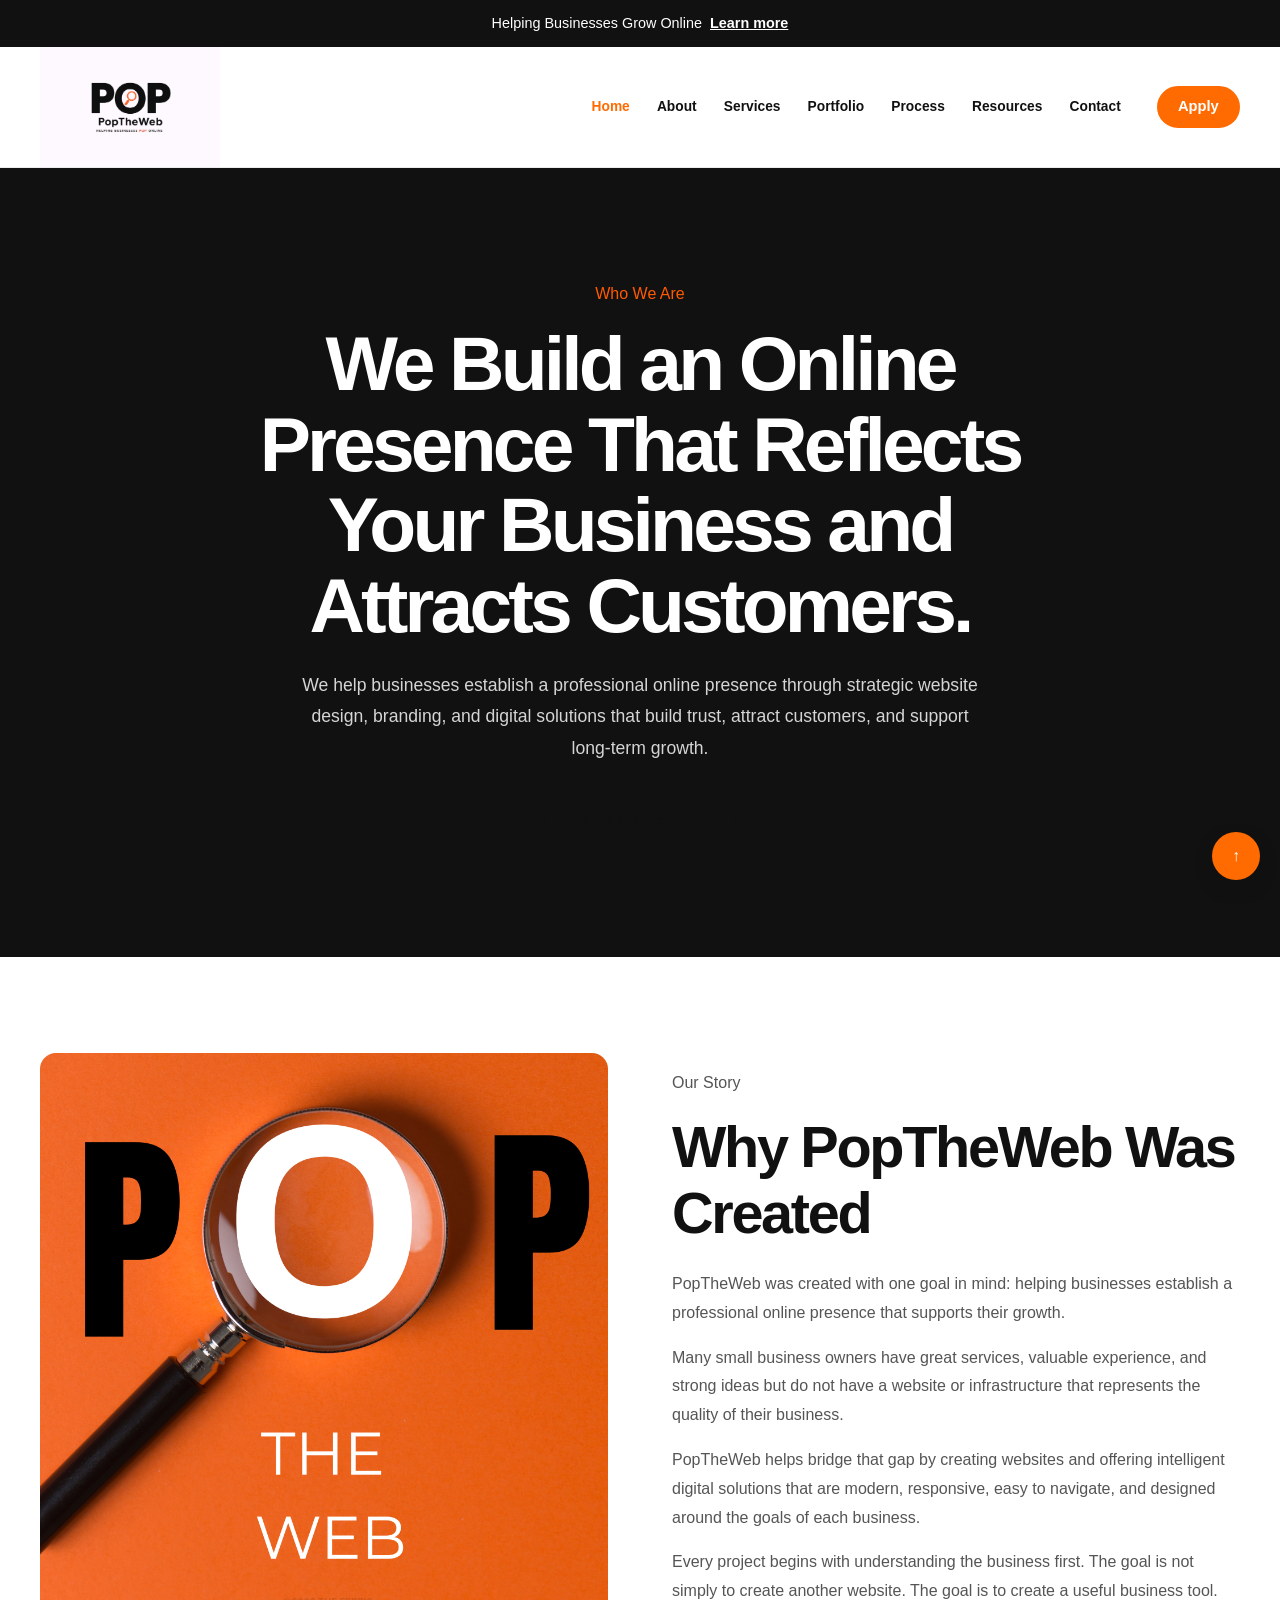
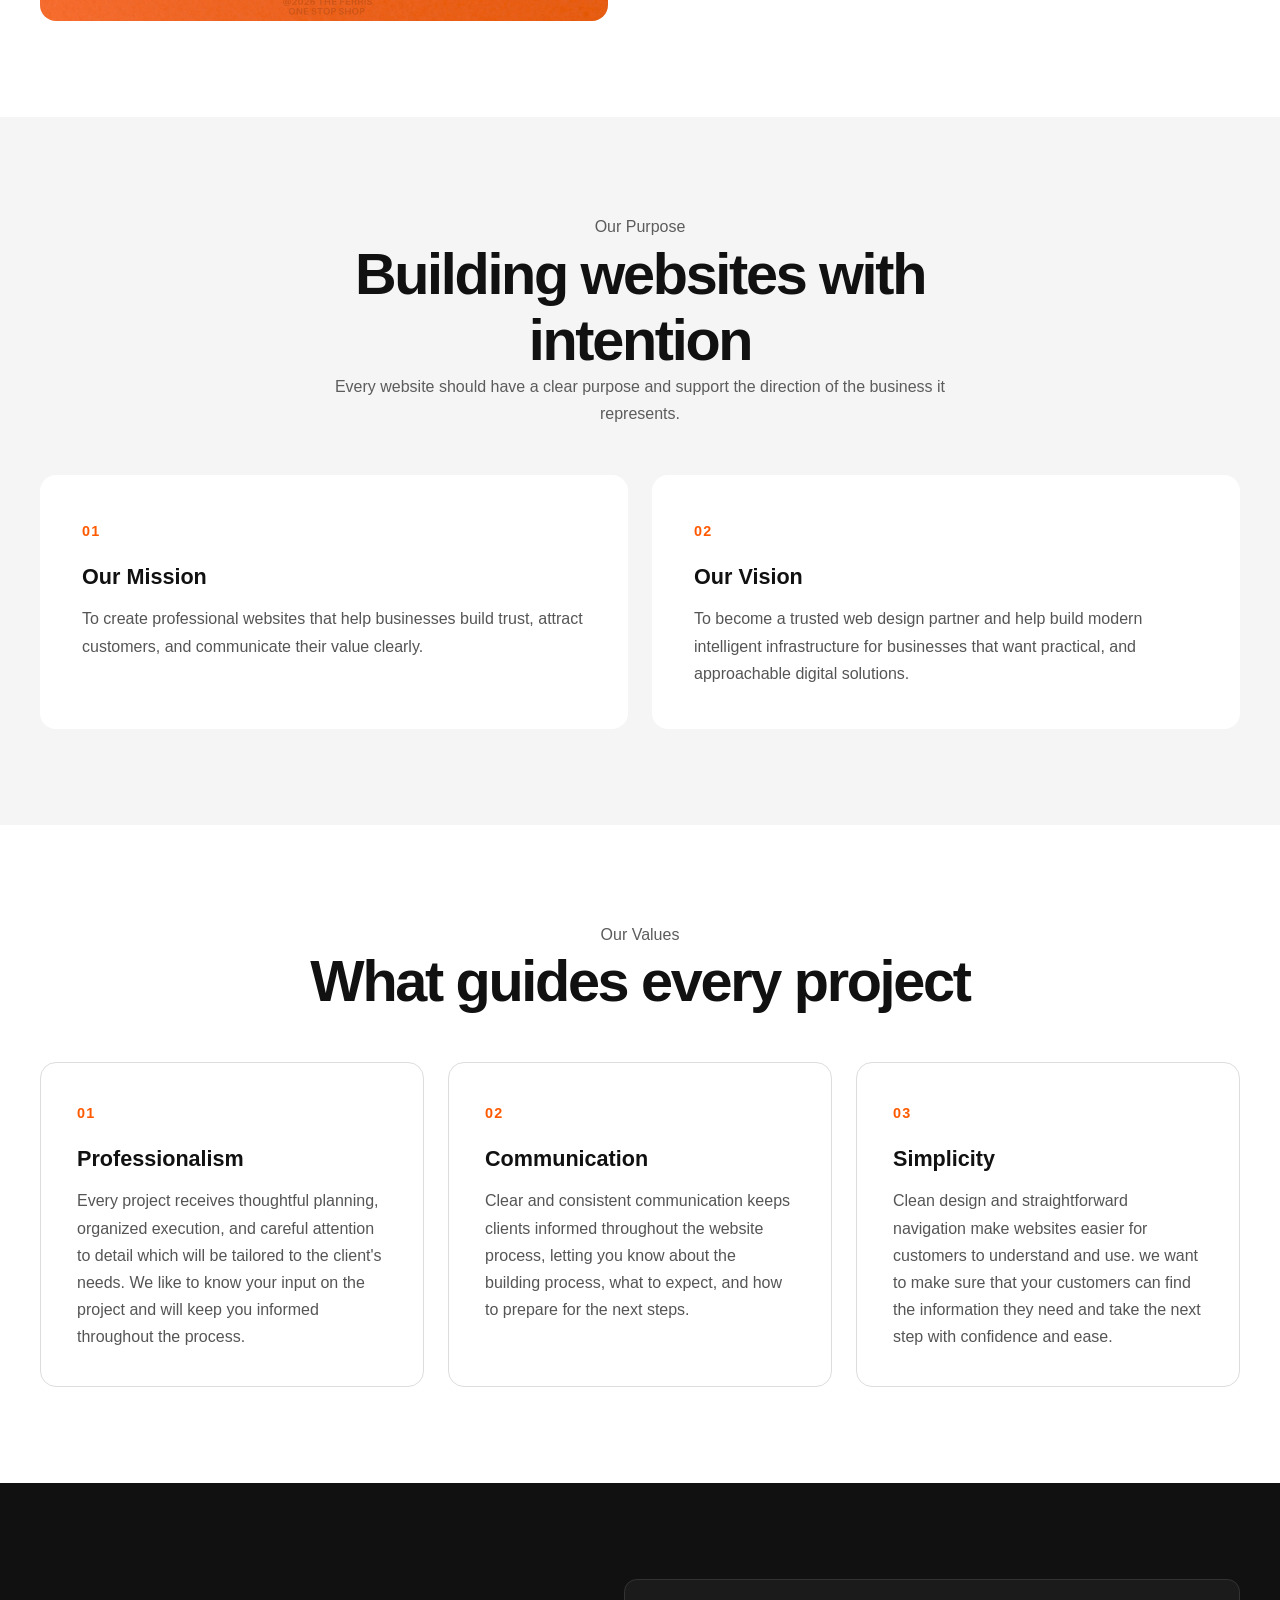
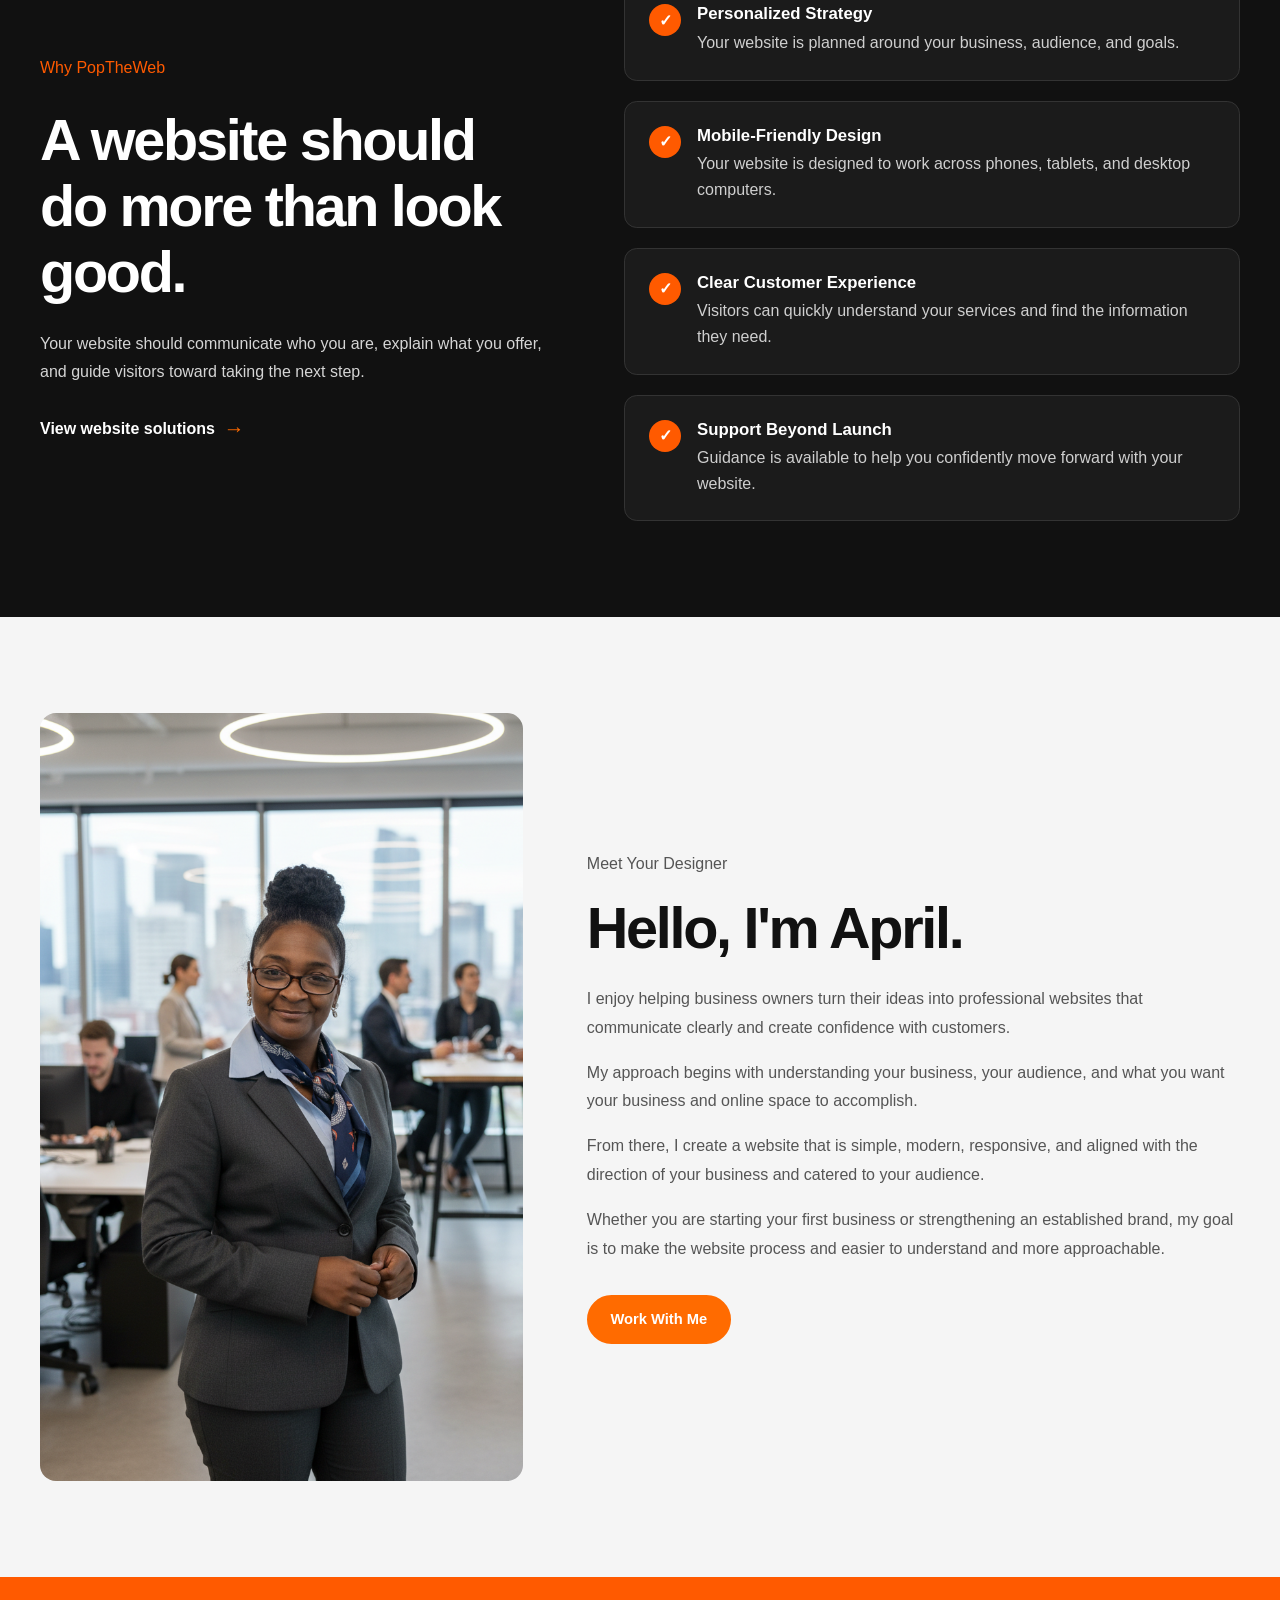
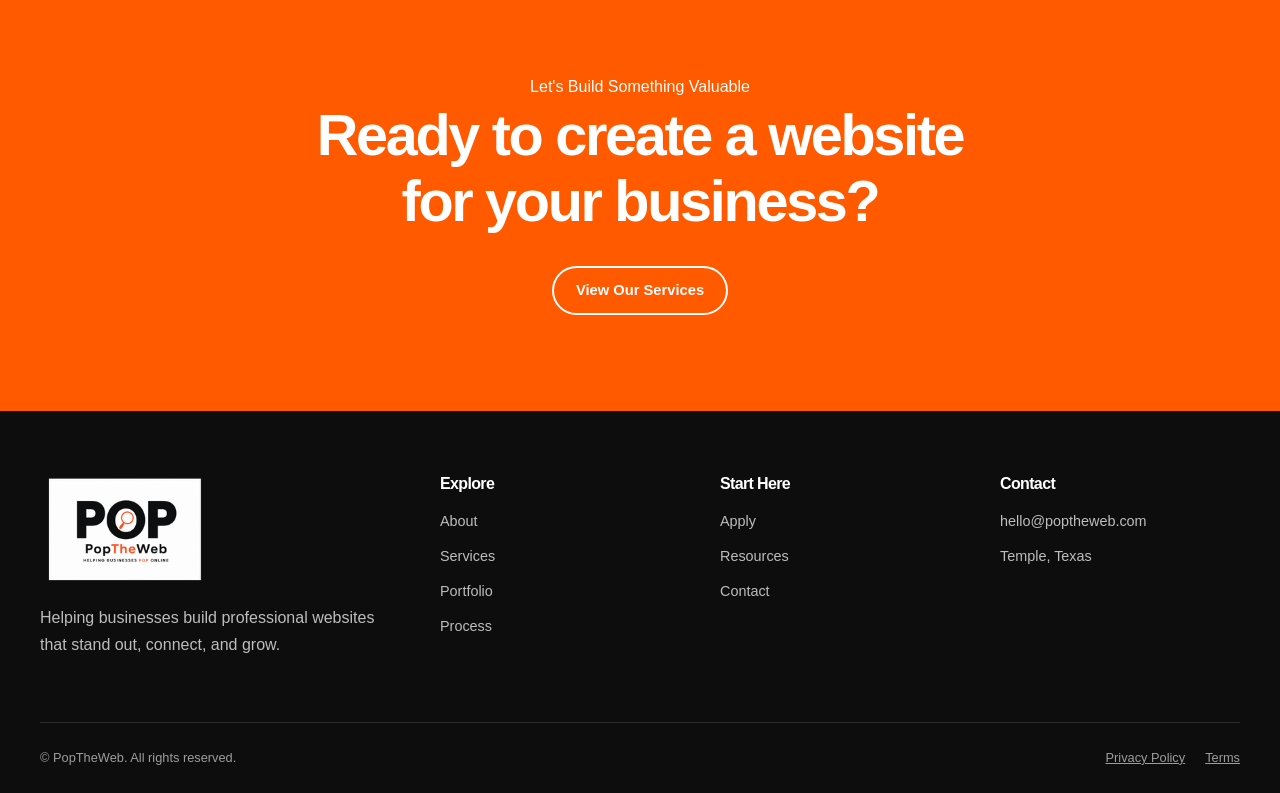
==== about.html @ 6664d0c1 "adding the about page and extras" ====
<!DOCTYPE html>
<html lang="en">

<head>
    <meta charset="UTF-8">

    <meta name="viewport" content="width=device-width, initial-scale=1.0">

    <meta name="description" content="Learn more about PopTheWeb and our commitment to creating simple, professional websites that help 
        businesses build trust and grow online.">

    <title>About PopTheWeb | Professional Website Design</title>

    <link rel="stylesheet" href="about.css">
    <script src="script.js"></script>
</head>

<body>

    <!-- Announcement Bar -->
    <div class="announcement-bar">
        <p>
            Helping Businesses Grow Online
            <a href="contact.html">Learn more</a>
        </p>
    </div>

    <!-- Header -->
    <header class="site-header">
        <div class="container header-container">
            <a class="logo-link" href="index.html" aria-label="PopTheWeb home page">
                <img class="site-logo" src="images/poptheweb2-logo.png" alt="PopTheWeb logo">
            </a>

            <button class="menu-button" id="menu-button" type="button" aria-label="Open navigation menu"
                aria-controls="primary-navigation" aria-expanded="false">
                <span class="menu-line"></span>
                <span class="menu-line"></span>
                <span class="menu-line"></span>
            </button>

            <nav class="primary-navigation" id="primary-navigation" aria-label="Primary navigation">
                <ul class="navigation-list">
                    <li>
                        <a class="navigation-link active" href="index.html" aria-current="page">
                            Home
                        </a>
                    </li>

                    <li>
                        <a class="navigation-link" href="about.html">
                            About
                        </a>
                    </li>

                    <li>
                        <a class="navigation-link" href="services.html">
                            Services
                        </a>
                    </li>

                    <li>
                        <a class="navigation-link" href="portfolio.html">
                            Portfolio
                        </a>
                    </li>

                    <li>
                        <a class="navigation-link" href="process.html">
                            Process
                        </a>
                    </li>

                    <li>
                        <a class="navigation-link" href="resources.html">
                            Resources
                        </a>
                    </li>

                    <li>
                        <a class="navigation-link" href="contact.html">
                            Contact
                        </a>
                    </li>
                </ul>

                <a class="button button-small" href="apply.html">
                    Apply
                </a>
            </nav>
        </div>
    </header>

    <main>

        <!-- About Hero -->
        <section class="about-hero">
            <div class="container about-hero-content">

                <p class="section-label">Who We Are</p>

                <h1>
                    We Build an Online Presence That Reflects Your Business and Attracts Customers.
                </h1>

                <p class="about-hero-text">
                    We help businesses establish a professional online presence through strategic website design,
                    branding, and digital solutions that build trust, attract customers, and support long-term growth.
                </p>

                <div class="hero-buttons">

                    <a href="contact.html" class="button button-secondary">
                        Start a Conversation
                    </a>
                </div>

            </div>
        </section>

        <!-- Our Story -->
        <section class="about-story section-padding">
            <div class="container about-story-grid">

                <div class="about-story-image">
                    <img src="images/about-poptheweb.png" alt="Web designer planning a professional business website">
                </div>

                <div class="about-story-content">

                    <p class="section-label">Our Story</p>

                    <h2>Why PopTheWeb Was Created</h2>

                    <p>
                        PopTheWeb was created with one goal in mind: helping
                        businesses establish a professional online presence
                        that supports their growth.
                    </p>

                    <p>
                        Many small business owners have great services, valuable
                        experience, and strong ideas but do not have a website or infrastructure
                        that represents the quality of their business.
                    </p>

                    <p>
                        PopTheWeb helps bridge that gap by creating websites and offering
                        intelligent digital solutions that are modern, responsive, easy to navigate,
                        and designed around the goals of each business.
                    </p>

                    <p>
                        Every project begins with understanding the business
                        first. The goal is not simply to create another
                        website. The goal is to create a useful business tool.
                    </p>

                </div>

            </div>
        </section>

        <!-- Mission and Vision -->
        <section class="mission-vision section-padding">
            <div class="container">

                <div class="section-heading centered-heading">
                    <p class="section-label">Our Purpose</p>
                    <h2>Building websites with intention</h2>
                    <p>
                        Every website should have a clear purpose and support
                        the direction of the business it represents.
                    </p>
                </div>

                <div class="mission-vision-grid">

                    <article class="purpose-card">
                        <span class="card-number">01</span>

                        <h3>Our Mission</h3>

                        <p>
                            To create professional websites that help businesses
                            build trust, attract customers, and communicate
                            their value clearly.
                        </p>
                    </article>

                    <article class="purpose-card">
                        <span class="card-number">02</span>

                        <h3>Our Vision</h3>

                        <p>
                            To become a trusted web design partner and help build modern intelligent infrastructure
                            for businesses that want practical, and approachable digital solutions.
                        </p>
                    </article>

                </div>

            </div>
        </section>

        <!-- Core Values -->
        <section class="core-values section-padding">
            <div class="container">

                <div class="section-heading centered-heading">
                    <p class="section-label">Our Values</p>
                    <h2>What guides every project</h2>
                </div>

                <div class="values-grid">

                    <article class="value-card">
                        <span class="card-number">01</span>

                        <h3>Professionalism</h3>

                        <p>
                            Every project receives thoughtful planning,
                            organized execution, and careful attention to
                            detail which will be tailored to the client's needs.
                            We like to know your input on the project and will keep
                            you informed throughout the process.
                        </p>
                    </article>

                    <article class="value-card">
                        <span class="card-number">02</span>

                        <h3>Communication</h3>

                        <p>
                            Clear and consistent communication keeps clients
                            informed throughout the website process, letting you know about the building process,
                            what to expect, and how to prepare for the next steps.
                        </p>
                    </article>

                    <article class="value-card">
                        <span class="card-number">03</span>

                        <h3>Simplicity</h3>

                        <p>
                            Clean design and straightforward navigation make
                            websites easier for customers to understand and use. we want to make
                            sure that your customers can find the information they need and take the
                            next step with confidence and ease.
                        </p>
                    </article>

                </div>

            </div>
        </section>

        <!-- Why Choose PopTheWeb -->
        <section class="why-choose-about section-padding">
            <div class="container why-choose-about-grid">

                <div class="why-choose-about-content">

                    <p class="section-label">Why PopTheWeb</p>

                    <h2>A website should do more than look good.</h2>

                    <p>
                        Your website should communicate who you are, explain
                        what you offer, and guide visitors toward taking the
                        next step.
                    </p>

                    <a href="services.html" class="text-link">
                        View website solutions
                        <span aria-hidden="true">→</span>
                    </a>

                </div>

                <div class="about-benefits">

                    <div class="about-benefit">
                        <span class="benefit-check" aria-hidden="true">✓</span>

                        <div>
                            <h3>Personalized Strategy</h3>
                            <p>
                                Your website is planned around your business,
                                audience, and goals.
                            </p>
                        </div>
                    </div>

                    <div class="about-benefit">
                        <span class="benefit-check" aria-hidden="true">✓</span>

                        <div>
                            <h3>Mobile-Friendly Design</h3>
                            <p>
                                Your website is designed to work across phones,
                                tablets, and desktop computers.
                            </p>
                        </div>
                    </div>

                    <div class="about-benefit">
                        <span class="benefit-check" aria-hidden="true">✓</span>

                        <div>
                            <h3>Clear Customer Experience</h3>
                            <p>
                                Visitors can quickly understand your services
                                and find the information they need.
                            </p>
                        </div>
                    </div>

                    <div class="about-benefit">
                        <span class="benefit-check" aria-hidden="true">✓</span>

                        <div>
                            <h3>Support Beyond Launch</h3>
                            <p>
                                Guidance is available to help you confidently
                                move forward with your website.
                            </p>
                        </div>
                    </div>

                </div>

            </div>
        </section>

        <!-- Meet the Designer -->
        <section class="meet-designer section-padding">
            <div class="container meet-designer-grid">

                <div class="designer-image">
                    <img src="images/april-web-designer.png" alt="April, founder and web designer at PopTheWeb">
                </div>

                <div class="designer-content">

                    <p class="section-label">Meet Your Designer</p>

                    <h2>Hello, I'm April.</h2>

                    <p>
                        I enjoy helping business owners turn their ideas into
                        professional websites that communicate clearly and
                        create confidence with customers.
                    </p>

                    <p>
                        My approach begins with understanding your business,
                        your audience, and what you want your business and online space to
                        accomplish.
                    </p>

                    <p>
                        From there, I create a website that is simple, modern,
                        responsive, and aligned with the direction of your
                        business and catered to your audience.
                    </p>

                    <p>
                        Whether you are starting your first business or
                        strengthening an established brand, my goal is to make
                        the website process and easier to understand and more
                        approachable.
                    </p>

                    <a href="contact.html" class="button button-primary">
                        Work With Me
                    </a>

                </div>

            </div>
        </section>

        <!-- Final CTA -->
        <section class="final-cta">
            <div class="container final-cta-content">

                <p class="section-label">Let's Build Something Valuable</p>

                <h2>Ready to create a website for your business?</h2>

                <div class="cta-buttons"></div>

                <a href="services.html" class="button button-secondary">
                    View Our Services
                </a>
            </div>

            </div>
        </section>

    </main>

    <!-- Footer -->
    <footer class="site-footer">
        <div class="container footer-layout">
            <div class="footer-brand">
                <img class="footer-logo" src="images/poptheweb3-logo.png" alt="PopTheWeb">

                <p>
                    Helping businesses build professional websites that stand
                    out, connect, and grow.
                </p>
            </div>

            <div class="footer-column">
                <h2>Explore</h2>

                <ul>
                    <li>
                        <a href="about.html">About</a>
                    </li>

                    <li>
                        <a href="services.html">Services</a>
                    </li>

                    <li>
                        <a href="portfolio.html">Portfolio</a>
                    </li>

                    <li>
                        <a href="process.html">Process</a>
                    </li>
                </ul>
            </div>

            <div class="footer-column">
                <h2>Start Here</h2>

                <ul>
                    <li>
                        <a href="apply.html">Apply</a>
                    </li>

                    <li>
                        <a href="resources.html">Resources</a>
                    </li>

                    <li>
                        <a href="contact.html">Contact</a>
                    </li>
                </ul>
            </div>

            <div class="footer-column">
                <h2>Contact</h2>

                <ul>
                    <li>
                        <a href="mailto:hello@poptheweb.com">
                            hello@poptheweb.com
                        </a>
                    </li>

                    <li>Temple, Texas</li>
                </ul>
            </div>
        </div>

        <div class="container footer-bottom">
            <p>
                &copy;
                <span id="current-year"></span>
                PopTheWeb. All rights reserved.
            </p>

            <div class="footer-legal">
                <a href="#">Privacy Policy</a>
                <a href="#">Terms</a>
            </div>
        </div>
    </footer>

    <!-- Mobile Navigation -->
    <div class="mobile-navigation" id="mobile-navigation" aria-hidden="true">
        <button class="mobile-menu-close" type="button" aria-label="Close navigation menu">
            &times;
        </button>

        <nav aria-label="Mobile navigation">
            <a href="index.html">Home</a>
            <a href="about.html" aria-current="page">About</a>
            <a href="services.html">Services</a>
            <a href="portfolio.html">Portfolio</a>
            <a href="contact.html">Contact</a>
        </nav>

        <a href="contact.html" class="button button-primary">
            Start Your Project
        </a>
    </div>

    <!-- Back to Top -->
    <button class="back-to-top" type="button" aria-label="Return to the top of the page">
        ↑
    </button>

</body>

</html>
---- about.css ----
:root {
    --color-black: #111111;
    --color-orange: #ff6b00;
    --color-orange-dark: #d95700;
    --color-white: #ffffff;
    --color-light-gray: #f5f5f5;
    --color-medium-gray: #dedede;
    --color-dark-gray: #5c5c5c;
    --color-soft-orange: #fff3eb;
    --color-footer: #0d0d0d;

    --font-heading: "Poppins", sans-serif;
    --font-body: "Inter", sans-serif;

    --container-width: 1200px;

    --radius-small: 8px;
    --radius-medium: 16px;
    --radius-large: 28px;

    --shadow-small: 0 8px 24px rgba(17, 17, 17, 0.08);
    --shadow-medium: 0 20px 50px rgba(17, 17, 17, 0.12);

    --transition: 0.25s ease;
}

/* Reset */

*,
*::before,
*::after {
    box-sizing: border-box;
}

html {
    scroll-behavior: smooth;
}

body {
    margin: 0;
    color: var(--color-black);
    background-color: var(--color-white);
    font-family: var(--font-body);
    font-size: 1rem;
    line-height: 1.7;
}

body.menu-open {
    overflow: hidden;
}

img {
    display: block;
    max-width: 100%;
}

button,
input,
textarea,
select {
    font: inherit;
}

button,
a {
    -webkit-tap-highlight-color: transparent;
}

a {
    color: inherit;
}

ul {
    margin: 0;
    padding: 0;
}

h1,
h2,
h3,
p {
    margin-top: 0;
}

h1,
h2,
h3 {
    font-family: var(--font-heading);
    line-height: 1.15;
}

h1 {
    font-size: clamp(2.5rem, 8vw, 5.5rem);
    letter-spacing: -0.05em;
}

h2 {
    font-size: clamp(2rem, 5vw, 3.6rem);
    letter-spacing: -0.04em;
}

h3 {
    font-size: 1.35rem;
}

p {
    color: var(--color-dark-gray);
}

/* Accessibility */

.skip-link {
    position: fixed;
    top: 1rem;
    left: 1rem;
    z-index: 9999;
    padding: 0.8rem 1rem;
    color: var(--color-white);
    background-color: var(--color-black);
    border-radius: var(--radius-small);
    transform: translateY(-150%);
    transition: transform var(--transition);
}

.skip-link:focus {
    transform: translateY(0);
}

a:focus-visible,
button:focus-visible {
    outline: 3px solid var(--color-orange);
    outline-offset: 4px;
}

/* Reusable Layout */

.container {
    width: min(calc(100% - 2rem), var(--container-width));
    margin-inline: auto;
}

.section {
    padding-block: 5rem;
}

.eyebrow {
    margin-bottom: 1rem;
    color: var(--color-orange);
    font-size: 0.78rem;
    font-weight: 800;
    letter-spacing: 0.16em;
    text-transform: uppercase;
}

.light-eyebrow {
    color: #ffc69c;
}

.section-heading {
    display: grid;
    gap: 1.5rem;
    margin-bottom: 3rem;
}

.section-heading h2 {
    max-width: 720px;
    margin-bottom: 0;
}

.section-heading>p {
    max-width: 520px;
    margin-bottom: 0;
}

.centered-heading {
    text-align: center;
}

.centered-heading h2,
.centered-heading p {
    margin-inline: auto;
}

.centered-button {
    display: flex;
    justify-content: center;
    margin-top: 2.5rem;
}

/* Buttons */

.button {
    display: inline-flex;
    min-height: 48px;
    align-items: center;
    justify-content: center;
    padding: 0.85rem 1.35rem;
    color: var(--color-white);
    background-color: var(--color-orange);
    border: 2px solid var(--color-orange);
    border-radius: 999px;
    font-family: var(--font-heading);
    font-size: 0.92rem;
    font-weight: 700;
    line-height: 1.2;
    text-align: center;
    text-decoration: none;
    transition:
        color var(--transition),
        background-color var(--transition),
        border-color var(--transition),
        transform var(--transition),
        box-shadow var(--transition);
}

.button:hover {
    background-color: var(--color-orange-dark);
    border-color: var(--color-orange-dark);
    box-shadow: 0 12px 24px rgba(255, 107, 0, 0.24);
    transform: translateY(-2px);
}

.button-secondary {
    color: var(--color-black);
    background-color: transparent;
    border-color: var(--color-black);
}

.button-secondary:hover {
    color: var(--color-white);
    background-color: var(--color-black);
    border-color: var(--color-black);
    box-shadow: none;
}

.button-light {
    color: var(--color-black);
    background-color: var(--color-white);
    border-color: var(--color-white);
}

.button-light:hover {
    color: var(--color-white);
    background-color: transparent;
    border-color: var(--color-white);
}

.button-small {
    min-height: 42px;
    padding: 0.65rem 1.2rem;
}

.text-link {
    display: inline-flex;
    align-items: center;
    gap: 0.55rem;
    color: var(--color-black);
    font-weight: 700;
    text-decoration: none;
}

.text-link span {
    color: var(--color-orange);
    font-size: 1.3rem;
    transition: transform var(--transition);
}

.text-link:hover span {
    transform: translateX(5px);
}

/* Announcement Bar */

.announcement-bar {
    padding-block: 0.7rem;
    color: var(--color-white);
    background-color: var(--color-black);
    text-align: center;
}

.announcement-bar p {
    margin: 0;
    color: var(--color-white);
    font-size: 0.84rem;
}

.announcement-bar a {
    margin-left: 0.25rem;
    color: var(--color-white);
    font-weight: 700;
}

/* Header */

.site-header {
    position: sticky;
    top: 0;
    z-index: 1000;
    background-color: rgba(255, 255, 255, 0.96);
    border-bottom: 1px solid rgba(17, 17, 17, 0.08);
    backdrop-filter: blur(14px);
}

.header-container {
    display: flex;
    min-height: 76px;
    align-items: center;
    justify-content: space-between;
    gap: 1.5rem;
}

.logo-link {
    display: inline-flex;
    align-items: center;
}

.site-logo {
    width: 155px;
    height: auto;
}

.menu-button {
    display: flex;
    width: 48px;
    height: 48px;
    flex-direction: column;
    align-items: center;
    justify-content: center;
    gap: 5px;
    padding: 0;
    background: transparent;
    border: 1px solid var(--color-medium-gray);
    border-radius: 50%;
    cursor: pointer;
}

.menu-line {
    width: 21px;
    height: 2px;
    background-color: var(--color-black);
    transition:
        transform var(--transition),
        opacity var(--transition);
}

.menu-button.open .menu-line:nth-child(1) {
    transform: translateY(7px) rotate(45deg);
}

.menu-button.open .menu-line:nth-child(2) {
    opacity: 0;
}

.menu-button.open .menu-line:nth-child(3) {
    transform: translateY(-7px) rotate(-45deg);
}

.primary-navigation {
    position: fixed;
    inset: 0;
    top: 117px;
    display: none;
    flex-direction: column;
    align-items: stretch;
    gap: 1.5rem;
    padding: 2rem;
    background-color: var(--color-white);
}

.primary-navigation.open {
    display: flex;
}

.navigation-list {
    display: flex;
    flex-direction: column;
    gap: 0.25rem;
    list-style: none;
}

.navigation-link {
    display: block;
    padding: 0.85rem;
    border-radius: var(--radius-small);
    font-family: var(--font-heading);
    font-size: 1.1rem;
    font-weight: 600;
    text-decoration: none;
}

.navigation-link:hover,
.navigation-link.active {
    color: var(--color-orange);
    background-color: var(--color-soft-orange);
}

/* Hero */

.hero-section {
    overflow: hidden;
    padding-block: 4.5rem;
    background:
        radial-gradient(circle at 90% 10%,
            rgba(255, 107, 0, 0.12),
            transparent 32%),
        linear-gradient(180deg, #ffffff 0%, #fffaf7 100%);
}

.hero-layout {
    display: grid;
    align-items: center;
    gap: 4rem;
}

.hero-content h1 {
    max-width: 850px;
    margin-bottom: 1.5rem;
}

.hero-content h1 span {
    color: var(--color-orange);
}

.hero-description {
    max-width: 650px;
    margin-bottom: 2rem;
    font-size: 1.08rem;
}

.hero-buttons {
    display: flex;
    flex-direction: column;
    align-items: stretch;
    gap: 0.85rem;
}

.hero-benefits {
    display: grid;
    gap: 0.65rem;
    margin-top: 2rem;
    list-style: none;
}

.hero-benefits li {
    position: relative;
    padding-left: 1.7rem;
    color: var(--color-dark-gray);
    font-size: 0.9rem;
    font-weight: 600;
}

.hero-benefits li::before {
    position: absolute;
    left: 0;
    color: var(--color-orange);
    content: "✓";
    font-weight: 800;
}

.hero-visual {
    position: relative;
    min-height: 430px;
}

.browser-window {
    position: absolute;
    top: 1.5rem;
    right: 0;
    left: 0;
    overflow: hidden;
    background-color: var(--color-white);
    border: 1px solid rgba(17, 17, 17, 0.08);
    border-radius: var(--radius-large);
    box-shadow: var(--shadow-medium);
    transform: rotate(1.5deg);
}

.browser-toolbar {
    display: flex;
    gap: 0.45rem;
    padding: 1rem;
    background-color: var(--color-light-gray);
}

.browser-toolbar span {
    width: 10px;
    height: 10px;
    background-color: var(--color-medium-gray);
    border-radius: 50%;
}

.browser-toolbar span:first-child {
    background-color: var(--color-orange);
}

.browser-content {
    padding: 1.5rem;
}

.browser-navigation {
    display: flex;
    align-items: center;
    justify-content: space-between;
}

.mock-logo {
    font-family: var(--font-heading);
    font-size: 1rem;
    font-weight: 800;
}

.mock-links {
    display: flex;
    gap: 0.5rem;
}

.mock-links span {
    width: 28px;
    height: 5px;
    background-color: var(--color-medium-gray);
    border-radius: 4px;
}

.mock-hero {
    display: grid;
    grid-template-columns: 1.2fr 0.8fr;
    align-items: center;
    gap: 1rem;
    padding-block: 2.5rem;
}

.mock-text {
    display: flex;
    flex-direction: column;
    gap: 0.65rem;
}

.mock-heading {
    width: 100%;
    height: 18px;
    background-color: var(--color-black);
    border-radius: 4px;
}

.mock-heading.short {
    width: 75%;
}

.mock-paragraph {
    width: 90%;
    height: 7px;
    background-color: var(--color-medium-gray);
    border-radius: 4px;
}

.mock-paragraph.short {
    width: 62%;
}

.mock-button {
    width: 75px;
    height: 26px;
    margin-top: 0.5rem;
    background-color: var(--color-orange);
    border-radius: 999px;
}

.mock-image {
    width: 100%;
    aspect-ratio: 1;
    background:
        linear-gradient(135deg,
            var(--color-orange),
            #ff9b52);
    border-radius: 18px;
}

.mock-cards {
    display: grid;
    grid-template-columns: repeat(3, 1fr);
    gap: 0.75rem;
}

.mock-cards span {
    height: 55px;
    background-color: var(--color-light-gray);
    border-radius: 10px;
}

.floating-card {
    position: absolute;
    z-index: 2;
    display: flex;
    max-width: 180px;
    flex-direction: column;
    padding: 0.9rem 1rem;
    background-color: var(--color-white);
    border-left: 4px solid var(--color-orange);
    border-radius: var(--radius-small);
    box-shadow: var(--shadow-small);
}

.floating-card strong {
    font-family: var(--font-heading);
    font-size: 0.85rem;
}

.floating-card span {
    color: var(--color-dark-gray);
    font-size: 0.7rem;
}

.floating-card-top {
    top: 0;
    left: 0;
}

.floating-card-bottom {
    right: 0;
    bottom: 0;
}

/* Trust */

.trust-section {
    padding-block: 3.5rem;
    border-top: 1px solid rgba(17, 17, 17, 0.08);
    border-bottom: 1px solid rgba(17, 17, 17, 0.08);
}

.trust-heading {
    margin-bottom: 2rem;
    color: var(--color-black);
    font-family: var(--font-heading);
    font-weight: 700;
    text-align: center;
}

.trust-grid {
    display: grid;
    gap: 2rem;
}

.trust-item {
    display: flex;
    align-items: flex-start;
    gap: 1rem;
}

.trust-item h2 {
    margin-bottom: 0.5rem;
    font-size: 1.08rem;
    letter-spacing: -0.02em;
}

.trust-item p {
    margin-bottom: 0;
    font-size: 0.9rem;
}

.icon-circle {
    display: grid;
    width: 46px;
    height: 46px;
    flex: 0 0 auto;
    place-items: center;
    color: var(--color-white);
    background-color: var(--color-orange);
    border-radius: 50%;
    font-family: var(--font-heading);
    font-size: 0.75rem;
    font-weight: 800;
}

/* Services */

.services-section {
    background-color: var(--color-white);
}

.services-grid {
    display: grid;
    gap: 1.25rem;
}

.service-card {
    padding: 2rem;
    background-color: var(--color-light-gray);
    border: 1px solid transparent;
    border-radius: var(--radius-medium);
    transition:
        transform var(--transition),
        box-shadow var(--transition),
        border-color var(--transition);
}

.service-card:hover {
    border-color: rgba(255, 107, 0, 0.35);
    box-shadow: var(--shadow-small);
    transform: translateY(-5px);
}

.featured-service {
    color: var(--color-white);
    background-color: var(--color-black);
}

.featured-service p,
.featured-service li,
.featured-service .text-link {
    color: var(--color-white);
}

.service-number {
    margin-bottom: 1.5rem;
    color: var(--color-orange);
    font-family: var(--font-heading);
    font-size: 0.82rem;
    font-weight: 800;
}

.service-card h3 {
    margin-bottom: 1rem;
    font-size: 1.55rem;
}

.service-card ul {
    display: grid;
    gap: 0.65rem;
    margin: 1.5rem 0;
    padding-left: 1.2rem;
    color: var(--color-dark-gray);
}

.service-card li::marker {
    color: var(--color-orange);
}

.solutions-section {
    background-color: #ffffff;
}

.solutions-grid {
    display: grid;
    gap: 1.25rem;
}

.solution-card {
    display: flex;
    flex-direction: column;
    padding: 2rem;
    background: #f4f4f4;
    border: 2px solid transparent;
    border-radius: 1rem;
    transition:
        transform 0.35s ease,
        border-color 0.35s ease,
        box-shadow 0.35s ease,
        background-color 0.35s ease;
}

.solution-card:hover {
    transform: translateY(-8px);
    border-color: #ff5a00;
    box-shadow: 0 18px 45px rgba(0, 0, 0, 0.12);
}

.solution-card h3 {
    margin-bottom: 1rem;
    font-family: "Poppins", sans-serif;
    font-size: 1.5rem;
    line-height: 1.3;
    color: #111111;
}

.solution-card>p:not(.solution-number) {
    margin-bottom: 1.25rem;
    color: #555555;
    line-height: 1.7;
}

.solution-number {
    margin-bottom: 1.5rem;
    color: #ff5a00;
    font-weight: 700;
}

.solution-card ul {
    margin: 0 0 1.75rem;
    padding-left: 1.25rem;
}

.solution-card li {
    margin-bottom: 0.75rem;
    color: #555555;
    line-height: 1.6;
}

.solution-card li::marker {
    color: #ff5a00;
}

.solution-card:hover .text-link {
    color: #ff5a00;
}

.solution-card:hover .text-link span {
    transform: translateX(4px);
}

.solution-card .text-link span {
    display: inline-block;
    transition: transform 0.3s ease;
}

.solution-card .text-link {
    margin-top: auto;
}

.featured-solution {
    background-color: #111111;
    color: #ffffff;
    border: 2px solid transparent;
}

.featured-solution:hover {
    transform: translateY(-8px);
    border-color: #ff5a00;
    box-shadow: 0 18px 45px rgba(0, 0, 0, 0.25);
}

.featured-solution .solution-number {
    color: #ffffff;
}

.featured-solution h3,
.featured-solution>p:not(.solution-number),
.featured-solution li,
.featured-solution .text-link {
    color: #ffffff;
}

.featured-solution li::marker,
.featured-solution .text-link span {
    color: #ff5a00;
}

@media (min-width: 700px) {
    .solutions-grid {
        grid-template-columns: repeat(3, 1fr);
    }
}

/* About */

.about-preview {
    background-color: var(--color-light-gray);
}

.about-layout {
    display: grid;
    align-items: center;
    gap: 3rem;
}

.about-visual {
    position: relative;
    min-height: 350px;
}

.about-logo-card {
    position: absolute;
    z-index: 2;
    inset: 0 1.5rem 2rem 0;
    display: grid;
    place-items: center;
    padding: 3rem;
    background-color: var(--color-white);
    border-radius: var(--radius-large);
    box-shadow: var(--shadow-medium);
}

.about-logo-card img {
    width: min(100%, 320px);
}

.about-accent {
    position: absolute;
    right: 0;
    bottom: 0;
    width: 70%;
    height: 65%;
    background-color: var(--color-orange);
    border-radius: var(--radius-large);
}

.about-content h2 {
    margin-bottom: 1.5rem;
}

.about-content .button {
    margin-top: 0.75rem;
}

/* Process */

.process-section {
    background-color: var(--color-white);
}

.process-grid {
    display: grid;
    gap: 1rem;
}

.process-card {
    position: relative;
    padding: 1.75rem;
    background-color: var(--color-white);
    border: 1px solid var(--color-medium-gray);
    border-radius: var(--radius-medium);
}

.process-number {
    display: block;
    margin-bottom: 1.25rem;
    color: var(--color-orange);
    font-family: var(--font-heading);
    font-size: 0.8rem;
    font-weight: 800;
}

.process-card h3 {
    margin-bottom: 0.65rem;
}

.process-card p {
    margin-bottom: 0;
    font-size: 0.9rem;
}

/* Portfolio */

.portfolio-section {
    background-color: var(--color-light-gray);
}

.portfolio-grid {
    display: grid;
    gap: 1.5rem;
}

.project-card {
    overflow: hidden;
    background-color: var(--color-white);
    border-radius: var(--radius-medium);
    box-shadow: var(--shadow-small);
    transition: transform var(--transition);
}

.project-card:hover {
    transform: translateY(-5px);
}

.project-image {
    display: grid;
    min-height: 250px;
    place-items: center;
    padding: 2rem;
}

.project-image span {
    color: var(--color-white);
    font-family: var(--font-heading);
    font-size: 1.5rem;
    font-weight: 800;
}

.project-image-one {
    background:
        linear-gradient(135deg,
            #ff6b00,
            #ff9a4f);
}

.project-image-two {
    background:
        linear-gradient(135deg,
            #111111,
            #4b4b4b);
}

.project-image-three {
    background:
        linear-gradient(135deg,
            #ff8c3a,
            #111111);
}

.project-content {
    padding: 1.75rem;
}

.project-category {
    margin-bottom: 0.6rem;
    color: var(--color-orange);
    font-size: 0.75rem;
    font-weight: 800;
    letter-spacing: 0.1em;
    text-transform: uppercase;
}

.project-content h3 {
    margin-bottom: 0.8rem;
}

.project-content p:last-child {
    margin-bottom: 0;
}

/* Application */

.application-section {
    color: var(--color-white);
    background:
        radial-gradient(circle at 80% 10%,
            rgba(255, 107, 0, 0.3),
            transparent 30%),
        var(--color-black);
}

.application-layout {
    display: grid;
    gap: 3rem;
}

.application-content h2 {
    margin-bottom: 1.5rem;
}

.application-content>p:not(.eyebrow) {
    color: #d6d6d6;
}

.application-content .button {
    margin-top: 0.5rem;
}

.application-details {
    padding: 2rem;
    background-color: rgba(255, 255, 255, 0.08);
    border: 1px solid rgba(255, 255, 255, 0.15);
    border-radius: var(--radius-medium);
}

.application-details h3 {
    margin-bottom: 1.5rem;
}

.application-details ul {
    display: grid;
    gap: 0.85rem;
    padding-left: 1.4rem;
}

.application-details li::marker {
    color: var(--color-orange);
}

.application-note {
    margin: 1.5rem 0 0;
    color: #cfcfcf;
    font-size: 0.8rem;
}

/* FAQ */

.faq-section {
    background-color: var(--color-white);
}

.faq-layout {
    display: grid;
    gap: 3rem;
}

.faq-introduction {
    max-width: 500px;
}

.faq-list {
    border-top: 1px solid var(--color-medium-gray);
}

.faq-item {
    border-bottom: 1px solid var(--color-medium-gray);
}

.faq-item h3 {
    margin: 0;
}

.faq-question {
    display: flex;
    width: 100%;
    align-items: center;
    justify-content: space-between;
    gap: 1.5rem;
    padding: 1.5rem 0;
    color: var(--color-black);
    background: transparent;
    border: 0;
    font-family: var(--font-heading);
    font-size: 1rem;
    font-weight: 700;
    text-align: left;
    cursor: pointer;
}

.faq-question span {
    color: var(--color-orange);
    font-size: 1.6rem;
    transition: transform var(--transition);
}

.faq-question[aria-expanded="true"] span {
    transform: rotate(45deg);
}

.faq-answer {
    padding: 0 0 1.5rem;
}

.faq-answer p {
    margin: 0;
}

/* Final CTA */

.final-cta-section {
    padding-block: 5rem;
    background-color: var(--color-soft-orange);
}

.final-cta-content {
    max-width: 850px;
    text-align: center;
}

.final-cta-content h2 {
    margin-inline: auto;
}

.final-cta-buttons {
    display: flex;
    flex-direction: column;
    gap: 0.85rem;
    margin-top: 2rem;
}

/* Footer */

.site-footer {
    padding-top: 4rem;
    color: var(--color-white);
    background-color: var(--color-footer);
}

.footer-layout {
    display: grid;
    gap: 2.5rem;
    padding-bottom: 3rem;
}

.footer-logo {
    width: 170px;
    margin-bottom: 1.25rem;
    invert(1);
}

.footer-brand p {
    max-width: 360px;
    color: #bdbdbd;
}

.footer-column h2 {
    margin-bottom: 1rem;
    font-size: 1rem;
}

.footer-column ul {
    display: grid;
    gap: 0.65rem;
    list-style: none;
}

.footer-column a,
.footer-column li {
    color: #bdbdbd;
    font-size: 0.9rem;
    text-decoration: none;
}

.footer-column a:hover {
    color: var(--color-orange);
}

.footer-bottom {
    display: flex;
    flex-direction: column;
    gap: 1rem;
    padding-block: 1.5rem;
    border-top: 1px solid rgba(255, 255, 255, 0.12);
}

.footer-bottom p,
.footer-bottom a {
    margin: 0;
    color: #9d9d9d;
    font-size: 0.8rem;
}

.footer-legal {
    display: flex;
    gap: 1.25rem;
}

.footer-legal a:hover {
    color: var(--color-orange);
}

/* Back to Top */

.back-to-top {
    position: fixed;
    right: 1.25rem;
    bottom: 1.25rem;
    z-index: 900;
    display: grid;
    width: 48px;
    height: 48px;
    place-items: center;
    color: var(--color-white);
    background-color: var(--color-orange);
    border: 0;
    border-radius: 50%;
    box-shadow: var(--shadow-small);
    cursor: pointer;
}

.back-to-top:hover {
    background-color: var(--color-orange-dark);
}

/* Tablet */

@media (min-width: 700px) {
    .container {
        width: min(calc(100% - 3rem), var(--container-width));
    }

    .section {
        padding-block: 6.5rem;
    }

    .hero-buttons,
    .final-cta-buttons {
        flex-direction: row;
        align-items: center;
    }

    .hero-benefits {
        grid-template-columns: repeat(3, auto);
        justify-content: start;
        gap: 1.5rem;
    }

    .trust-grid,
    .services-grid,
    .portfolio-grid {
        grid-template-columns: repeat(3, 1fr);
    }

    .solutions-grid {
        grid-template-columns: repeat(2, 1fr);
        align-items: stretch;
    }

    .solution-card:last-child {
        grid-column: 1 / -1;
        max-width: 700px;
        width: 100%;
        justify-self: center;
    }

    .solution-card {
        padding: 2rem;
    }

    .solution-card h3 {
        font-size: 1.4rem;
    }

    .about-layout,
    .application-layout,
    .faq-layout {
        grid-template-columns: repeat(2, 1fr);
    }

    .process-grid {
        grid-template-columns: repeat(2, 1fr);
    }

    .footer-layout {
        grid-template-columns: 1.5fr repeat(3, 1fr);
    }

    .footer-bottom {
        flex-direction: row;
        align-items: center;
        justify-content: space-between;
    }
}

/* Desktop */

@media (min-width: 1000px) {
    .announcement-bar p {
        font-size: 0.9rem;
    }

    .header-container {
        min-height: 88px;
    }

    .site-logo {
        width: 180px;
    }

    .menu-button {
        display: none;
    }

    .primary-navigation {
        position: static;
        display: flex;
        flex-direction: row;
        align-items: center;
        gap: 1.5rem;
        padding: 0;
        background-color: transparent;
    }

    .navigation-list {
        flex-direction: row;
        align-items: center;
        gap: 0.2rem;
    }

    .navigation-link {
        padding: 0.65rem 0.75rem;
        font-size: 0.86rem;
    }

    .navigation-link:hover,
    .navigation-link.active {
        background-color: transparent;
    }

    .hero-section {
        padding-block: 6.5rem;
    }

    .hero-layout {
        grid-template-columns: 1.05fr 0.95fr;
        gap: 5rem;
    }

    .hero-visual {
        min-height: 500px;
    }

    .section-heading {
        grid-template-columns: 1.4fr 0.8fr;
        align-items: end;
    }

    .centered-heading {
        display: block;
    }

    .process-grid {
        grid-template-columns: repeat(5, 1fr);
    }

    .process-card:not(:last-child)::after {
        position: absolute;
        top: 45px;
        right: -0.7rem;
        z-index: 2;
        color: var(--color-orange);
        content: "→";
        font-size: 1.3rem;
    }

    .solutions-grid {
        grid-template-columns: repeat(3, 1fr);
        align-items: stretch;
        gap: 1.5rem;
    }

    .solution-card:last-child {
        grid-column: auto;
        max-width: none;
        width: auto;
        justify-self: stretch;
    }

    .solution-card {
        min-height: 100%;
        padding: 2rem;
    }

    .solution-card h3 {
        font-size: 1.5rem;
    }

    .solutions-section .section-heading {
        align-items: start;
    }
}

/* Large Desktop */

@media (min-width: 1300px) {
    .hero-content h1 {
        font-size: 5.8rem;
    }
}

/* Reduced Motion */

@media (prefers-reduced-motion: reduce) {
    html {
        scroll-behavior: auto;
    }

    *,
    *::before,
    *::after {
        scroll-behavior: auto !important;
        transition-duration: 0.01ms !important;
        animation-duration: 0.01ms !important;
        animation-iteration-count: 1 !important;
    }
}

:root {
    --color-black: #111111;
    --color-orange: #ff6b00;
    --color-orange-dark: #d95700;
    --color-white: #ffffff;
    --color-light-gray: #f5f5f5;
    --color-medium-gray: #dedede;
    --color-dark-gray: #5c5c5c;
    --color-soft-orange: #fff3eb;
    --color-footer: #0d0d0d;

    --font-heading: "Poppins", sans-serif;
    --font-body: "Inter", sans-serif;

    --container-width: 1200px;

    --radius-small: 8px;
    --radius-medium: 16px;
    --radius-large: 28px;

    --shadow-small: 0 8px 24px rgba(17, 17, 17, 0.08);
    --shadow-medium: 0 20px 50px rgba(17, 17, 17, 0.12);

    --transition: 0.25s ease;
}

/* Reset */

*,
*::before,
*::after {
    box-sizing: border-box;
}

html {
    scroll-behavior: smooth;
}

body {
    margin: 0;
    color: var(--color-black);
    background-color: var(--color-white);
    font-family: var(--font-body);
    font-size: 1rem;
    line-height: 1.7;
}

body.menu-open {
    overflow: hidden;
}

img {
    display: block;
    max-width: 100%;
}

button,
input,
textarea,
select {
    font: inherit;
}

button,
a {
    -webkit-tap-highlight-color: transparent;
}

a {
    color: inherit;
}

ul {
    margin: 0;
    padding: 0;
}

h1,
h2,
h3,
p {
    margin-top: 0;
}

h1,
h2,
h3 {
    font-family: var(--font-heading);
    line-height: 1.15;
}

h1 {
    font-size: clamp(2.5rem, 8vw, 5.5rem);
    letter-spacing: -0.05em;
}

h2 {
    font-size: clamp(2rem, 5vw, 3.6rem);
    letter-spacing: -0.04em;
}

h3 {
    font-size: 1.35rem;
}

p {
    color: var(--color-dark-gray);
}

/* Accessibility */

.skip-link {
    position: fixed;
    top: 1rem;
    left: 1rem;
    z-index: 9999;
    padding: 0.8rem 1rem;
    color: var(--color-white);
    background-color: var(--color-black);
    border-radius: var(--radius-small);
    transform: translateY(-150%);
    transition: transform var(--transition);
}

.skip-link:focus {
    transform: translateY(0);
}

a:focus-visible,
button:focus-visible {
    outline: 3px solid var(--color-orange);
    outline-offset: 4px;
}

/* Reusable Layout */

.container {
    width: min(calc(100% - 2rem), var(--container-width));
    margin-inline: auto;
}

.section {
    padding-block: 5rem;
}

.eyebrow {
    margin-bottom: 1rem;
    color: var(--color-orange);
    font-size: 0.78rem;
    font-weight: 800;
    letter-spacing: 0.16em;
    text-transform: uppercase;
}

.light-eyebrow {
    color: #ffc69c;
}

.section-heading {
    display: grid;
    gap: 1.5rem;
    margin-bottom: 3rem;
}

.section-heading h2 {
    max-width: 720px;
    margin-bottom: 0;
}

.section-heading>p {
    max-width: 520px;
    margin-bottom: 0;
}

.centered-heading {
    text-align: center;
}

.centered-heading h2,
.centered-heading p {
    margin-inline: auto;
}

.centered-button {
    display: flex;
    justify-content: center;
    margin-top: 2.5rem;
}

/* Buttons */

.button {
    display: inline-flex;
    min-height: 48px;
    align-items: center;
    justify-content: center;
    padding: 0.85rem 1.35rem;
    color: var(--color-white);
    background-color: var(--color-orange);
    border: 2px solid var(--color-orange);
    border-radius: 999px;
    font-family: var(--font-heading);
    font-size: 0.92rem;
    font-weight: 700;
    line-height: 1.2;
    text-align: center;
    text-decoration: none;
    transition:
        color var(--transition),
        background-color var(--transition),
        border-color var(--transition),
        transform var(--transition),
        box-shadow var(--transition);
}

.button:hover {
    background-color: var(--color-orange-dark);
    border-color: var(--color-orange-dark);
    box-shadow: 0 12px 24px rgba(255, 107, 0, 0.24);
    transform: translateY(-2px);
}

.button-secondary {
    color: var(--color-black);
    background-color: transparent;
    border-color: var(--color-black);
}

.button-secondary:hover {
    color: var(--color-white);
    background-color: var(--color-black);
    border-color: var(--color-black);
    box-shadow: none;
}

.button-light {
    color: var(--color-black);
    background-color: var(--color-white);
    border-color: var(--color-white);
}

.button-light:hover {
    color: var(--color-white);
    background-color: transparent;
    border-color: var(--color-white);
}

.button-small {
    min-height: 42px;
    padding: 0.65rem 1.2rem;
}

.text-link {
    display: inline-flex;
    align-items: center;
    gap: 0.55rem;
    color: var(--color-black);
    font-weight: 700;
    text-decoration: none;
}

.text-link span {
    color: var(--color-orange);
    font-size: 1.3rem;
    transition: transform var(--transition);
}

.text-link:hover span {
    transform: translateX(5px);
}

/* Announcement Bar */

.announcement-bar {
    padding-block: 0.7rem;
    color: var(--color-white);
    background-color: var(--color-black);
    text-align: center;
}

.announcement-bar p {
    margin: 0;
    color: var(--color-white);
    font-size: 0.84rem;
}

.announcement-bar a {
    margin-left: 0.25rem;
    color: var(--color-white);
    font-weight: 700;
}

/* Header */

.site-header {
    position: sticky;
    top: 0;
    z-index: 1000;
    background-color: rgba(255, 255, 255, 0.96);
    border-bottom: 1px solid rgba(17, 17, 17, 0.08);
    backdrop-filter: blur(14px);
}

.header-container {
    display: flex;
    min-height: 76px;
    align-items: center;
    justify-content: space-between;
    gap: 1.5rem;
}

.logo-link {
    display: inline-flex;
    align-items: center;
}

.site-logo {
    width: 155px;
    height: auto;
}

.menu-button {
    display: flex;
    width: 48px;
    height: 48px;
    flex-direction: column;
    align-items: center;
    justify-content: center;
    gap: 5px;
    padding: 0;
    background: transparent;
    border: 1px solid var(--color-medium-gray);
    border-radius: 50%;
    cursor: pointer;
}

.menu-line {
    width: 21px;
    height: 2px;
    background-color: var(--color-black);
    transition:
        transform var(--transition),
        opacity var(--transition);
}

.menu-button.open .menu-line:nth-child(1) {
    transform: translateY(7px) rotate(45deg);
}

.menu-button.open .menu-line:nth-child(2) {
    opacity: 0;
}

.menu-button.open .menu-line:nth-child(3) {
    transform: translateY(-7px) rotate(-45deg);
}

.primary-navigation {
    position: fixed;
    inset: 0;
    top: 117px;
    display: none;
    flex-direction: column;
    align-items: stretch;
    gap: 1.5rem;
    padding: 2rem;
    background-color: var(--color-white);
}

.primary-navigation.open {
    display: flex;
}

.navigation-list {
    display: flex;
    flex-direction: column;
    gap: 0.25rem;
    list-style: none;
}

.navigation-link {
    display: block;
    padding: 0.85rem;
    border-radius: var(--radius-small);
    font-family: var(--font-heading);
    font-size: 1.1rem;
    font-weight: 600;
    text-decoration: none;
}

.navigation-link:hover,
.navigation-link.active {
    color: var(--color-orange);
    background-color: var(--color-soft-orange);
}

/* Hero */

.hero-section {
    overflow: hidden;
    padding-block: 4.5rem;
    background:
        radial-gradient(circle at 90% 10%,
            rgba(255, 107, 0, 0.12),
            transparent 32%),
        linear-gradient(180deg, #ffffff 0%, #fffaf7 100%);
}

.hero-layout {
    display: grid;
    align-items: center;
    gap: 4rem;
}

.hero-content h1 {
    max-width: 850px;
    margin-bottom: 1.5rem;
}

.hero-content h1 span {
    color: var(--color-orange);
}

.hero-description {
    max-width: 650px;
    margin-bottom: 2rem;
    font-size: 1.08rem;
}

.hero-buttons {
    display: flex;
    flex-direction: column;
    align-items: stretch;
    gap: 0.85rem;
}

.hero-benefits {
    display: grid;
    gap: 0.65rem;
    margin-top: 2rem;
    list-style: none;
}

.hero-benefits li {
    position: relative;
    padding-left: 1.7rem;
    color: var(--color-dark-gray);
    font-size: 0.9rem;
    font-weight: 600;
}

.hero-benefits li::before {
    position: absolute;
    left: 0;
    color: var(--color-orange);
    content: "✓";
    font-weight: 800;
}

.hero-visual {
    position: relative;
    min-height: 430px;
}

.browser-window {
    position: absolute;
    top: 1.5rem;
    right: 0;
    left: 0;
    overflow: hidden;
    background-color: var(--color-white);
    border: 1px solid rgba(17, 17, 17, 0.08);
    border-radius: var(--radius-large);
    box-shadow: var(--shadow-medium);
    transform: rotate(1.5deg);
}

.browser-toolbar {
    display: flex;
    gap: 0.45rem;
    padding: 1rem;
    background-color: var(--color-light-gray);
}

.browser-toolbar span {
    width: 10px;
    height: 10px;
    background-color: var(--color-medium-gray);
    border-radius: 50%;
}

.browser-toolbar span:first-child {
    background-color: var(--color-orange);
}

.browser-content {
    padding: 1.5rem;
}

.browser-navigation {
    display: flex;
    align-items: center;
    justify-content: space-between;
}

.mock-logo {
    font-family: var(--font-heading);
    font-size: 1rem;
    font-weight: 800;
}

.mock-links {
    display: flex;
    gap: 0.5rem;
}

.mock-links span {
    width: 28px;
    height: 5px;
    background-color: var(--color-medium-gray);
    border-radius: 4px;
}

.mock-hero {
    display: grid;
    grid-template-columns: 1.2fr 0.8fr;
    align-items: center;
    gap: 1rem;
    padding-block: 2.5rem;
}

.mock-text {
    display: flex;
    flex-direction: column;
    gap: 0.65rem;
}

.mock-heading {
    width: 100%;
    height: 18px;
    background-color: var(--color-black);
    border-radius: 4px;
}

.mock-heading.short {
    width: 75%;
}

.mock-paragraph {
    width: 90%;
    height: 7px;
    background-color: var(--color-medium-gray);
    border-radius: 4px;
}

.mock-paragraph.short {
    width: 62%;
}

.mock-button {
    width: 75px;
    height: 26px;
    margin-top: 0.5rem;
    background-color: var(--color-orange);
    border-radius: 999px;
}

.mock-image {
    width: 100%;
    aspect-ratio: 1;
    background:
        linear-gradient(135deg,
            var(--color-orange),
            #ff9b52);
    border-radius: 18px;
}

.mock-cards {
    display: grid;
    grid-template-columns: repeat(3, 1fr);
    gap: 0.75rem;
}

.mock-cards span {
    height: 55px;
    background-color: var(--color-light-gray);
    border-radius: 10px;
}

.floating-card {
    position: absolute;
    z-index: 2;
    display: flex;
    max-width: 180px;
    flex-direction: column;
    padding: 0.9rem 1rem;
    background-color: var(--color-white);
    border-left: 4px solid var(--color-orange);
    border-radius: var(--radius-small);
    box-shadow: var(--shadow-small);
}

.floating-card strong {
    font-family: var(--font-heading);
    font-size: 0.85rem;
}

.floating-card span {
    color: var(--color-dark-gray);
    font-size: 0.7rem;
}

.floating-card-top {
    top: 0;
    left: 0;
}

.floating-card-bottom {
    right: 0;
    bottom: 0;
}

/* Trust */

.trust-section {
    padding-block: 3.5rem;
    border-top: 1px solid rgba(17, 17, 17, 0.08);
    border-bottom: 1px solid rgba(17, 17, 17, 0.08);
}

.trust-heading {
    margin-bottom: 2rem;
    color: var(--color-black);
    font-family: var(--font-heading);
    font-weight: 700;
    text-align: center;
}

.trust-grid {
    display: grid;
    gap: 2rem;
}

.trust-item {
    display: flex;
    align-items: flex-start;
    gap: 1rem;
}

.trust-item h2 {
    margin-bottom: 0.5rem;
    font-size: 1.08rem;
    letter-spacing: -0.02em;
}

.trust-item p {
    margin-bottom: 0;
    font-size: 0.9rem;
}

.icon-circle {
    display: grid;
    width: 46px;
    height: 46px;
    flex: 0 0 auto;
    place-items: center;
    color: var(--color-white);
    background-color: var(--color-orange);
    border-radius: 50%;
    font-family: var(--font-heading);
    font-size: 0.75rem;
    font-weight: 800;
}

/* Services */

.services-section {
    background-color: var(--color-white);
}

.services-grid {
    display: grid;
    gap: 1.25rem;
}

.service-card {
    padding: 2rem;
    background-color: var(--color-light-gray);
    border: 1px solid transparent;
    border-radius: var(--radius-medium);
    transition:
        transform var(--transition),
        box-shadow var(--transition),
        border-color var(--transition);
}

.service-card:hover {
    border-color: rgba(255, 107, 0, 0.35);
    box-shadow: var(--shadow-small);
    transform: translateY(-5px);
}

.featured-service {
    color: var(--color-white);
    background-color: var(--color-black);
}

.featured-service p,
.featured-service li,
.featured-service .text-link {
    color: var(--color-white);
}

.service-number {
    margin-bottom: 1.5rem;
    color: var(--color-orange);
    font-family: var(--font-heading);
    font-size: 0.82rem;
    font-weight: 800;
}

.service-card h3 {
    margin-bottom: 1rem;
    font-size: 1.55rem;
}

.service-card ul {
    display: grid;
    gap: 0.65rem;
    margin: 1.5rem 0;
    padding-left: 1.2rem;
    color: var(--color-dark-gray);
}

.service-card li::marker {
    color: var(--color-orange);
}

.solutions-section {
    background-color: #ffffff;
}

.solutions-grid {
    display: grid;
    gap: 1.25rem;
}

.solution-card {
    display: flex;
    flex-direction: column;
    padding: 2rem;
    background-color: #f4f4f4;
    border-radius: 1rem;
}

.solution-card h3 {
    margin-bottom: 1rem;
    font-family: "Poppins", sans-serif;
    font-size: 1.5rem;
    line-height: 1.3;
    color: #111111;
}

.solution-card>p:not(.solution-number) {
    margin-bottom: 1.25rem;
    color: #555555;
    line-height: 1.7;
}

.solution-number {
    margin-bottom: 1.5rem;
    color: #ff5a00;
    font-weight: 700;
}

.solution-card ul {
    margin: 0 0 1.75rem;
    padding-left: 1.25rem;
}

.solution-card li {
    margin-bottom: 0.75rem;
    color: #555555;
    line-height: 1.6;
}

.solution-card li::marker {
    color: #ff5a00;
}

.solution-card .text-link {
    margin-top: auto;
}

.featured-solution {
    background-color: #111111;
}

.featured-solution .solution-number {
    color: #ffffff;
}

.featured-solution h3,
.featured-solution>p:not(.solution-number),
.featured-solution li,
.featured-solution .text-link {
    color: #ffffff;
}

.featured-solution li::marker,
.featured-solution .text-link span {
    color: #ff5a00;
}

@media (min-width: 700px) {
    .solutions-grid {
        grid-template-columns: repeat(3, 1fr);
    }
}

/* About */

.about-preview {
    background-color: var(--color-light-gray);
}

.about-layout {
    display: grid;
    align-items: center;
    gap: 3rem;
}

.about-visual {
    position: relative;
    min-height: 350px;
}

.about-logo-card {
    position: absolute;
    z-index: 2;
    inset: 0 1.5rem 2rem 0;
    display: grid;
    place-items: center;
    padding: 3rem;
    background-color: var(--color-white);
    border-radius: var(--radius-large);
    box-shadow: var(--shadow-medium);
}

.about-logo-card img {
    width: min(100%, 320px);
}

.about-accent {
    position: absolute;
    right: 0;
    bottom: 0;
    width: 70%;
    height: 65%;
    background-color: var(--color-orange);
    border-radius: var(--radius-large);
}

.about-content h2 {
    margin-bottom: 1.5rem;
}

.about-content .button {
    margin-top: 0.75rem;
}

/* Process */

.process-section {
    background-color: var(--color-white);
}

.process-grid {
    display: grid;
    gap: 1rem;
}

.process-card {
    position: relative;
    padding: 1.75rem;
    background-color: var(--color-white);
    border: 1px solid var(--color-medium-gray);
    border-radius: var(--radius-medium);
}

.process-number {
    display: block;
    margin-bottom: 1.25rem;
    color: var(--color-orange);
    font-family: var(--font-heading);
    font-size: 0.8rem;
    font-weight: 800;
}

.process-card h3 {
    margin-bottom: 0.65rem;
}

.process-card p {
    margin-bottom: 0;
    font-size: 0.9rem;
}

/* Portfolio */

.portfolio-section {
    background-color: var(--color-light-gray);
}

.portfolio-grid {
    display: grid;
    gap: 1.5rem;
}

.project-card {
    overflow: hidden;
    background-color: var(--color-white);
    border-radius: var(--radius-medium);
    box-shadow: var(--shadow-small);
    transition: transform var(--transition);
}

.project-card:hover {
    transform: translateY(-5px);
}

.project-image {
    display: grid;
    min-height: 250px;
    place-items: center;
    padding: 2rem;
}

.project-image span {
    color: var(--color-white);
    font-family: var(--font-heading);
    font-size: 1.5rem;
    font-weight: 800;
}

.project-image-one {
    background:
        linear-gradient(135deg,
            #ff6b00,
            #ff9a4f);
}

.project-image-two {
    background:
        linear-gradient(135deg,
            #111111,
            #4b4b4b);
}

.project-image-three {
    background:
        linear-gradient(135deg,
            #ff8c3a,
            #111111);
}

.project-content {
    padding: 1.75rem;
}

.project-category {
    margin-bottom: 0.6rem;
    color: var(--color-orange);
    font-size: 0.75rem;
    font-weight: 800;
    letter-spacing: 0.1em;
    text-transform: uppercase;
}

.project-content h3 {
    margin-bottom: 0.8rem;
}

.project-content p:last-child {
    margin-bottom: 0;
}

/* Application */

.application-section {
    color: var(--color-white);
    background:
        radial-gradient(circle at 80% 10%,
            rgba(255, 107, 0, 0.3),
            transparent 30%),
        var(--color-black);
}

.application-layout {
    display: grid;
    gap: 3rem;
}

.application-content h2 {
    margin-bottom: 1.5rem;
}

.application-content>p:not(.eyebrow) {
    color: #d6d6d6;
}

.application-content .button {
    margin-top: 0.5rem;
}

.application-details {
    padding: 2rem;
    background-color: rgba(255, 255, 255, 0.08);
    border: 1px solid rgba(255, 255, 255, 0.15);
    border-radius: var(--radius-medium);
}

.application-details h3 {
    margin-bottom: 1.5rem;
}

.application-details ul {
    display: grid;
    gap: 0.85rem;
    padding-left: 1.4rem;
}

.application-details li::marker {
    color: var(--color-orange);
}

.application-note {
    margin: 1.5rem 0 0;
    color: #cfcfcf;
    font-size: 0.8rem;
}

/* FAQ */

.faq-section {
    background-color: var(--color-white);
}

.faq-layout {
    display: grid;
    gap: 3rem;
}

.faq-introduction {
    max-width: 500px;
}

.faq-list {
    border-top: 1px solid var(--color-medium-gray);
}

.faq-item {
    border-bottom: 1px solid var(--color-medium-gray);
}

.faq-item h3 {
    margin: 0;
}

.faq-question {
    display: flex;
    width: 100%;
    align-items: center;
    justify-content: space-between;
    gap: 1.5rem;
    padding: 1.5rem 0;
    color: var(--color-black);
    background: transparent;
    border: 0;
    font-family: var(--font-heading);
    font-size: 1rem;
    font-weight: 700;
    text-align: left;
    cursor: pointer;
}

.faq-question span {
    color: var(--color-orange);
    font-size: 1.6rem;
    transition: transform var(--transition);
}

.faq-question[aria-expanded="true"] span {
    transform: rotate(45deg);
}

.faq-answer {
    padding: 0 0 1.5rem;
}

.faq-answer p {
    margin: 0;
}

/* Final CTA */

.final-cta-section {
    padding-block: 5rem;
    background-color: var(--color-soft-orange);
}

.final-cta-content {
    max-width: 850px;
    text-align: center;
}

.final-cta-content h2 {
    margin-inline: auto;
}

.final-cta-buttons {
    display: flex;
    flex-direction: column;
    gap: 0.85rem;
    margin-top: 2rem;
}

/* Footer */

.site-footer {
    padding-top: 4rem;
    color: var(--color-white);
    background-color: var(--color-footer);
}

.footer-layout {
    display: grid;
    gap: 2.5rem;
    padding-bottom: 3rem;
}

.footer-logo {
    width: 170px;
    height: auto;
    margin-bottom: 1.25rem;

}

.footer-brand p {
    max-width: 360px;
    color: #bdbdbd;
}

.footer-column h2 {
    margin-bottom: 1rem;
    font-size: 1rem;
}

.footer-column ul {
    display: grid;
    gap: 0.65rem;
    list-style: none;
}

.footer-column a,
.footer-column li {
    color: #bdbdbd;
    font-size: 0.9rem;
    text-decoration: none;
}

.footer-column a:hover {
    color: var(--color-orange);
}

.footer-bottom {
    display: flex;
    flex-direction: column;
    gap: 1rem;
    padding-block: 1.5rem;
    border-top: 1px solid rgba(255, 255, 255, 0.12);
}

.footer-bottom p,
.footer-bottom a {
    margin: 0;
    color: #9d9d9d;
    font-size: 0.8rem;
}

.footer-legal {
    display: flex;
    gap: 1.25rem;
}

.footer-legal a:hover {
    color: var(--color-orange);
}

/* Back to Top */

.back-to-top {
    position: fixed;
    right: 1.25rem;
    bottom: 1.25rem;
    z-index: 900;
    display: grid;
    width: 48px;
    height: 48px;
    place-items: center;
    color: var(--color-white);
    background-color: var(--color-orange);
    border: 0;
    border-radius: 50%;
    box-shadow: var(--shadow-small);
    cursor: pointer;
}

.back-to-top:hover {
    background-color: var(--color-orange-dark);
}

/* Tablet */

@media (min-width: 700px) {
    .container {
        width: min(calc(100% - 3rem), var(--container-width));
    }

    .section {
        padding-block: 6.5rem;
    }

    .hero-buttons,
    .final-cta-buttons {
        flex-direction: row;
        align-items: center;
    }

    .hero-benefits {
        grid-template-columns: repeat(3, auto);
        justify-content: start;
        gap: 1.5rem;
    }

    .trust-grid,
    .services-grid,
    .portfolio-grid {
        grid-template-columns: repeat(3, 1fr);
    }

    .solutions-grid {
        grid-template-columns: repeat(2, 1fr);
        align-items: stretch;
    }

    .solution-card:last-child {
        grid-column: 1 / -1;
        max-width: 700px;
        width: 100%;
        justify-self: center;
    }

    .solution-card {
        padding: 2rem;
    }

    .solution-card h3 {
        font-size: 1.4rem;
    }

    .about-layout,
    .application-layout,
    .faq-layout {
        grid-template-columns: repeat(2, 1fr);
    }

    .process-grid {
        grid-template-columns: repeat(2, 1fr);
    }

    .footer-layout {
        grid-template-columns: 1.5fr repeat(3, 1fr);
    }

    .footer-bottom {
        flex-direction: row;
        align-items: center;
        justify-content: space-between;
    }
}

/* Desktop */

@media (min-width: 1000px) {
    .announcement-bar p {
        font-size: 0.9rem;
    }

    .header-container {
        min-height: 88px;
    }

    .site-logo {
        width: 180px;
    }

    .menu-button {
        display: none;
    }

    .primary-navigation {
        position: static;
        display: flex;
        flex-direction: row;
        align-items: center;
        gap: 1.5rem;
        padding: 0;
        background-color: transparent;
    }

    .navigation-list {
        flex-direction: row;
        align-items: center;
        gap: 0.2rem;
    }

    .navigation-link {
        padding: 0.65rem 0.75rem;
        font-size: 0.86rem;
    }

    .navigation-link:hover,
    .navigation-link.active {
        background-color: transparent;
    }

    .hero-section {
        padding-block: 6.5rem;
    }

    .hero-layout {
        grid-template-columns: 1.05fr 0.95fr;
        gap: 5rem;
    }

    .hero-visual {
        min-height: 500px;
    }

    .section-heading {
        grid-template-columns: 1.4fr 0.8fr;
        align-items: end;
    }

    .centered-heading {
        display: block;
    }

    .process-grid {
        grid-template-columns: repeat(5, 1fr);
    }

    .process-card:not(:last-child)::after {
        position: absolute;
        top: 45px;
        right: -0.7rem;
        z-index: 2;
        color: var(--color-orange);
        content: "→";
        font-size: 1.3rem;
    }

    .solutions-grid {
        grid-template-columns: repeat(3, 1fr);
        align-items: stretch;
        gap: 1.5rem;
    }

    .solution-card:last-child {
        grid-column: auto;
        max-width: none;
        width: auto;
        justify-self: stretch;
    }

    .solution-card {
        min-height: 100%;
        padding: 2rem;
    }

    .solution-card h3 {
        font-size: 1.5rem;
    }

    .solutions-section .section-heading {
        align-items: start;
    }
}

/* Large Desktop */

@media (min-width: 1300px) {
    .hero-content h1 {
        font-size: 5.8rem;
    }
}

/* Reduced Motion */

@media (prefers-reduced-motion: reduce) {
    html {
        scroll-behavior: auto;
    }

    *,
    *::before,
    *::after {
        scroll-behavior: auto !important;
        transition-duration: 0.01ms !important;
        animation-duration: 0.01ms !important;
        animation-iteration-count: 1 !important;
    }
}

/* ==================================================
   ABOUT PAGE
================================================== */

/* About Hero */

.about-hero {
    padding: 7rem 0;
    background: #111111;
    color: #ffffff;
}

.about-hero-content {
    max-width: 850px;
    text-align: center;
}

.about-hero .section-label {
    color: #ff5a00;
}

.about-hero h1 {
    max-width: 800px;
    margin: 0 auto 1.5rem;
    font-size: clamp(2.5rem, 6vw, 4.8rem);
    line-height: 1.05;
}

.about-hero-text {
    max-width: 700px;
    margin: 0 auto;
    color: #d5d5d5;
    font-size: 1.1rem;
    line-height: 1.8;
}

.about-hero .hero-buttons {
    display: flex;
    justify-content: center;
    flex-wrap: wrap;
    gap: 1rem;
    margin-top: 2rem;
}


/* Shared About Page Spacing */

.section-padding {
    padding: 6rem 0;
}

.centered-heading {
    max-width: 700px;
    margin: 0 auto 3rem;
    text-align: center;
}

.centered-heading p:last-child {
    max-width: 620px;
    margin-right: auto;
    margin-left: auto;
}


/* About Story */

.about-story {
    background: #ffffff;
}

.about-story-grid {
    display: grid;
    grid-template-columns: 1fr 1fr;
    align-items: center;
    gap: 4rem;
}

.about-story-image {
    overflow: hidden;
    min-height: 500px;
    border-radius: 1rem;
    background: #eeeeee;
}

.about-story-image img {
    display: block;
    width: 100%;
    height: 100%;
    min-height: 500px;
    object-fit: cover;
}

.about-story-content h2 {
    margin-bottom: 1.5rem;
}

.about-story-content p {
    margin-bottom: 1rem;
    line-height: 1.8;
    color: #555555;
}

.about-story-content p:last-child {
    margin-bottom: 0;
}


/* Mission and Vision */

.mission-vision {
    background: #f5f5f5;
}

.mission-vision-grid {
    display: grid;
    grid-template-columns: repeat(2, 1fr);
    gap: 1.5rem;
}

.purpose-card {
    padding: 2.5rem;
    border: 2px solid transparent;
    border-radius: 1rem;
    background: #ffffff;
    transition:
        transform 0.3s ease,
        border-color 0.3s ease,
        box-shadow 0.3s ease;
}

.purpose-card:hover {
    transform: translateY(-6px);
    border-color: #ff5a00;
    box-shadow: 0 16px 35px rgba(0, 0, 0, 0.1);
}

.purpose-card h3 {
    margin: 1.25rem 0 1rem;
}

.purpose-card p {
    margin: 0;
    color: #555555;
    line-height: 1.7;
}


/* Core Values */

.core-values {
    background: #ffffff;
}

.values-grid {
    display: grid;
    grid-template-columns: repeat(3, 1fr);
    gap: 1.5rem;
}

.value-card {
    padding: 2.25rem;
    border: 1px solid #dddddd;
    border-radius: 1rem;
    background: #ffffff;
    transition:
        transform 0.3s ease,
        border-color 0.3s ease,
        box-shadow 0.3s ease;
}

.value-card:hover {
    transform: translateY(-6px);
    border-color: #ff5a00;
    box-shadow: 0 16px 35px rgba(0, 0, 0, 0.1);
}

.value-card h3 {
    margin: 1.25rem 0 1rem;
}

.value-card p {
    margin: 0;
    color: #555555;
    line-height: 1.7;
}

.card-number {
    display: inline-block;
    color: #ff5a00;
    font-weight: 700;
    font-size: 0.9rem;
    letter-spacing: 0.08em;
}


/* Why Choose PopTheWeb */

.why-choose-about {
    background: #111111;
    color: #ffffff;
}

.why-choose-about-grid {
    display: grid;
    grid-template-columns: 0.9fr 1.1fr;
    align-items: center;
    gap: 5rem;
}

.why-choose-about .section-label {
    color: #ff5a00;
}

.why-choose-about-content h2 {
    margin-bottom: 1.5rem;
}

.why-choose-about-content p {
    margin-bottom: 1.5rem;
    color: #d5d5d5;
    line-height: 1.8;
}

.why-choose-about .text-link {
    color: #ffffff;
}

.why-choose-about .text-link:hover {
    color: #ff5a00;
}

.about-benefits {
    display: grid;
    gap: 1.25rem;
}

.about-benefit {
    display: flex;
    align-items: flex-start;
    gap: 1rem;
    padding: 1.5rem;
    border: 1px solid #333333;
    border-radius: 0.8rem;
    background: #1b1b1b;
}

.benefit-check {
    display: grid;
    flex-shrink: 0;
    width: 2rem;
    height: 2rem;
    place-items: center;
    border-radius: 50%;
    background: #ff5a00;
    color: #ffffff;
    font-weight: 700;
}

.about-benefit h3 {
    margin: 0 0 0.4rem;
    font-size: 1.05rem;
}

.about-benefit p {
    margin: 0;
    color: #cfcfcf;
    line-height: 1.6;
}


/* Meet the Designer */

.meet-designer {
    background: #f5f5f5;
}

.meet-designer-grid {
    display: grid;
    grid-template-columns: 0.85fr 1.15fr;
    align-items: center;
    gap: 4rem;
}

.designer-image {
    overflow: hidden;
    min-height: 520px;
    border-radius: 1rem;
    background: #dddddd;
}

.designer-image img {
    display: block;
    width: 100%;
    height: 100%;
    min-height: 520px;
    object-fit: cover;
}

.designer-content h2 {
    margin-bottom: 1.5rem;
}

.designer-content p {
    margin-bottom: 1rem;
    color: #555555;
    line-height: 1.8;
}

.designer-content .button {
    margin-top: 1rem;
}


/* Final Call to Action */

.final-cta {
    padding: 6rem 0;
    background: #ff5a00;
    color: #ffffff;
}

.final-cta-content {
    max-width: 800px;
    text-align: center;
}

.final-cta .section-label {
    color: #ffffff;
}

.final-cta h2 {
    max-width: 700px;
    margin: 0 auto 1.25rem;
}

.final-cta p {
    max-width: 650px;
    margin: 0 auto;
    line-height: 1.8;
}

.final-cta .cta-buttons {
    display: flex;
    justify-content: center;
    flex-wrap: wrap;
    gap: 1rem;
    margin-top: 2rem;
}

.final-cta .button-primary {
    background: #111111;
    color: #ffffff;
    border-color: #111111;
}

.final-cta .button-primary:hover {
    background: #ffffff;
    color: #111111;
    border-color: #ffffff;
}

.final-cta .button-secondary {
    background: transparent;
    color: #ffffff;
    border-color: #ffffff;
}

.final-cta .button-secondary:hover {
    background: #ffffff;
    color: #111111;
}


/* ==================================================
   ABOUT PAGE TABLET
================================================== */

@media (max-width: 900px) {

    .about-story-grid,
    .why-choose-about-grid,
    .meet-designer-grid {
        grid-template-columns: 1fr;
        gap: 3rem;
    }

    .about-story-image,
    .about-story-image img {
        min-height: 420px;
    }

    .mission-vision-grid {
        grid-template-columns: 1fr;
    }

    .values-grid {
        grid-template-columns: repeat(2, 1fr);
    }

    .value-card:last-child {
        grid-column: 1 / -1;
        width: calc(50% - 0.75rem);
        justify-self: center;
    }

    .designer-image,
    .designer-image img {
        min-height: 450px;
    }
}


/* ==================================================
   ABOUT PAGE MOBILE
================================================== */

@media (max-width: 650px) {

    .about-hero {
        padding: 5rem 0;
    }

    .section-padding {
        padding: 4rem 0;
    }

    .about-hero .hero-buttons,
    .final-cta .cta-buttons {
        flex-direction: column;
        align-items: stretch;
    }

    .about-hero .button,
    .final-cta .button {
        width: 100%;
        text-align: center;
    }

    .about-story-grid,
    .why-choose-about-grid,
    .meet-designer-grid {
        gap: 2rem;
    }

    .about-story-image,
    .about-story-image img,
    .designer-image,
    .designer-image img {
        min-height: 350px;
    }

    .values-grid {
        grid-template-columns: 1fr;
    }

    .value-card:last-child {
        grid-column: auto;
        width: 100%;
    }

    .purpose-card,
    .value-card {
        padding: 1.75rem;
    }

    .about-benefit {
        padding: 1.25rem;
    }

    .final-cta {
        padding: 4.5rem 0;
    }
}


/* ==================================================
   REDUCED MOTION ACCESSIBILITY
================================================== */

@media (prefers-reduced-motion: reduce) {

    .purpose-card,
    .value-card {
        transition: none;
    }

    .purpose-card:hover,
    .value-card:hover {
        transform: none;
    }
}

.mobile-navigation {
    display: none;
}
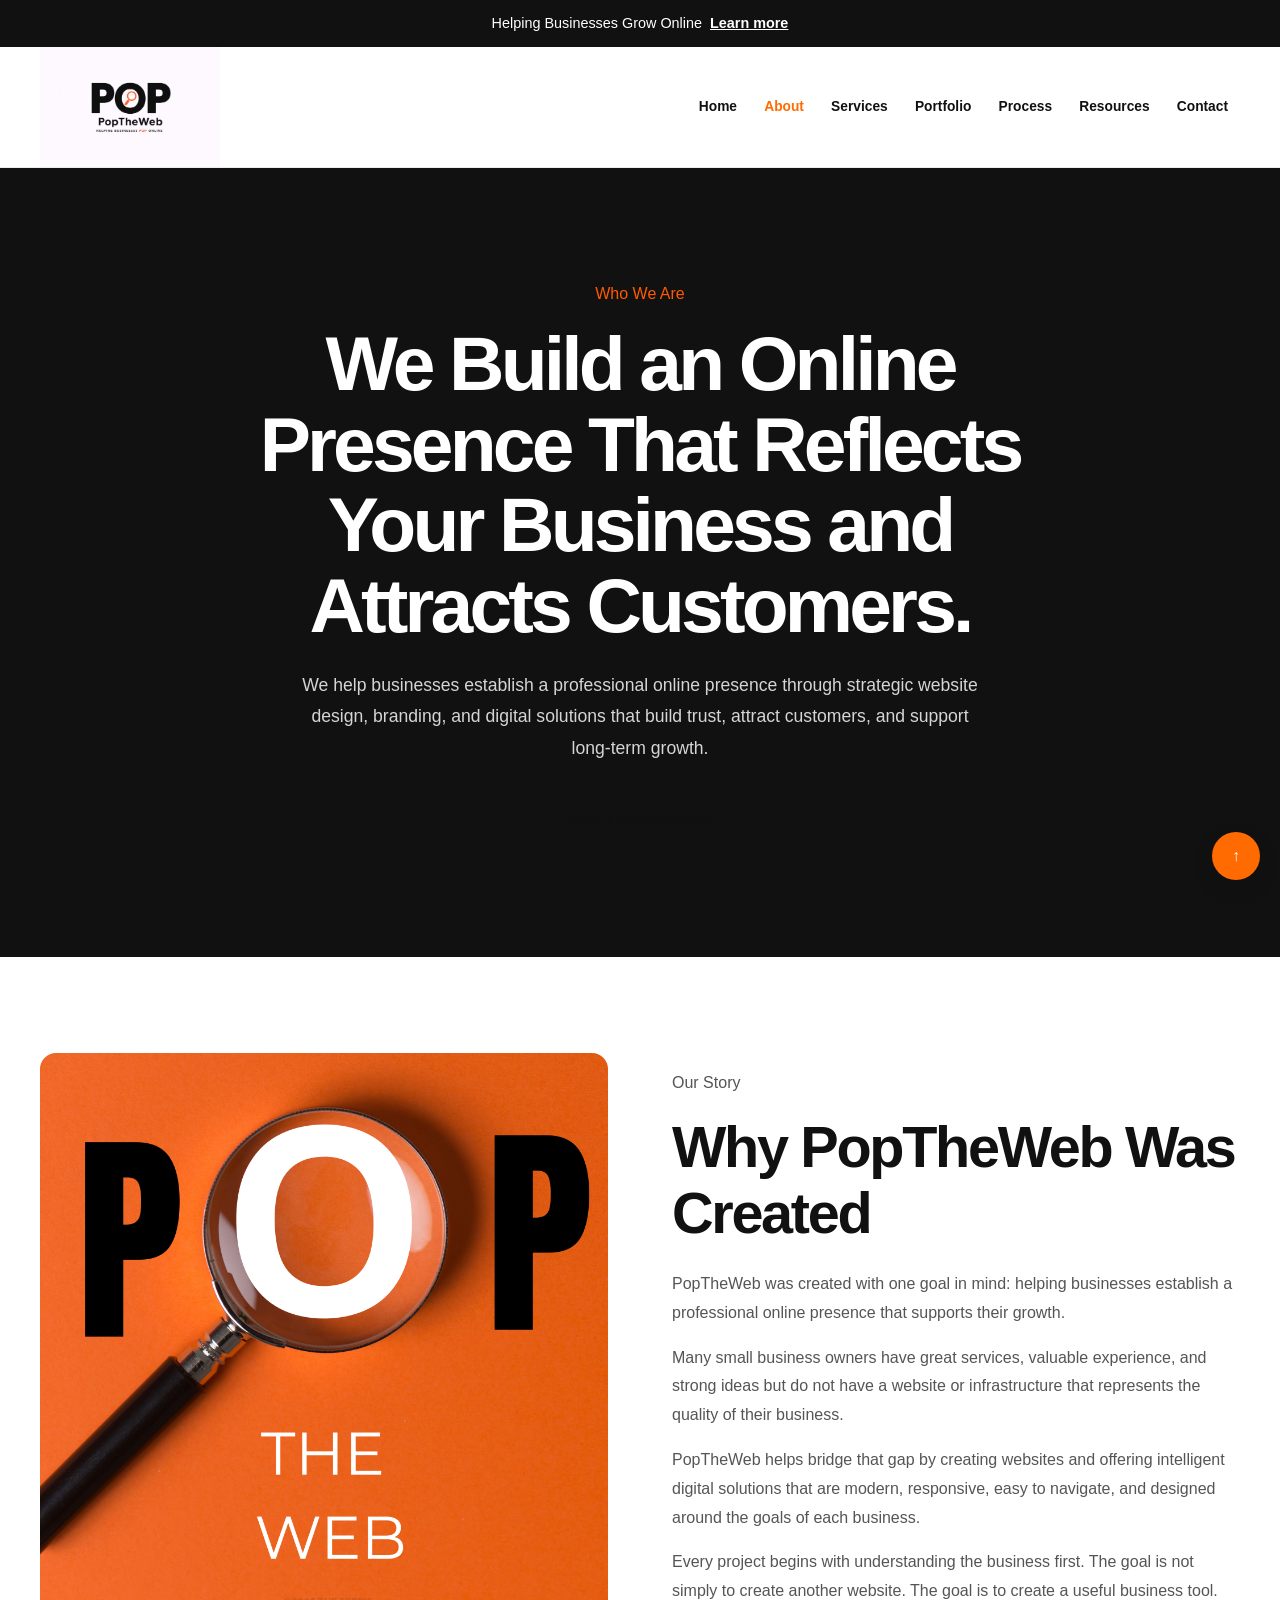
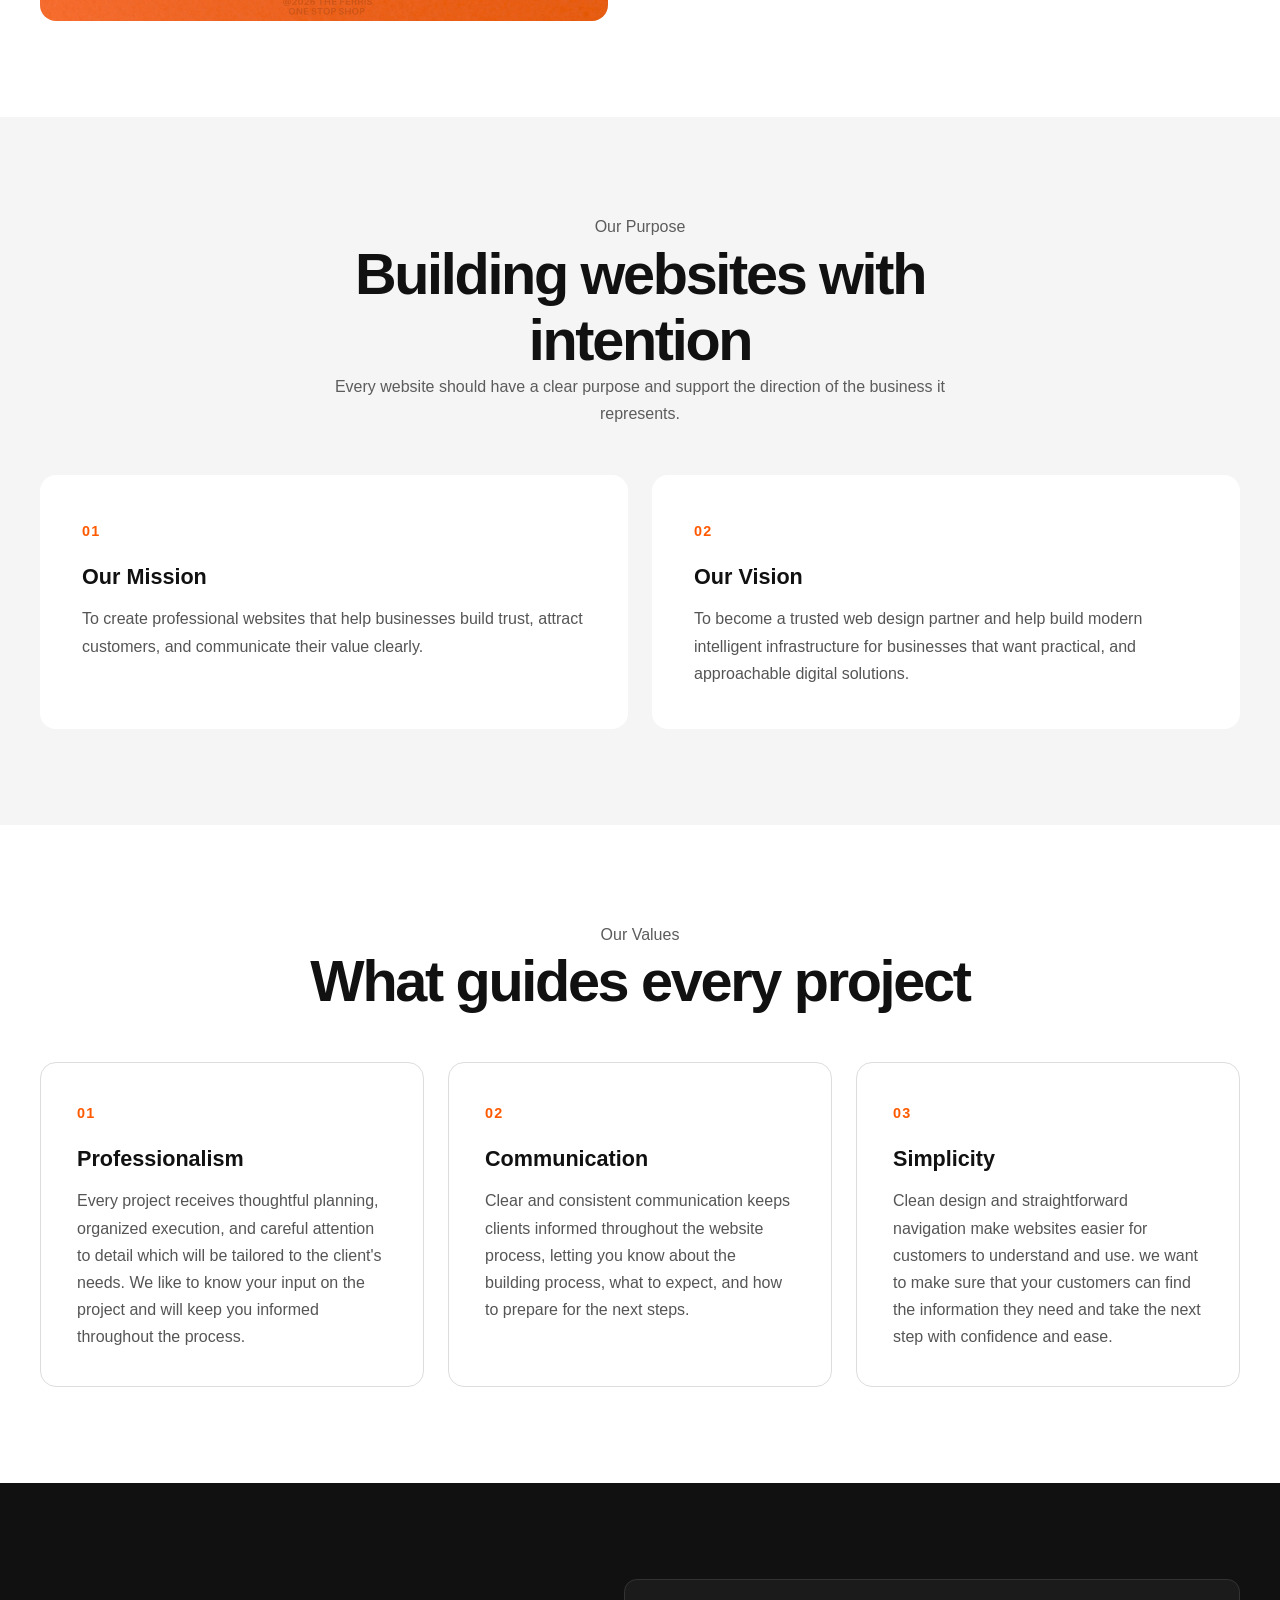
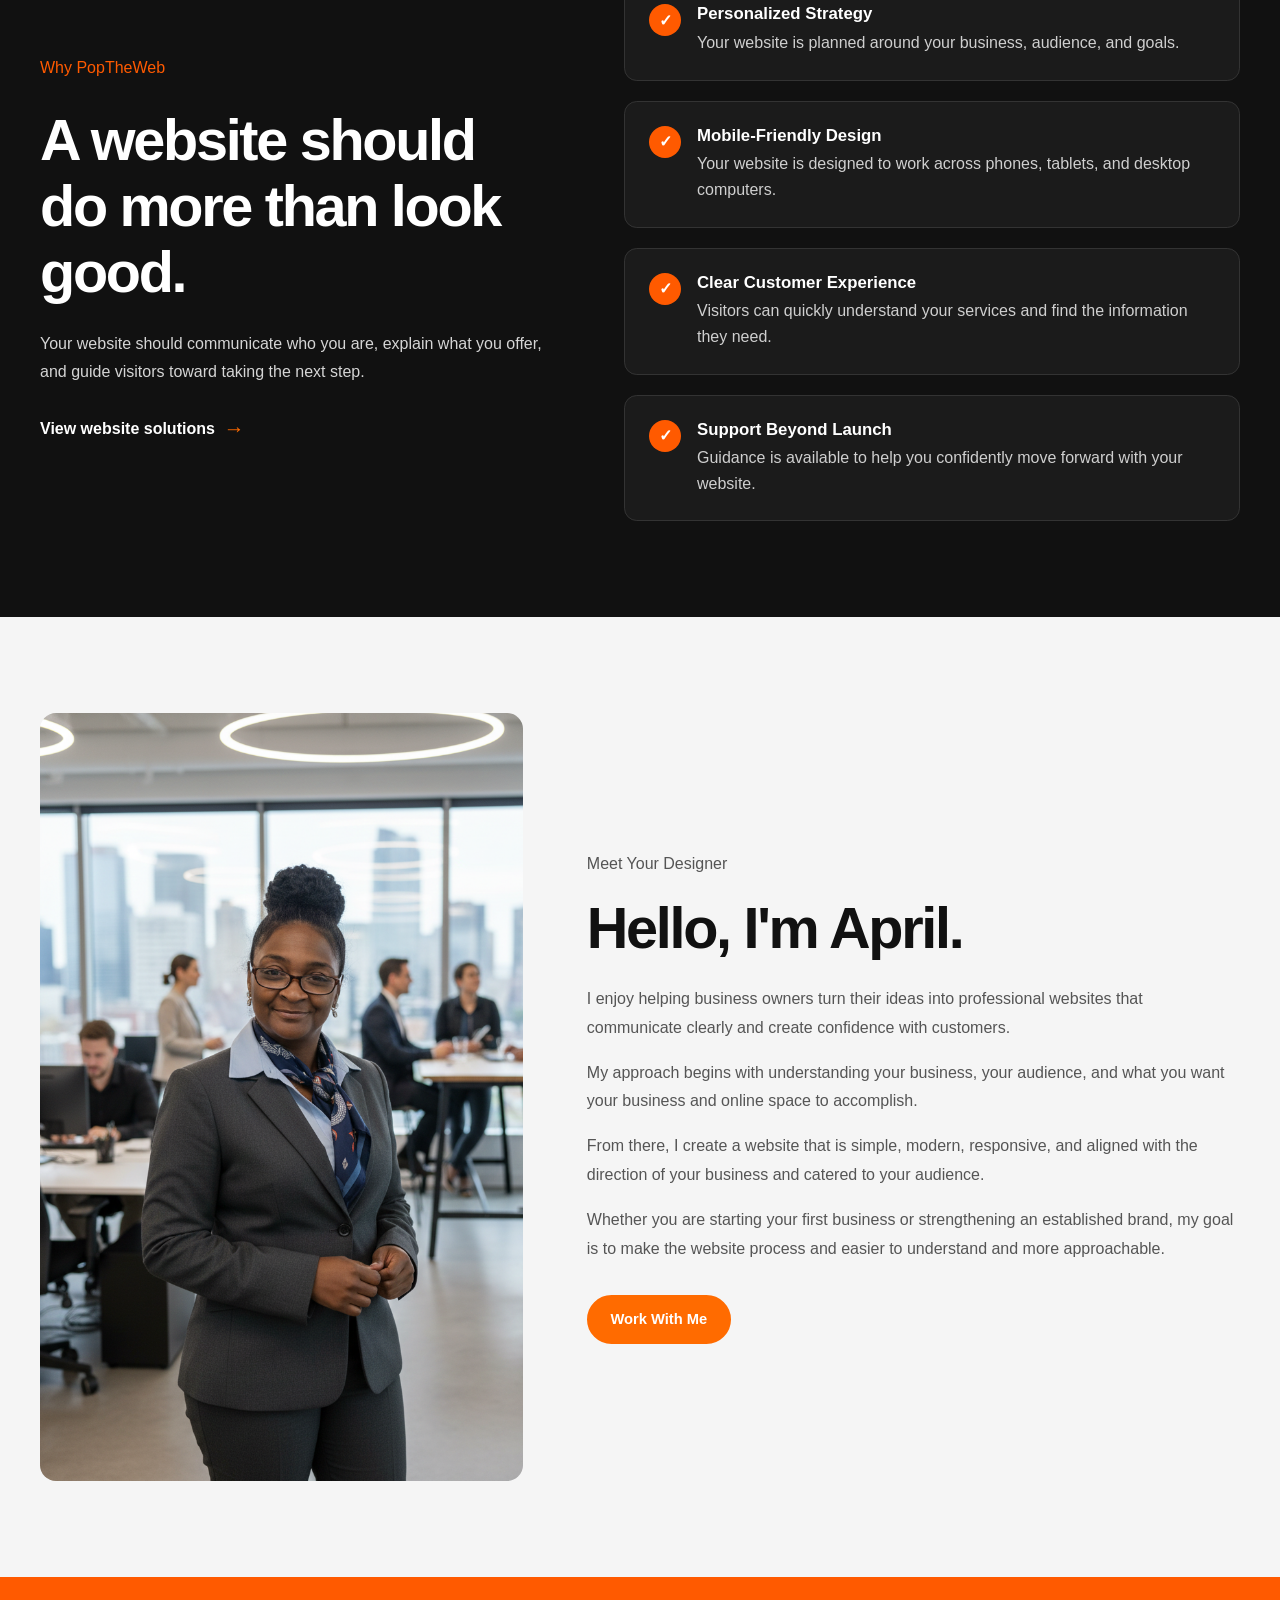
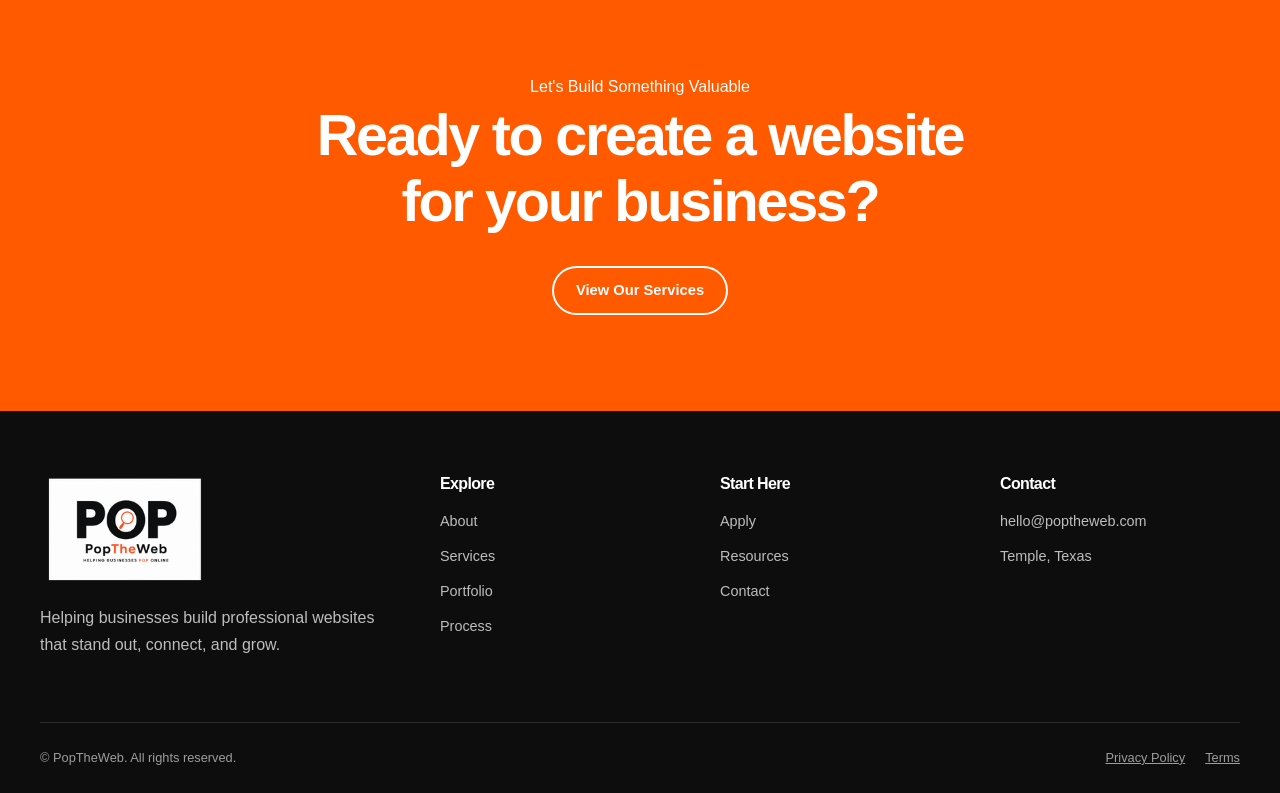
==== commit d2e0cca3: "fixes and adds to the websote" ====
--- a/about.html
+++ b/about.html
@@ -10,9 +10,10 @@
         businesses build trust and grow online.">
 
     <title>About PopTheWeb | Professional Website Design</title>
-
-    <link rel="stylesheet" href="about.css">
-    <script src="script.js"></script>
+    <link rel="icon" type="image/x-icon" href="images/favicon.ico">
+    <link rel="stylesheet" href="styles/styles.css">
+    <link rel="stylesheet" href="styles/about.css">
+    <script src="script/script.js"></script>
 </head>
 
 <body>
@@ -42,13 +43,13 @@
             <nav class="primary-navigation" id="primary-navigation" aria-label="Primary navigation">
                 <ul class="navigation-list">
                     <li>
-                        <a class="navigation-link active" href="index.html" aria-current="page">
+                        <a class="navigation-link" href="index.html">
                             Home
                         </a>
                     </li>
 
                     <li>
-                        <a class="navigation-link" href="about.html">
+                        <a class="navigation-link active" href="about.html" aria-current="page">
                             About
                         </a>
                     </li>
@@ -60,7 +61,7 @@
                     </li>
 
                     <li>
-                        <a class="navigation-link" href="portfolio.html">
+                        <a class="navigation-link" href="port.html">
                             Portfolio
                         </a>
                     </li>
@@ -84,8 +85,8 @@
                     </li>
                 </ul>
 
-                <a class="button button-small" href="apply.html">
-                    Apply
+
+
                 </a>
             </nav>
         </div>
@@ -393,6 +394,7 @@
 
                 <h2>Ready to create a website for your business?</h2>
 
+
                 <div class="cta-buttons"></div>
 
                 <a href="services.html" class="button button-secondary">
@@ -430,7 +432,7 @@
                     </li>
 
                     <li>
-                        <a href="portfolio.html">Portfolio</a>
+                        <a href="port.html">Portfolio</a>
                     </li>
 
                     <li>
@@ -496,7 +498,7 @@
             <a href="index.html">Home</a>
             <a href="about.html" aria-current="page">About</a>
             <a href="services.html">Services</a>
-            <a href="portfolio.html">Portfolio</a>
+            <a href="port.html">Portfolio</a>
             <a href="contact.html">Contact</a>
         </nav>
 
--- a/styles/styles.css
+++ b/styles/styles.css
@@ -0,0 +1,2881 @@
+:root {
+    --color-black: #111111;
+    --color-orange: #ff6b00;
+    --color-orange-dark: #d95700;
+    --color-white: #ffffff;
+    --color-light-gray: #f5f5f5;
+    --color-medium-gray: #dedede;
+    --color-dark-gray: #5c5c5c;
+    --color-soft-orange: #fff3eb;
+    --color-footer: #0d0d0d;
+
+    --font-heading: "Poppins", sans-serif;
+    --font-body: "Inter", sans-serif;
+
+    --container-width: 1200px;
+
+    --radius-small: 8px;
+    --radius-medium: 16px;
+    --radius-large: 28px;
+
+    --shadow-small: 0 8px 24px rgba(17, 17, 17, 0.08);
+    --shadow-medium: 0 20px 50px rgba(17, 17, 17, 0.12);
+
+    --transition: 0.25s ease;
+}
+
+/* Reset */
+
+*,
+*::before,
+*::after {
+    box-sizing: border-box;
+}
+
+html {
+    scroll-behavior: smooth;
+}
+
+body {
+    margin: 0;
+    color: var(--color-black);
+    background-color: var(--color-white);
+    font-family: var(--font-body);
+    font-size: 1rem;
+    line-height: 1.7;
+}
+
+body.menu-open {
+    overflow: hidden;
+}
+
+img {
+    display: block;
+    max-width: 100%;
+}
+
+button,
+input,
+textarea,
+select {
+    font: inherit;
+}
+
+button,
+a {
+    -webkit-tap-highlight-color: transparent;
+}
+
+a {
+    color: inherit;
+}
+
+ul {
+    margin: 0;
+    padding: 0;
+}
+
+h1,
+h2,
+h3,
+p {
+    margin-top: 0;
+}
+
+h1,
+h2,
+h3 {
+    font-family: var(--font-heading);
+    line-height: 1.15;
+}
+
+h1 {
+    font-size: clamp(2.5rem, 8vw, 5.5rem);
+    letter-spacing: -0.05em;
+}
+
+h2 {
+    font-size: clamp(2rem, 5vw, 3.6rem);
+    letter-spacing: -0.04em;
+}
+
+h3 {
+    font-size: 1.35rem;
+}
+
+p {
+    color: var(--color-dark-gray);
+}
+
+/* Accessibility */
+
+.skip-link {
+    position: fixed;
+    top: 1rem;
+    left: 1rem;
+    z-index: 9999;
+    padding: 0.8rem 1rem;
+    color: var(--color-white);
+    background-color: var(--color-black);
+    border-radius: var(--radius-small);
+    transform: translateY(-150%);
+    transition: transform var(--transition);
+}
+
+.skip-link:focus {
+    transform: translateY(0);
+}
+
+a:focus-visible,
+button:focus-visible {
+    outline: 3px solid var(--color-orange);
+    outline-offset: 4px;
+}
+
+/* Reusable Layout */
+
+.container {
+    width: min(calc(100% - 2rem), var(--container-width));
+    margin-inline: auto;
+}
+
+.section {
+    padding-block: 5rem;
+}
+
+.eyebrow {
+    margin-bottom: 1rem;
+    color: var(--color-orange);
+    font-size: 0.78rem;
+    font-weight: 800;
+    letter-spacing: 0.16em;
+    text-transform: uppercase;
+}
+
+.light-eyebrow {
+    color: #ffc69c;
+}
+
+.section-heading {
+    display: grid;
+    gap: 1.5rem;
+    margin-bottom: 3rem;
+}
+
+.section-heading h2 {
+    max-width: 720px;
+    margin-bottom: 0;
+}
+
+.section-heading>p {
+    max-width: 520px;
+    margin-bottom: 0;
+}
+
+.centered-heading {
+    text-align: center;
+}
+
+.centered-heading h2,
+.centered-heading p {
+    margin-inline: auto;
+}
+
+.centered-button {
+    display: flex;
+    justify-content: center;
+    margin-top: 2.5rem;
+}
+
+/* Buttons */
+
+.button {
+    display: inline-flex;
+    min-height: 48px;
+    align-items: center;
+    justify-content: center;
+    padding: 0.85rem 1.35rem;
+    color: var(--color-white);
+    background-color: var(--color-orange);
+    border: 2px solid var(--color-orange);
+    border-radius: 999px;
+    font-family: var(--font-heading);
+    font-size: 0.92rem;
+    font-weight: 700;
+    line-height: 1.2;
+    text-align: center;
+    text-decoration: none;
+    transition:
+        color var(--transition),
+        background-color var(--transition),
+        border-color var(--transition),
+        transform var(--transition),
+        box-shadow var(--transition);
+}
+
+.button:hover {
+    background-color: var(--color-orange-dark);
+    border-color: var(--color-orange-dark);
+    box-shadow: 0 12px 24px rgba(255, 107, 0, 0.24);
+    transform: translateY(-2px);
+}
+
+.button-secondary {
+    color: var(--color-black);
+    background-color: transparent;
+    border-color: var(--color-black);
+}
+
+.button-secondary:hover {
+    color: var(--color-white);
+    background-color: var(--color-black);
+    border-color: var(--color-black);
+    box-shadow: none;
+}
+
+.button-light {
+    color: var(--color-black);
+    background-color: var(--color-white);
+    border-color: var(--color-white);
+}
+
+.button-light:hover {
+    color: var(--color-white);
+    background-color: transparent;
+    border-color: var(--color-white);
+}
+
+.button-small {
+    min-height: 42px;
+    padding: 0.65rem 1.2rem;
+}
+
+.text-link {
+    display: inline-flex;
+    align-items: center;
+    gap: 0.55rem;
+    color: var(--color-black);
+    font-weight: 700;
+    text-decoration: none;
+}
+
+.text-link span {
+    color: var(--color-orange);
+    font-size: 1.3rem;
+    transition: transform var(--transition);
+}
+
+.text-link:hover span {
+    transform: translateX(5px);
+}
+
+/* Announcement Bar */
+
+.announcement-bar {
+    padding-block: 0.7rem;
+    color: var(--color-white);
+    background-color: var(--color-black);
+    text-align: center;
+}
+
+.announcement-bar p {
+    margin: 0;
+    color: var(--color-white);
+    font-size: 0.84rem;
+}
+
+.announcement-bar a {
+    margin-left: 0.25rem;
+    color: var(--color-white);
+    font-weight: 700;
+}
+
+/* Header */
+
+.site-header {
+    position: sticky;
+    top: 0;
+    z-index: 1000;
+    background-color: rgba(255, 255, 255, 0.96);
+    border-bottom: 1px solid rgba(17, 17, 17, 0.08);
+    backdrop-filter: blur(14px);
+}
+
+.header-container {
+    display: flex;
+    min-height: 76px;
+    align-items: center;
+    justify-content: space-between;
+    gap: 1.5rem;
+}
+
+.logo-link {
+    display: inline-flex;
+    align-items: center;
+}
+
+.site-logo {
+    width: 155px;
+    height: auto;
+}
+
+.menu-button {
+    display: flex;
+    width: 48px;
+    height: 48px;
+    flex-direction: column;
+    align-items: center;
+    justify-content: center;
+    gap: 5px;
+    padding: 0;
+    background: transparent;
+    border: 1px solid var(--color-medium-gray);
+    border-radius: 50%;
+    cursor: pointer;
+}
+
+.menu-line {
+    width: 21px;
+    height: 2px;
+    background-color: var(--color-black);
+    transition:
+        transform var(--transition),
+        opacity var(--transition);
+}
+
+.menu-button.open .menu-line:nth-child(1) {
+    transform: translateY(7px) rotate(45deg);
+}
+
+.menu-button.open .menu-line:nth-child(2) {
+    opacity: 0;
+}
+
+.menu-button.open .menu-line:nth-child(3) {
+    transform: translateY(-7px) rotate(-45deg);
+}
+
+.primary-navigation {
+    position: fixed;
+    inset: 0;
+    top: 117px;
+    display: none;
+    flex-direction: column;
+    align-items: stretch;
+    gap: 1.5rem;
+    padding: 2rem;
+    background-color: var(--color-white);
+}
+
+.primary-navigation.open {
+    display: flex;
+}
+
+.navigation-list {
+    display: flex;
+    flex-direction: column;
+    gap: 0.25rem;
+    list-style: none;
+}
+
+.navigation-link {
+    display: block;
+    padding: 0.85rem;
+    border-radius: var(--radius-small);
+    font-family: var(--font-heading);
+    font-size: 1.1rem;
+    font-weight: 600;
+    text-decoration: none;
+}
+
+.navigation-link:hover,
+.navigation-link.active {
+    color: var(--color-orange);
+    background-color: var(--color-soft-orange);
+}
+
+/* Hero */
+
+.hero-section {
+    overflow: hidden;
+    padding-block: 4.5rem;
+    background:
+        radial-gradient(circle at 90% 10%,
+            rgba(255, 107, 0, 0.12),
+            transparent 32%),
+        linear-gradient(180deg, #ffffff 0%, #fffaf7 100%);
+}
+
+.hero-layout {
+    display: grid;
+    align-items: center;
+    gap: 4rem;
+}
+
+.hero-content h1 {
+    max-width: 850px;
+    margin-bottom: 1.5rem;
+}
+
+.hero-content h1 span {
+    color: var(--color-orange);
+}
+
+.hero-description {
+    max-width: 650px;
+    margin-bottom: 2rem;
+    font-size: 1.08rem;
+}
+
+.hero-buttons {
+    display: flex;
+    flex-direction: column;
+    align-items: stretch;
+    gap: 0.85rem;
+}
+
+.hero-benefits {
+    display: grid;
+    gap: 0.65rem;
+    margin-top: 2rem;
+    list-style: none;
+}
+
+.hero-benefits li {
+    position: relative;
+    padding-left: 1.7rem;
+    color: var(--color-dark-gray);
+    font-size: 0.9rem;
+    font-weight: 600;
+}
+
+.hero-benefits li::before {
+    position: absolute;
+    left: 0;
+    color: var(--color-orange);
+    content: "✓";
+    font-weight: 800;
+}
+
+.hero-visual {
+    position: relative;
+    min-height: 430px;
+}
+
+.browser-window {
+    position: absolute;
+    top: 1.5rem;
+    right: 0;
+    left: 0;
+    overflow: hidden;
+    background-color: var(--color-white);
+    border: 1px solid rgba(17, 17, 17, 0.08);
+    border-radius: var(--radius-large);
+    box-shadow: var(--shadow-medium);
+    transform: rotate(1.5deg);
+}
+
+.browser-toolbar {
+    display: flex;
+    gap: 0.45rem;
+    padding: 1rem;
+    background-color: var(--color-light-gray);
+}
+
+.browser-toolbar span {
+    width: 10px;
+    height: 10px;
+    background-color: var(--color-medium-gray);
+    border-radius: 50%;
+}
+
+.browser-toolbar span:first-child {
+    background-color: var(--color-orange);
+}
+
+.browser-content {
+    padding: 1.5rem;
+}
+
+.browser-navigation {
+    display: flex;
+    align-items: center;
+    justify-content: space-between;
+}
+
+.mock-logo {
+    font-family: var(--font-heading);
+    font-size: 1rem;
+    font-weight: 800;
+}
+
+.mock-links {
+    display: flex;
+    gap: 0.5rem;
+}
+
+.mock-links span {
+    width: 28px;
+    height: 5px;
+    background-color: var(--color-medium-gray);
+    border-radius: 4px;
+}
+
+.mock-hero {
+    display: grid;
+    grid-template-columns: 1.2fr 0.8fr;
+    align-items: center;
+    gap: 1rem;
+    padding-block: 2.5rem;
+}
+
+.mock-text {
+    display: flex;
+    flex-direction: column;
+    gap: 0.65rem;
+}
+
+.mock-heading {
+    width: 100%;
+    height: 18px;
+    background-color: var(--color-black);
+    border-radius: 4px;
+}
+
+.mock-heading.short {
+    width: 75%;
+}
+
+.mock-paragraph {
+    width: 90%;
+    height: 7px;
+    background-color: var(--color-medium-gray);
+    border-radius: 4px;
+}
+
+.mock-paragraph.short {
+    width: 62%;
+}
+
+.mock-button {
+    width: 75px;
+    height: 26px;
+    margin-top: 0.5rem;
+    background-color: var(--color-orange);
+    border-radius: 999px;
+}
+
+.mock-image {
+    width: 100%;
+    aspect-ratio: 1;
+    background:
+        linear-gradient(135deg,
+            var(--color-orange),
+            #ff9b52);
+    border-radius: 18px;
+}
+
+.mock-cards {
+    display: grid;
+    grid-template-columns: repeat(3, 1fr);
+    gap: 0.75rem;
+}
+
+.mock-cards span {
+    height: 55px;
+    background-color: var(--color-light-gray);
+    border-radius: 10px;
+}
+
+.floating-card {
+    position: absolute;
+    z-index: 2;
+    display: flex;
+    max-width: 180px;
+    flex-direction: column;
+    padding: 0.9rem 1rem;
+    background-color: var(--color-white);
+    border-left: 4px solid var(--color-orange);
+    border-radius: var(--radius-small);
+    box-shadow: var(--shadow-small);
+}
+
+.floating-card strong {
+    font-family: var(--font-heading);
+    font-size: 0.85rem;
+}
+
+.floating-card span {
+    color: var(--color-dark-gray);
+    font-size: 0.7rem;
+}
+
+.floating-card-top {
+    top: 0;
+    left: 0;
+}
+
+.floating-card-bottom {
+    right: 0;
+    bottom: 0;
+}
+
+/* Trust */
+
+.trust-section {
+    padding-block: 3.5rem;
+    border-top: 1px solid rgba(17, 17, 17, 0.08);
+    border-bottom: 1px solid rgba(17, 17, 17, 0.08);
+}
+
+.trust-heading {
+    margin-bottom: 2rem;
+    color: var(--color-black);
+    font-family: var(--font-heading);
+    font-weight: 700;
+    text-align: center;
+}
+
+.trust-grid {
+    display: grid;
+    gap: 2rem;
+}
+
+.trust-item {
+    display: flex;
+    align-items: flex-start;
+    gap: 1rem;
+}
+
+.trust-item h2 {
+    margin-bottom: 0.5rem;
+    font-size: 1.08rem;
+    letter-spacing: -0.02em;
+}
+
+.trust-item p {
+    margin-bottom: 0;
+    font-size: 0.9rem;
+}
+
+.icon-circle {
+    display: grid;
+    width: 46px;
+    height: 46px;
+    flex: 0 0 auto;
+    place-items: center;
+    color: var(--color-white);
+    background-color: var(--color-orange);
+    border-radius: 50%;
+    font-family: var(--font-heading);
+    font-size: 0.75rem;
+    font-weight: 800;
+}
+
+/* Services */
+
+.services-section {
+    background-color: var(--color-white);
+}
+
+.services-grid {
+    display: grid;
+    gap: 1.25rem;
+}
+
+.service-card {
+    padding: 2rem;
+    background-color: var(--color-light-gray);
+    border: 1px solid transparent;
+    border-radius: var(--radius-medium);
+    transition:
+        transform var(--transition),
+        box-shadow var(--transition),
+        border-color var(--transition);
+}
+
+.service-card:hover {
+    border-color: rgba(255, 107, 0, 0.35);
+    box-shadow: var(--shadow-small);
+    transform: translateY(-5px);
+}
+
+.featured-service {
+    color: var(--color-white);
+    background-color: var(--color-black);
+}
+
+.featured-service p,
+.featured-service li,
+.featured-service .text-link {
+    color: var(--color-white);
+}
+
+.service-number {
+    margin-bottom: 1.5rem;
+    color: var(--color-orange);
+    font-family: var(--font-heading);
+    font-size: 0.82rem;
+    font-weight: 800;
+}
+
+.service-card h3 {
+    margin-bottom: 1rem;
+    font-size: 1.55rem;
+}
+
+.service-card ul {
+    display: grid;
+    gap: 0.65rem;
+    margin: 1.5rem 0;
+    padding-left: 1.2rem;
+    color: var(--color-dark-gray);
+}
+
+.service-card li::marker {
+    color: var(--color-orange);
+}
+
+.solutions-section {
+    background-color: #ffffff;
+}
+
+.solutions-grid {
+    display: grid;
+    gap: 1.25rem;
+}
+
+.solution-card {
+    display: flex;
+    flex-direction: column;
+    padding: 2rem;
+    background: #f4f4f4;
+    border: 2px solid transparent;
+    border-radius: 1rem;
+    transition:
+        transform 0.35s ease,
+        border-color 0.35s ease,
+        box-shadow 0.35s ease,
+        background-color 0.35s ease;
+}
+
+.solution-card:hover {
+    transform: translateY(-8px);
+    border-color: #ff5a00;
+    box-shadow: 0 18px 45px rgba(0, 0, 0, 0.12);
+}
+
+.solution-card h3 {
+    margin-bottom: 1rem;
+    font-family: "Poppins", sans-serif;
+    font-size: 1.5rem;
+    line-height: 1.3;
+    color: #111111;
+}
+
+.solution-card>p:not(.solution-number) {
+    margin-bottom: 1.25rem;
+    color: #555555;
+    line-height: 1.7;
+}
+
+.solution-number {
+    margin-bottom: 1.5rem;
+    color: #ff5a00;
+    font-weight: 700;
+}
+
+.solution-card ul {
+    margin: 0 0 1.75rem;
+    padding-left: 1.25rem;
+}
+
+.solution-card li {
+    margin-bottom: 0.75rem;
+    color: #555555;
+    line-height: 1.6;
+}
+
+.solution-card li::marker {
+    color: #ff5a00;
+}
+
+.solution-card:hover .text-link {
+    color: #ff5a00;
+}
+
+.solution-card:hover .text-link span {
+    transform: translateX(4px);
+}
+
+.solution-card .text-link span {
+    display: inline-block;
+    transition: transform 0.3s ease;
+}
+
+.solution-card .text-link {
+    margin-top: auto;
+}
+
+.featured-solution {
+    background-color: #111111;
+    color: #ffffff;
+    border: 2px solid transparent;
+}
+
+.featured-solution:hover {
+    transform: translateY(-8px);
+    border-color: #ff5a00;
+    box-shadow: 0 18px 45px rgba(0, 0, 0, 0.25);
+}
+
+.featured-solution .solution-number {
+    color: #ffffff;
+}
+
+.featured-solution h3,
+.featured-solution>p:not(.solution-number),
+.featured-solution li,
+.featured-solution .text-link {
+    color: #ffffff;
+}
+
+.featured-solution li::marker,
+.featured-solution .text-link span {
+    color: #ff5a00;
+}
+
+@media (min-width: 700px) {
+    .solutions-grid {
+        grid-template-columns: repeat(3, 1fr);
+    }
+}
+
+/* About */
+
+.about-preview {
+    background-color: var(--color-light-gray);
+}
+
+.about-layout {
+    display: grid;
+    align-items: center;
+    gap: 3rem;
+}
+
+.about-visual {
+    position: relative;
+    min-height: 350px;
+}
+
+.about-logo-card {
+    position: absolute;
+    z-index: 2;
+    inset: 0 1.5rem 2rem 0;
+    display: grid;
+    place-items: center;
+    padding: 3rem;
+    background-color: var(--color-white);
+    border-radius: var(--radius-large);
+    box-shadow: var(--shadow-medium);
+}
+
+.about-logo-card img {
+    width: min(100%, 320px);
+}
+
+.about-accent {
+    position: absolute;
+    right: 0;
+    bottom: 0;
+    width: 70%;
+    height: 65%;
+    background-color: var(--color-orange);
+    border-radius: var(--radius-large);
+}
+
+.about-content h2 {
+    margin-bottom: 1.5rem;
+}
+
+.about-content .button {
+    margin-top: 0.75rem;
+}
+
+/* Process */
+
+.process-section {
+    background-color: var(--color-white);
+}
+
+.process-grid {
+    display: grid;
+    gap: 1rem;
+}
+
+.process-card {
+    position: relative;
+    padding: 1.75rem;
+    background-color: var(--color-white);
+    border: 1px solid var(--color-medium-gray);
+    border-radius: var(--radius-medium);
+}
+
+.process-number {
+    display: block;
+    margin-bottom: 1.25rem;
+    color: var(--color-orange);
+    font-family: var(--font-heading);
+    font-size: 0.8rem;
+    font-weight: 800;
+}
+
+.process-card h3 {
+    margin-bottom: 0.65rem;
+}
+
+.process-card p {
+    margin-bottom: 0;
+    font-size: 0.9rem;
+}
+
+/* Portfolio */
+
+.portfolio-section {
+    background-color: var(--color-light-gray);
+}
+
+.portfolio-grid {
+    display: grid;
+    gap: 1.5rem;
+}
+
+.project-card {
+    overflow: hidden;
+    background-color: var(--color-white);
+    border-radius: var(--radius-medium);
+    box-shadow: var(--shadow-small);
+    transition: transform var(--transition);
+}
+
+.project-card:hover {
+    transform: translateY(-5px);
+}
+
+.project-image {
+    display: grid;
+    min-height: 250px;
+    place-items: center;
+    padding: 2rem;
+}
+
+.project-image span {
+    color: var(--color-white);
+    font-family: var(--font-heading);
+    font-size: 1.5rem;
+    font-weight: 800;
+}
+
+.project-image-one {
+    background:
+        linear-gradient(135deg,
+            #ff6b00,
+            #ff9a4f);
+}
+
+.project-image-two {
+    background:
+        linear-gradient(135deg,
+            #111111,
+            #4b4b4b);
+}
+
+.project-image-three {
+    background:
+        linear-gradient(135deg,
+            #ff8c3a,
+            #111111);
+}
+
+.project-content {
+    padding: 1.75rem;
+}
+
+.project-category {
+    margin-bottom: 0.6rem;
+    color: var(--color-orange);
+    font-size: 0.75rem;
+    font-weight: 800;
+    letter-spacing: 0.1em;
+    text-transform: uppercase;
+}
+
+.project-content h3 {
+    margin-bottom: 0.8rem;
+}
+
+.project-content p:last-child {
+    margin-bottom: 0;
+}
+
+/* Application */
+
+.application-section {
+    color: var(--color-white);
+    background:
+        radial-gradient(circle at 80% 10%,
+            rgba(255, 107, 0, 0.3),
+            transparent 30%),
+        var(--color-black);
+}
+
+.application-layout {
+    display: grid;
+    gap: 3rem;
+}
+
+.application-content h2 {
+    margin-bottom: 1.5rem;
+}
+
+.application-content>p:not(.eyebrow) {
+    color: #d6d6d6;
+}
+
+.application-content .button {
+    margin-top: 0.5rem;
+}
+
+.application-details {
+    padding: 2rem;
+    background-color: rgba(255, 255, 255, 0.08);
+    border: 1px solid rgba(255, 255, 255, 0.15);
+    border-radius: var(--radius-medium);
+}
+
+.application-details h3 {
+    margin-bottom: 1.5rem;
+}
+
+.application-details ul {
+    display: grid;
+    gap: 0.85rem;
+    padding-left: 1.4rem;
+}
+
+.application-details li::marker {
+    color: var(--color-orange);
+}
+
+.application-note {
+    margin: 1.5rem 0 0;
+    color: #cfcfcf;
+    font-size: 0.8rem;
+}
+
+/* FAQ */
+
+.faq-section {
+    background-color: var(--color-white);
+}
+
+.faq-layout {
+    display: grid;
+    gap: 3rem;
+}
+
+.faq-introduction {
+    max-width: 500px;
+}
+
+.faq-list {
+    border-top: 1px solid var(--color-medium-gray);
+}
+
+.faq-item {
+    border-bottom: 1px solid var(--color-medium-gray);
+}
+
+.faq-item h3 {
+    margin: 0;
+}
+
+.faq-question {
+    display: flex;
+    width: 100%;
+    align-items: center;
+    justify-content: space-between;
+    gap: 1.5rem;
+    padding: 1.5rem 0;
+    color: var(--color-black);
+    background: transparent;
+    border: 0;
+    font-family: var(--font-heading);
+    font-size: 1rem;
+    font-weight: 700;
+    text-align: left;
+    cursor: pointer;
+}
+
+.faq-question span {
+    color: var(--color-orange);
+    font-size: 1.6rem;
+    transition: transform var(--transition);
+}
+
+.faq-question[aria-expanded="true"] span {
+    transform: rotate(45deg);
+}
+
+.faq-answer {
+    padding: 0 0 1.5rem;
+}
+
+.faq-answer p {
+    margin: 0;
+}
+
+/* Final CTA */
+
+.final-cta-section {
+    padding-block: 5rem;
+    background-color: var(--color-soft-orange);
+}
+
+.final-cta-content {
+    max-width: 850px;
+    text-align: center;
+}
+
+.final-cta-content h2 {
+    margin-inline: auto;
+}
+
+.final-cta-buttons {
+    display: flex;
+    flex-direction: column;
+    gap: 0.85rem;
+    margin-top: 2rem;
+}
+
+/* Footer */
+
+.site-footer {
+    padding-top: 4rem;
+    color: var(--color-white);
+    background-color: var(--color-footer);
+}
+
+.footer-layout {
+    display: grid;
+    gap: 2.5rem;
+    padding-bottom: 3rem;
+}
+
+.footer-logo {
+    width: 170px;
+    margin-bottom: 1.25rem;
+    invert(1);
+}
+
+.footer-brand p {
+    max-width: 360px;
+    color: #bdbdbd;
+}
+
+.footer-column h2 {
+    margin-bottom: 1rem;
+    font-size: 1rem;
+}
+
+.footer-column ul {
+    display: grid;
+    gap: 0.65rem;
+    list-style: none;
+}
+
+.footer-column a,
+.footer-column li {
+    color: #bdbdbd;
+    font-size: 0.9rem;
+    text-decoration: none;
+}
+
+.footer-column a:hover {
+    color: var(--color-orange);
+}
+
+.footer-bottom {
+    display: flex;
+    flex-direction: column;
+    gap: 1rem;
+    padding-block: 1.5rem;
+    border-top: 1px solid rgba(255, 255, 255, 0.12);
+}
+
+.footer-bottom p,
+.footer-bottom a {
+    margin: 0;
+    color: #9d9d9d;
+    font-size: 0.8rem;
+}
+
+.footer-legal {
+    display: flex;
+    gap: 1.25rem;
+}
+
+.footer-legal a:hover {
+    color: var(--color-orange);
+}
+
+/* Back to Top */
+
+.back-to-top {
+    position: fixed;
+    right: 1.25rem;
+    bottom: 1.25rem;
+    z-index: 900;
+    display: grid;
+    width: 48px;
+    height: 48px;
+    place-items: center;
+    color: var(--color-white);
+    background-color: var(--color-orange);
+    border: 0;
+    border-radius: 50%;
+    box-shadow: var(--shadow-small);
+    cursor: pointer;
+}
+
+.back-to-top:hover {
+    background-color: var(--color-orange-dark);
+}
+
+/* Tablet */
+
+@media (min-width: 700px) {
+    .container {
+        width: min(calc(100% - 3rem), var(--container-width));
+    }
+
+    .section {
+        padding-block: 6.5rem;
+    }
+
+    .hero-buttons,
+    .final-cta-buttons {
+        flex-direction: row;
+        align-items: center;
+    }
+
+    .hero-benefits {
+        grid-template-columns: repeat(3, auto);
+        justify-content: start;
+        gap: 1.5rem;
+    }
+
+    .trust-grid,
+    .services-grid,
+    .portfolio-grid {
+        grid-template-columns: repeat(3, 1fr);
+    }
+
+    .solutions-grid {
+        grid-template-columns: repeat(2, 1fr);
+        align-items: stretch;
+    }
+
+    .solution-card:last-child {
+        grid-column: 1 / -1;
+        max-width: 700px;
+        width: 100%;
+        justify-self: center;
+    }
+
+    .solution-card {
+        padding: 2rem;
+    }
+
+    .solution-card h3 {
+        font-size: 1.4rem;
+    }
+
+    .about-layout,
+    .application-layout,
+    .faq-layout {
+        grid-template-columns: repeat(2, 1fr);
+    }
+
+    .process-grid {
+        grid-template-columns: repeat(2, 1fr);
+    }
+
+    .footer-layout {
+        grid-template-columns: 1.5fr repeat(3, 1fr);
+    }
+
+    .footer-bottom {
+        flex-direction: row;
+        align-items: center;
+        justify-content: space-between;
+    }
+}
+
+/* Desktop */
+
+@media (min-width: 1000px) {
+    .announcement-bar p {
+        font-size: 0.9rem;
+    }
+
+    .header-container {
+        min-height: 88px;
+    }
+
+    .site-logo {
+        width: 180px;
+    }
+
+    .menu-button {
+        display: none;
+    }
+
+    .primary-navigation {
+        position: static;
+        display: flex;
+        flex-direction: row;
+        align-items: center;
+        gap: 1.5rem;
+        padding: 0;
+        background-color: transparent;
+    }
+
+    .navigation-list {
+        flex-direction: row;
+        align-items: center;
+        gap: 0.2rem;
+    }
+
+    .navigation-link {
+        padding: 0.65rem 0.75rem;
+        font-size: 0.86rem;
+    }
+
+    .navigation-link:hover,
+    .navigation-link.active {
+        background-color: transparent;
+    }
+
+    .hero-section {
+        padding-block: 6.5rem;
+    }
+
+    .hero-layout {
+        grid-template-columns: 1.05fr 0.95fr;
+        gap: 5rem;
+    }
+
+    .hero-visual {
+        min-height: 500px;
+    }
+
+    .section-heading {
+        grid-template-columns: 1.4fr 0.8fr;
+        align-items: end;
+    }
+
+    .centered-heading {
+        display: block;
+    }
+
+    .process-grid {
+        grid-template-columns: repeat(5, 1fr);
+    }
+
+    .process-card:not(:last-child)::after {
+        position: absolute;
+        top: 45px;
+        right: -0.7rem;
+        z-index: 2;
+        color: var(--color-orange);
+        content: "→";
+        font-size: 1.3rem;
+    }
+
+    .solutions-grid {
+        grid-template-columns: repeat(3, 1fr);
+        align-items: stretch;
+        gap: 1.5rem;
+    }
+
+    .solution-card:last-child {
+        grid-column: auto;
+        max-width: none;
+        width: auto;
+        justify-self: stretch;
+    }
+
+    .solution-card {
+        min-height: 100%;
+        padding: 2rem;
+    }
+
+    .solution-card h3 {
+        font-size: 1.5rem;
+    }
+
+    .solutions-section .section-heading {
+        align-items: start;
+    }
+}
+
+/* Large Desktop */
+
+@media (min-width: 1300px) {
+    .hero-content h1 {
+        font-size: 5.8rem;
+    }
+}
+
+/* Reduced Motion */
+
+@media (prefers-reduced-motion: reduce) {
+    html {
+        scroll-behavior: auto;
+    }
+
+    *,
+    *::before,
+    *::after {
+        scroll-behavior: auto !important;
+        transition-duration: 0.01ms !important;
+        animation-duration: 0.01ms !important;
+        animation-iteration-count: 1 !important;
+    }
+}
+
+:root {
+    --color-black: #111111;
+    --color-orange: #ff6b00;
+    --color-orange-dark: #d95700;
+    --color-white: #ffffff;
+    --color-light-gray: #f5f5f5;
+    --color-medium-gray: #dedede;
+    --color-dark-gray: #5c5c5c;
+    --color-soft-orange: #fff3eb;
+    --color-footer: #0d0d0d;
+
+    --font-heading: "Poppins", sans-serif;
+    --font-body: "Inter", sans-serif;
+
+    --container-width: 1200px;
+
+    --radius-small: 8px;
+    --radius-medium: 16px;
+    --radius-large: 28px;
+
+    --shadow-small: 0 8px 24px rgba(17, 17, 17, 0.08);
+    --shadow-medium: 0 20px 50px rgba(17, 17, 17, 0.12);
+
+    --transition: 0.25s ease;
+}
+
+/* Reset */
+
+*,
+*::before,
+*::after {
+    box-sizing: border-box;
+}
+
+html {
+    scroll-behavior: smooth;
+}
+
+body {
+    margin: 0;
+    color: var(--color-black);
+    background-color: var(--color-white);
+    font-family: var(--font-body);
+    font-size: 1rem;
+    line-height: 1.7;
+}
+
+body.menu-open {
+    overflow: hidden;
+}
+
+img {
+    display: block;
+    max-width: 100%;
+}
+
+button,
+input,
+textarea,
+select {
+    font: inherit;
+}
+
+button,
+a {
+    -webkit-tap-highlight-color: transparent;
+}
+
+a {
+    color: inherit;
+}
+
+ul {
+    margin: 0;
+    padding: 0;
+}
+
+h1,
+h2,
+h3,
+p {
+    margin-top: 0;
+}
+
+h1,
+h2,
+h3 {
+    font-family: var(--font-heading);
+    line-height: 1.15;
+}
+
+h1 {
+    font-size: clamp(2.5rem, 8vw, 5.5rem);
+    letter-spacing: -0.05em;
+}
+
+h2 {
+    font-size: clamp(2rem, 5vw, 3.6rem);
+    letter-spacing: -0.04em;
+}
+
+h3 {
+    font-size: 1.35rem;
+}
+
+p {
+    color: var(--color-dark-gray);
+}
+
+/* Accessibility */
+
+.skip-link {
+    position: fixed;
+    top: 1rem;
+    left: 1rem;
+    z-index: 9999;
+    padding: 0.8rem 1rem;
+    color: var(--color-white);
+    background-color: var(--color-black);
+    border-radius: var(--radius-small);
+    transform: translateY(-150%);
+    transition: transform var(--transition);
+}
+
+.skip-link:focus {
+    transform: translateY(0);
+}
+
+a:focus-visible,
+button:focus-visible {
+    outline: 3px solid var(--color-orange);
+    outline-offset: 4px;
+}
+
+/* Reusable Layout */
+
+.container {
+    width: min(calc(100% - 2rem), var(--container-width));
+    margin-inline: auto;
+}
+
+.section {
+    padding-block: 5rem;
+}
+
+.eyebrow {
+    margin-bottom: 1rem;
+    color: var(--color-orange);
+    font-size: 0.78rem;
+    font-weight: 800;
+    letter-spacing: 0.16em;
+    text-transform: uppercase;
+}
+
+.light-eyebrow {
+    color: #ffc69c;
+}
+
+.section-heading {
+    display: grid;
+    gap: 1.5rem;
+    margin-bottom: 3rem;
+}
+
+.section-heading h2 {
+    max-width: 720px;
+    margin-bottom: 0;
+}
+
+.section-heading>p {
+    max-width: 520px;
+    margin-bottom: 0;
+}
+
+.centered-heading {
+    text-align: center;
+}
+
+.centered-heading h2,
+.centered-heading p {
+    margin-inline: auto;
+}
+
+.centered-button {
+    display: flex;
+    justify-content: center;
+    margin-top: 2.5rem;
+}
+
+/* Buttons */
+
+.button {
+    display: inline-flex;
+    min-height: 48px;
+    align-items: center;
+    justify-content: center;
+    padding: 0.85rem 1.35rem;
+    color: var(--color-white);
+    background-color: var(--color-orange);
+    border: 2px solid var(--color-orange);
+    border-radius: 999px;
+    font-family: var(--font-heading);
+    font-size: 0.92rem;
+    font-weight: 700;
+    line-height: 1.2;
+    text-align: center;
+    text-decoration: none;
+    transition:
+        color var(--transition),
+        background-color var(--transition),
+        border-color var(--transition),
+        transform var(--transition),
+        box-shadow var(--transition);
+}
+
+.button:hover {
+    background-color: var(--color-orange-dark);
+    border-color: var(--color-orange-dark);
+    box-shadow: 0 12px 24px rgba(255, 107, 0, 0.24);
+    transform: translateY(-2px);
+}
+
+.button-secondary {
+    color: var(--color-black);
+    background-color: transparent;
+    border-color: var(--color-black);
+}
+
+.button-secondary:hover {
+    color: var(--color-white);
+    background-color: var(--color-black);
+    border-color: var(--color-black);
+    box-shadow: none;
+}
+
+.button-light {
+    color: var(--color-black);
+    background-color: var(--color-white);
+    border-color: var(--color-white);
+}
+
+.button-light:hover {
+    color: var(--color-white);
+    background-color: transparent;
+    border-color: var(--color-white);
+}
+
+.button-small {
+    min-height: 42px;
+    padding: 0.65rem 1.2rem;
+}
+
+.text-link {
+    display: inline-flex;
+    align-items: center;
+    gap: 0.55rem;
+    color: var(--color-black);
+    font-weight: 700;
+    text-decoration: none;
+}
+
+.text-link span {
+    color: var(--color-orange);
+    font-size: 1.3rem;
+    transition: transform var(--transition);
+}
+
+.text-link:hover span {
+    transform: translateX(5px);
+}
+
+/* Announcement Bar */
+
+.announcement-bar {
+    padding-block: 0.7rem;
+    color: var(--color-white);
+    background-color: var(--color-black);
+    text-align: center;
+}
+
+.announcement-bar p {
+    margin: 0;
+    color: var(--color-white);
+    font-size: 0.84rem;
+}
+
+.announcement-bar a {
+    margin-left: 0.25rem;
+    color: var(--color-white);
+    font-weight: 700;
+}
+
+/* Header */
+
+.site-header {
+    position: sticky;
+    top: 0;
+    z-index: 1000;
+    background-color: rgba(255, 255, 255, 0.96);
+    border-bottom: 1px solid rgba(17, 17, 17, 0.08);
+    backdrop-filter: blur(14px);
+}
+
+.header-container {
+    display: flex;
+    min-height: 76px;
+    align-items: center;
+    justify-content: space-between;
+    gap: 1.5rem;
+}
+
+.logo-link {
+    display: inline-flex;
+    align-items: center;
+}
+
+.site-logo {
+    width: 155px;
+    height: auto;
+}
+
+.menu-button {
+    display: flex;
+    width: 48px;
+    height: 48px;
+    flex-direction: column;
+    align-items: center;
+    justify-content: center;
+    gap: 5px;
+    padding: 0;
+    background: transparent;
+    border: 1px solid var(--color-medium-gray);
+    border-radius: 50%;
+    cursor: pointer;
+}
+
+.menu-line {
+    width: 21px;
+    height: 2px;
+    background-color: var(--color-black);
+    transition:
+        transform var(--transition),
+        opacity var(--transition);
+}
+
+.menu-button.open .menu-line:nth-child(1) {
+    transform: translateY(7px) rotate(45deg);
+}
+
+.menu-button.open .menu-line:nth-child(2) {
+    opacity: 0;
+}
+
+.menu-button.open .menu-line:nth-child(3) {
+    transform: translateY(-7px) rotate(-45deg);
+}
+
+.primary-navigation {
+    position: fixed;
+    inset: 0;
+    top: 117px;
+    display: none;
+    flex-direction: column;
+    align-items: stretch;
+    gap: 1.5rem;
+    padding: 2rem;
+    background-color: var(--color-white);
+}
+
+.primary-navigation.open {
+    display: flex;
+}
+
+.navigation-list {
+    display: flex;
+    flex-direction: column;
+    gap: 0.25rem;
+    list-style: none;
+}
+
+.navigation-link {
+    display: block;
+    padding: 0.85rem;
+    border-radius: var(--radius-small);
+    font-family: var(--font-heading);
+    font-size: 1.1rem;
+    font-weight: 600;
+    text-decoration: none;
+}
+
+.navigation-link:hover,
+.navigation-link.active {
+    color: var(--color-orange);
+    background-color: var(--color-soft-orange);
+}
+
+/* Hero */
+
+.hero-section {
+    overflow: hidden;
+    padding-block: 4.5rem;
+    background:
+        radial-gradient(circle at 90% 10%,
+            rgba(255, 107, 0, 0.12),
+            transparent 32%),
+        linear-gradient(180deg, #ffffff 0%, #fffaf7 100%);
+}
+
+.hero-layout {
+    display: grid;
+    align-items: center;
+    gap: 4rem;
+}
+
+.hero-content h1 {
+    max-width: 850px;
+    margin-bottom: 1.5rem;
+}
+
+.hero-content h1 span {
+    color: var(--color-orange);
+}
+
+.hero-description {
+    max-width: 650px;
+    margin-bottom: 2rem;
+    font-size: 1.08rem;
+}
+
+.hero-buttons {
+    display: flex;
+    flex-direction: column;
+    align-items: stretch;
+    gap: 0.85rem;
+}
+
+.hero-benefits {
+    display: grid;
+    gap: 0.65rem;
+    margin-top: 2rem;
+    list-style: none;
+}
+
+.hero-benefits li {
+    position: relative;
+    padding-left: 1.7rem;
+    color: var(--color-dark-gray);
+    font-size: 0.9rem;
+    font-weight: 600;
+}
+
+.hero-benefits li::before {
+    position: absolute;
+    left: 0;
+    color: var(--color-orange);
+    content: "✓";
+    font-weight: 800;
+}
+
+.hero-visual {
+    position: relative;
+    min-height: 430px;
+}
+
+.browser-window {
+    position: absolute;
+    top: 1.5rem;
+    right: 0;
+    left: 0;
+    overflow: hidden;
+    background-color: var(--color-white);
+    border: 1px solid rgba(17, 17, 17, 0.08);
+    border-radius: var(--radius-large);
+    box-shadow: var(--shadow-medium);
+    transform: rotate(1.5deg);
+}
+
+.browser-toolbar {
+    display: flex;
+    gap: 0.45rem;
+    padding: 1rem;
+    background-color: var(--color-light-gray);
+}
+
+.browser-toolbar span {
+    width: 10px;
+    height: 10px;
+    background-color: var(--color-medium-gray);
+    border-radius: 50%;
+}
+
+.browser-toolbar span:first-child {
+    background-color: var(--color-orange);
+}
+
+.browser-content {
+    padding: 1.5rem;
+}
+
+.browser-navigation {
+    display: flex;
+    align-items: center;
+    justify-content: space-between;
+}
+
+.mock-logo {
+    font-family: var(--font-heading);
+    font-size: 1rem;
+    font-weight: 800;
+}
+
+.mock-links {
+    display: flex;
+    gap: 0.5rem;
+}
+
+.mock-links span {
+    width: 28px;
+    height: 5px;
+    background-color: var(--color-medium-gray);
+    border-radius: 4px;
+}
+
+.mock-hero {
+    display: grid;
+    grid-template-columns: 1.2fr 0.8fr;
+    align-items: center;
+    gap: 1rem;
+    padding-block: 2.5rem;
+}
+
+.mock-text {
+    display: flex;
+    flex-direction: column;
+    gap: 0.65rem;
+}
+
+.mock-heading {
+    width: 100%;
+    height: 18px;
+    background-color: var(--color-black);
+    border-radius: 4px;
+}
+
+.mock-heading.short {
+    width: 75%;
+}
+
+.mock-paragraph {
+    width: 90%;
+    height: 7px;
+    background-color: var(--color-medium-gray);
+    border-radius: 4px;
+}
+
+.mock-paragraph.short {
+    width: 62%;
+}
+
+.mock-button {
+    width: 75px;
+    height: 26px;
+    margin-top: 0.5rem;
+    background-color: var(--color-orange);
+    border-radius: 999px;
+}
+
+.mock-image {
+    width: 100%;
+    aspect-ratio: 1;
+    background:
+        linear-gradient(135deg,
+            var(--color-orange),
+            #ff9b52);
+    border-radius: 18px;
+}
+
+.mock-cards {
+    display: grid;
+    grid-template-columns: repeat(3, 1fr);
+    gap: 0.75rem;
+}
+
+.mock-cards span {
+    height: 55px;
+    background-color: var(--color-light-gray);
+    border-radius: 10px;
+}
+
+.floating-card {
+    position: absolute;
+    z-index: 2;
+    display: flex;
+    max-width: 180px;
+    flex-direction: column;
+    padding: 0.9rem 1rem;
+    background-color: var(--color-white);
+    border-left: 4px solid var(--color-orange);
+    border-radius: var(--radius-small);
+    box-shadow: var(--shadow-small);
+}
+
+.floating-card strong {
+    font-family: var(--font-heading);
+    font-size: 0.85rem;
+}
+
+.floating-card span {
+    color: var(--color-dark-gray);
+    font-size: 0.7rem;
+}
+
+.floating-card-top {
+    top: 0;
+    left: 0;
+}
+
+.floating-card-bottom {
+    right: 0;
+    bottom: 0;
+}
+
+/* Trust */
+
+.trust-section {
+    padding-block: 3.5rem;
+    border-top: 1px solid rgba(17, 17, 17, 0.08);
+    border-bottom: 1px solid rgba(17, 17, 17, 0.08);
+}
+
+.trust-heading {
+    margin-bottom: 2rem;
+    color: var(--color-black);
+    font-family: var(--font-heading);
+    font-weight: 700;
+    text-align: center;
+}
+
+.trust-grid {
+    display: grid;
+    gap: 2rem;
+}
+
+.trust-item {
+    display: flex;
+    align-items: flex-start;
+    gap: 1rem;
+}
+
+.trust-item h2 {
+    margin-bottom: 0.5rem;
+    font-size: 1.08rem;
+    letter-spacing: -0.02em;
+}
+
+.trust-item p {
+    margin-bottom: 0;
+    font-size: 0.9rem;
+}
+
+.icon-circle {
+    display: grid;
+    width: 46px;
+    height: 46px;
+    flex: 0 0 auto;
+    place-items: center;
+    color: var(--color-white);
+    background-color: var(--color-orange);
+    border-radius: 50%;
+    font-family: var(--font-heading);
+    font-size: 0.75rem;
+    font-weight: 800;
+}
+
+/* Services */
+
+.services-section {
+    background-color: var(--color-white);
+}
+
+.services-grid {
+    display: grid;
+    gap: 1.25rem;
+}
+
+.service-card {
+    padding: 2rem;
+    background-color: var(--color-light-gray);
+    border: 1px solid transparent;
+    border-radius: var(--radius-medium);
+    transition:
+        transform var(--transition),
+        box-shadow var(--transition),
+        border-color var(--transition);
+}
+
+.service-card:hover {
+    border-color: rgba(255, 107, 0, 0.35);
+    box-shadow: var(--shadow-small);
+    transform: translateY(-5px);
+}
+
+.featured-service {
+    color: var(--color-white);
+    background-color: var(--color-black);
+}
+
+.featured-service p,
+.featured-service li,
+.featured-service .text-link {
+    color: var(--color-white);
+}
+
+.service-number {
+    margin-bottom: 1.5rem;
+    color: var(--color-orange);
+    font-family: var(--font-heading);
+    font-size: 0.82rem;
+    font-weight: 800;
+}
+
+.service-card h3 {
+    margin-bottom: 1rem;
+    font-size: 1.55rem;
+}
+
+.service-card ul {
+    display: grid;
+    gap: 0.65rem;
+    margin: 1.5rem 0;
+    padding-left: 1.2rem;
+    color: var(--color-dark-gray);
+}
+
+.service-card li::marker {
+    color: var(--color-orange);
+}
+
+.solutions-section {
+    background-color: #ffffff;
+}
+
+.solutions-grid {
+    display: grid;
+    gap: 1.25rem;
+}
+
+.solution-card {
+    display: flex;
+    flex-direction: column;
+    padding: 2rem;
+    background-color: #f4f4f4;
+    border-radius: 1rem;
+}
+
+.solution-card h3 {
+    margin-bottom: 1rem;
+    font-family: "Poppins", sans-serif;
+    font-size: 1.5rem;
+    line-height: 1.3;
+    color: #111111;
+}
+
+.solution-card>p:not(.solution-number) {
+    margin-bottom: 1.25rem;
+    color: #555555;
+    line-height: 1.7;
+}
+
+.solution-number {
+    margin-bottom: 1.5rem;
+    color: #ff5a00;
+    font-weight: 700;
+}
+
+.solution-card ul {
+    margin: 0 0 1.75rem;
+    padding-left: 1.25rem;
+}
+
+.solution-card li {
+    margin-bottom: 0.75rem;
+    color: #555555;
+    line-height: 1.6;
+}
+
+.solution-card li::marker {
+    color: #ff5a00;
+}
+
+.solution-card .text-link {
+    margin-top: auto;
+}
+
+.featured-solution {
+    background-color: #111111;
+}
+
+.featured-solution .solution-number {
+    color: #ffffff;
+}
+
+.featured-solution h3,
+.featured-solution>p:not(.solution-number),
+.featured-solution li,
+.featured-solution .text-link {
+    color: #ffffff;
+}
+
+.featured-solution li::marker,
+.featured-solution .text-link span {
+    color: #ff5a00;
+}
+
+@media (min-width: 700px) {
+    .solutions-grid {
+        grid-template-columns: repeat(3, 1fr);
+    }
+}
+
+/* About */
+
+.about-preview {
+    background-color: var(--color-light-gray);
+}
+
+.about-layout {
+    display: grid;
+    align-items: center;
+    gap: 3rem;
+}
+
+.about-visual {
+    position: relative;
+    min-height: 350px;
+}
+
+.about-logo-card {
+    position: absolute;
+    z-index: 2;
+    inset: 0 1.5rem 2rem 0;
+    display: grid;
+    place-items: center;
+    padding: 3rem;
+    background-color: var(--color-white);
+    border-radius: var(--radius-large);
+    box-shadow: var(--shadow-medium);
+}
+
+.about-logo-card img {
+    width: min(100%, 320px);
+}
+
+.about-accent {
+    position: absolute;
+    right: 0;
+    bottom: 0;
+    width: 70%;
+    height: 65%;
+    background-color: var(--color-orange);
+    border-radius: var(--radius-large);
+}
+
+.about-content h2 {
+    margin-bottom: 1.5rem;
+}
+
+.about-content .button {
+    margin-top: 0.75rem;
+}
+
+/* Process */
+
+.process-section {
+    background-color: var(--color-white);
+}
+
+.process-grid {
+    display: grid;
+    gap: 1rem;
+}
+
+.process-card {
+    position: relative;
+    padding: 1.75rem;
+    background-color: var(--color-white);
+    border: 1px solid var(--color-medium-gray);
+    border-radius: var(--radius-medium);
+}
+
+.process-number {
+    display: block;
+    margin-bottom: 1.25rem;
+    color: var(--color-orange);
+    font-family: var(--font-heading);
+    font-size: 0.8rem;
+    font-weight: 800;
+}
+
+.process-card h3 {
+    margin-bottom: 0.65rem;
+}
+
+.process-card p {
+    margin-bottom: 0;
+    font-size: 0.9rem;
+}
+
+/* Portfolio */
+
+.portfolio-section {
+    background-color: var(--color-light-gray);
+}
+
+.portfolio-grid {
+    display: grid;
+    gap: 1.5rem;
+}
+
+.project-card {
+    overflow: hidden;
+    background-color: var(--color-white);
+    border-radius: var(--radius-medium);
+    box-shadow: var(--shadow-small);
+    transition: transform var(--transition);
+}
+
+.project-card:hover {
+    transform: translateY(-5px);
+}
+
+.project-image {
+    display: grid;
+    min-height: 250px;
+    place-items: center;
+    padding: 2rem;
+}
+
+.project-image span {
+    color: var(--color-white);
+    font-family: var(--font-heading);
+    font-size: 1.5rem;
+    font-weight: 800;
+}
+
+.project-image-one {
+    background:
+        linear-gradient(135deg,
+            #ff6b00,
+            #ff9a4f);
+}
+
+.project-image-two {
+    background:
+        linear-gradient(135deg,
+            #111111,
+            #4b4b4b);
+}
+
+.project-image-three {
+    background:
+        linear-gradient(135deg,
+            #ff8c3a,
+            #111111);
+}
+
+.project-content {
+    padding: 1.75rem;
+}
+
+.project-category {
+    margin-bottom: 0.6rem;
+    color: var(--color-orange);
+    font-size: 0.75rem;
+    font-weight: 800;
+    letter-spacing: 0.1em;
+    text-transform: uppercase;
+}
+
+.project-content h3 {
+    margin-bottom: 0.8rem;
+}
+
+.project-content p:last-child {
+    margin-bottom: 0;
+}
+
+/* Application */
+
+.application-section {
+    color: var(--color-white);
+    background:
+        radial-gradient(circle at 80% 10%,
+            rgba(255, 107, 0, 0.3),
+            transparent 30%),
+        var(--color-black);
+}
+
+.application-layout {
+    display: grid;
+    gap: 3rem;
+}
+
+.application-content h2 {
+    margin-bottom: 1.5rem;
+}
+
+.application-content>p:not(.eyebrow) {
+    color: #d6d6d6;
+}
+
+.application-content .button {
+    margin-top: 0.5rem;
+}
+
+.application-details {
+    padding: 2rem;
+    background-color: rgba(255, 255, 255, 0.08);
+    border: 1px solid rgba(255, 255, 255, 0.15);
+    border-radius: var(--radius-medium);
+}
+
+.application-details h3 {
+    margin-bottom: 1.5rem;
+}
+
+.application-details ul {
+    display: grid;
+    gap: 0.85rem;
+    padding-left: 1.4rem;
+}
+
+.application-details li::marker {
+    color: var(--color-orange);
+}
+
+.application-note {
+    margin: 1.5rem 0 0;
+    color: #cfcfcf;
+    font-size: 0.8rem;
+}
+
+/* FAQ */
+
+.faq-section {
+    background-color: var(--color-white);
+}
+
+.faq-layout {
+    display: grid;
+    gap: 3rem;
+}
+
+.faq-introduction {
+    max-width: 500px;
+}
+
+.faq-list {
+    border-top: 1px solid var(--color-medium-gray);
+}
+
+.faq-item {
+    border-bottom: 1px solid var(--color-medium-gray);
+}
+
+.faq-item h3 {
+    margin: 0;
+}
+
+.faq-question {
+    display: flex;
+    width: 100%;
+    align-items: center;
+    justify-content: space-between;
+    gap: 1.5rem;
+    padding: 1.5rem 0;
+    color: var(--color-black);
+    background: transparent;
+    border: 0;
+    font-family: var(--font-heading);
+    font-size: 1rem;
+    font-weight: 700;
+    text-align: left;
+    cursor: pointer;
+}
+
+.faq-question span {
+    color: var(--color-orange);
+    font-size: 1.6rem;
+    transition: transform var(--transition);
+}
+
+.faq-question[aria-expanded="true"] span {
+    transform: rotate(45deg);
+}
+
+.faq-answer {
+    padding: 0 0 1.5rem;
+}
+
+.faq-answer p {
+    margin: 0;
+}
+
+/* Final CTA */
+
+.final-cta-section {
+    padding-block: 5rem;
+    background-color: var(--color-soft-orange);
+}
+
+.final-cta-content {
+    max-width: 850px;
+    text-align: center;
+}
+
+.final-cta-content h2 {
+    margin-inline: auto;
+}
+
+.final-cta-buttons {
+    display: flex;
+    flex-direction: column;
+    gap: 0.85rem;
+    margin-top: 2rem;
+}
+
+/* Footer */
+
+.site-footer {
+    padding-top: 4rem;
+    color: var(--color-white);
+    background-color: var(--color-footer);
+}
+
+.footer-layout {
+    display: grid;
+    gap: 2.5rem;
+    padding-bottom: 3rem;
+}
+
+.footer-logo {
+    width: 170px;
+    height: auto;
+    margin-bottom: 1.25rem;
+
+}
+
+.footer-brand p {
+    max-width: 360px;
+    color: #bdbdbd;
+}
+
+.footer-column h2 {
+    margin-bottom: 1rem;
+    font-size: 1rem;
+}
+
+.footer-column ul {
+    display: grid;
+    gap: 0.65rem;
+    list-style: none;
+}
+
+.footer-column a,
+.footer-column li {
+    color: #bdbdbd;
+    font-size: 0.9rem;
+    text-decoration: none;
+}
+
+.footer-column a:hover {
+    color: var(--color-orange);
+}
+
+.footer-bottom {
+    display: flex;
+    flex-direction: column;
+    gap: 1rem;
+    padding-block: 1.5rem;
+    border-top: 1px solid rgba(255, 255, 255, 0.12);
+}
+
+.footer-bottom p,
+.footer-bottom a {
+    margin: 0;
+    color: #9d9d9d;
+    font-size: 0.8rem;
+}
+
+.footer-legal {
+    display: flex;
+    gap: 1.25rem;
+}
+
+.footer-legal a:hover {
+    color: var(--color-orange);
+}
+
+/* Back to Top */
+
+.back-to-top {
+    position: fixed;
+    right: 1.25rem;
+    bottom: 1.25rem;
+    z-index: 900;
+    display: grid;
+    width: 48px;
+    height: 48px;
+    place-items: center;
+    color: var(--color-white);
+    background-color: var(--color-orange);
+    border: 0;
+    border-radius: 50%;
+    box-shadow: var(--shadow-small);
+    cursor: pointer;
+}
+
+.back-to-top:hover {
+    background-color: var(--color-orange-dark);
+}
+
+/* Tablet */
+
+@media (min-width: 700px) {
+    .container {
+        width: min(calc(100% - 3rem), var(--container-width));
+    }
+
+    .section {
+        padding-block: 6.5rem;
+    }
+
+    .hero-buttons,
+    .final-cta-buttons {
+        flex-direction: row;
+        align-items: center;
+    }
+
+    .hero-benefits {
+        grid-template-columns: repeat(3, auto);
+        justify-content: start;
+        gap: 1.5rem;
+    }
+
+    .trust-grid,
+    .services-grid,
+    .portfolio-grid {
+        grid-template-columns: repeat(3, 1fr);
+    }
+
+    .solutions-grid {
+        grid-template-columns: repeat(2, 1fr);
+        align-items: stretch;
+    }
+
+    .solution-card:last-child {
+        grid-column: 1 / -1;
+        max-width: 700px;
+        width: 100%;
+        justify-self: center;
+    }
+
+    .solution-card {
+        padding: 2rem;
+    }
+
+    .solution-card h3 {
+        font-size: 1.4rem;
+    }
+
+    .about-layout,
+    .application-layout,
+    .faq-layout {
+        grid-template-columns: repeat(2, 1fr);
+    }
+
+    .process-grid {
+        grid-template-columns: repeat(2, 1fr);
+    }
+
+    .footer-layout {
+        grid-template-columns: 1.5fr repeat(3, 1fr);
+    }
+
+    .footer-bottom {
+        flex-direction: row;
+        align-items: center;
+        justify-content: space-between;
+    }
+}
+
+/* Desktop */
+
+@media (min-width: 1000px) {
+    .announcement-bar p {
+        font-size: 0.9rem;
+    }
+
+    .header-container {
+        min-height: 88px;
+    }
+
+    .site-logo {
+        width: 180px;
+    }
+
+    .menu-button {
+        display: none;
+    }
+
+    .primary-navigation {
+        position: static;
+        display: flex;
+        flex-direction: row;
+        align-items: center;
+        gap: 1.5rem;
+        padding: 0;
+        background-color: transparent;
+    }
+
+    .navigation-list {
+        flex-direction: row;
+        align-items: center;
+        gap: 0.2rem;
+    }
+
+    .navigation-link {
+        padding: 0.65rem 0.75rem;
+        font-size: 0.86rem;
+    }
+
+    .navigation-link:hover,
+    .navigation-link.active {
+        background-color: transparent;
+    }
+
+    .hero-section {
+        padding-block: 6.5rem;
+    }
+
+    .hero-layout {
+        grid-template-columns: 1.05fr 0.95fr;
+        gap: 5rem;
+    }
+
+    .hero-visual {
+        min-height: 500px;
+    }
+
+    .section-heading {
+        grid-template-columns: 1.4fr 0.8fr;
+        align-items: end;
+    }
+
+    .centered-heading {
+        display: block;
+    }
+
+    .process-grid {
+        grid-template-columns: repeat(5, 1fr);
+    }
+
+    .process-card:not(:last-child)::after {
+        position: absolute;
+        top: 45px;
+        right: -0.7rem;
+        z-index: 2;
+        color: var(--color-orange);
+        content: "→";
+        font-size: 1.3rem;
+    }
+
+    .solutions-grid {
+        grid-template-columns: repeat(3, 1fr);
+        align-items: stretch;
+        gap: 1.5rem;
+    }
+
+    .solution-card:last-child {
+        grid-column: auto;
+        max-width: none;
+        width: auto;
+        justify-self: stretch;
+    }
+
+    .solution-card {
+        min-height: 100%;
+        padding: 2rem;
+    }
+
+    .solution-card h3 {
+        font-size: 1.5rem;
+    }
+
+    .solutions-section .section-heading {
+        align-items: start;
+    }
+}
+
+/* Large Desktop */
+
+@media (min-width: 1300px) {
+    .hero-content h1 {
+        font-size: 5.8rem;
+    }
+}
+
+/* Reduced Motion */
+
+@media (prefers-reduced-motion: reduce) {
+    html {
+        scroll-behavior: auto;
+    }
+
+    *,
+    *::before,
+    *::after {
+        scroll-behavior: auto !important;
+        transition-duration: 0.01ms !important;
+        animation-duration: 0.01ms !important;
+        animation-iteration-count: 1 !important;
+    }
+}
--- a/styles/about.css
+++ b/styles/about.css
@@ -0,0 +1,3377 @@
+:root {
+    --color-black: #111111;
+    --color-orange: #ff6b00;
+    --color-orange-dark: #d95700;
+    --color-white: #ffffff;
+    --color-light-gray: #f5f5f5;
+    --color-medium-gray: #dedede;
+    --color-dark-gray: #5c5c5c;
+    --color-soft-orange: #fff3eb;
+    --color-footer: #0d0d0d;
+
+    --font-heading: "Poppins", sans-serif;
+    --font-body: "Inter", sans-serif;
+
+    --container-width: 1200px;
+
+    --radius-small: 8px;
+    --radius-medium: 16px;
+    --radius-large: 28px;
+
+    --shadow-small: 0 8px 24px rgba(17, 17, 17, 0.08);
+    --shadow-medium: 0 20px 50px rgba(17, 17, 17, 0.12);
+
+    --transition: 0.25s ease;
+}
+
+/* Reset */
+
+*,
+*::before,
+*::after {
+    box-sizing: border-box;
+}
+
+html {
+    scroll-behavior: smooth;
+}
+
+body {
+    margin: 0;
+    color: var(--color-black);
+    background-color: var(--color-white);
+    font-family: var(--font-body);
+    font-size: 1rem;
+    line-height: 1.7;
+}
+
+body.menu-open {
+    overflow: hidden;
+}
+
+img {
+    display: block;
+    max-width: 100%;
+}
+
+button,
+input,
+textarea,
+select {
+    font: inherit;
+}
+
+button,
+a {
+    -webkit-tap-highlight-color: transparent;
+}
+
+a {
+    color: inherit;
+}
+
+ul {
+    margin: 0;
+    padding: 0;
+}
+
+h1,
+h2,
+h3,
+p {
+    margin-top: 0;
+}
+
+h1,
+h2,
+h3 {
+    font-family: var(--font-heading);
+    line-height: 1.15;
+}
+
+h1 {
+    font-size: clamp(2.5rem, 8vw, 5.5rem);
+    letter-spacing: -0.05em;
+}
+
+h2 {
+    font-size: clamp(2rem, 5vw, 3.6rem);
+    letter-spacing: -0.04em;
+}
+
+h3 {
+    font-size: 1.35rem;
+}
+
+p {
+    color: var(--color-dark-gray);
+}
+
+/* Accessibility */
+
+.skip-link {
+    position: fixed;
+    top: 1rem;
+    left: 1rem;
+    z-index: 9999;
+    padding: 0.8rem 1rem;
+    color: var(--color-white);
+    background-color: var(--color-black);
+    border-radius: var(--radius-small);
+    transform: translateY(-150%);
+    transition: transform var(--transition);
+}
+
+.skip-link:focus {
+    transform: translateY(0);
+}
+
+a:focus-visible,
+button:focus-visible {
+    outline: 3px solid var(--color-orange);
+    outline-offset: 4px;
+}
+
+/* Reusable Layout */
+
+.container {
+    width: min(calc(100% - 2rem), var(--container-width));
+    margin-inline: auto;
+}
+
+.section {
+    padding-block: 5rem;
+}
+
+.eyebrow {
+    margin-bottom: 1rem;
+    color: var(--color-orange);
+    font-size: 0.78rem;
+    font-weight: 800;
+    letter-spacing: 0.16em;
+    text-transform: uppercase;
+}
+
+.light-eyebrow {
+    color: #ffc69c;
+}
+
+.section-heading {
+    display: grid;
+    gap: 1.5rem;
+    margin-bottom: 3rem;
+}
+
+.section-heading h2 {
+    max-width: 720px;
+    margin-bottom: 0;
+}
+
+.section-heading>p {
+    max-width: 520px;
+    margin-bottom: 0;
+}
+
+.centered-heading {
+    text-align: center;
+}
+
+.centered-heading h2,
+.centered-heading p {
+    margin-inline: auto;
+}
+
+.centered-button {
+    display: flex;
+    justify-content: center;
+    margin-top: 2.5rem;
+}
+
+/* Buttons */
+
+.button {
+    display: inline-flex;
+    min-height: 48px;
+    align-items: center;
+    justify-content: center;
+    padding: 0.85rem 1.35rem;
+    color: var(--color-white);
+    background-color: var(--color-orange);
+    border: 2px solid var(--color-orange);
+    border-radius: 999px;
+    font-family: var(--font-heading);
+    font-size: 0.92rem;
+    font-weight: 700;
+    line-height: 1.2;
+    text-align: center;
+    text-decoration: none;
+    transition:
+        color var(--transition),
+        background-color var(--transition),
+        border-color var(--transition),
+        transform var(--transition),
+        box-shadow var(--transition);
+}
+
+.button:hover {
+    background-color: var(--color-orange-dark);
+    border-color: var(--color-orange-dark);
+    box-shadow: 0 12px 24px rgba(255, 107, 0, 0.24);
+    transform: translateY(-2px);
+}
+
+.button-secondary {
+    color: var(--color-black);
+    background-color: transparent;
+    border-color: var(--color-black);
+}
+
+.button-secondary:hover {
+    color: var(--color-white);
+    background-color: var(--color-black);
+    border-color: var(--color-black);
+    box-shadow: none;
+}
+
+.button-light {
+    color: var(--color-black);
+    background-color: var(--color-white);
+    border-color: var(--color-white);
+}
+
+.button-light:hover {
+    color: var(--color-white);
+    background-color: transparent;
+    border-color: var(--color-white);
+}
+
+.button-small {
+    min-height: 42px;
+    padding: 0.65rem 1.2rem;
+}
+
+.text-link {
+    display: inline-flex;
+    align-items: center;
+    gap: 0.55rem;
+    color: var(--color-black);
+    font-weight: 700;
+    text-decoration: none;
+}
+
+.text-link span {
+    color: var(--color-orange);
+    font-size: 1.3rem;
+    transition: transform var(--transition);
+}
+
+.text-link:hover span {
+    transform: translateX(5px);
+}
+
+/* Announcement Bar */
+
+.announcement-bar {
+    padding-block: 0.7rem;
+    color: var(--color-white);
+    background-color: var(--color-black);
+    text-align: center;
+}
+
+.announcement-bar p {
+    margin: 0;
+    color: var(--color-white);
+    font-size: 0.84rem;
+}
+
+.announcement-bar a {
+    margin-left: 0.25rem;
+    color: var(--color-white);
+    font-weight: 700;
+}
+
+/* Header */
+
+.site-header {
+    position: sticky;
+    top: 0;
+    z-index: 1000;
+    background-color: rgba(255, 255, 255, 0.96);
+    border-bottom: 1px solid rgba(17, 17, 17, 0.08);
+    backdrop-filter: blur(14px);
+}
+
+.header-container {
+    display: flex;
+    min-height: 76px;
+    align-items: center;
+    justify-content: space-between;
+    gap: 1.5rem;
+}
+
+.logo-link {
+    display: inline-flex;
+    align-items: center;
+}
+
+.site-logo {
+    width: 155px;
+    height: auto;
+}
+
+.menu-button {
+    display: flex;
+    width: 48px;
+    height: 48px;
+    flex-direction: column;
+    align-items: center;
+    justify-content: center;
+    gap: 5px;
+    padding: 0;
+    background: transparent;
+    border: 1px solid var(--color-medium-gray);
+    border-radius: 50%;
+    cursor: pointer;
+}
+
+.menu-line {
+    width: 21px;
+    height: 2px;
+    background-color: var(--color-black);
+    transition:
+        transform var(--transition),
+        opacity var(--transition);
+}
+
+.menu-button.open .menu-line:nth-child(1) {
+    transform: translateY(7px) rotate(45deg);
+}
+
+.menu-button.open .menu-line:nth-child(2) {
+    opacity: 0;
+}
+
+.menu-button.open .menu-line:nth-child(3) {
+    transform: translateY(-7px) rotate(-45deg);
+}
+
+.primary-navigation {
+    position: fixed;
+    inset: 0;
+    top: 117px;
+    display: none;
+    flex-direction: column;
+    align-items: stretch;
+    gap: 1.5rem;
+    padding: 2rem;
+    background-color: var(--color-white);
+}
+
+.primary-navigation.open {
+    display: flex;
+}
+
+.navigation-list {
+    display: flex;
+    flex-direction: column;
+    gap: 0.25rem;
+    list-style: none;
+}
+
+.navigation-link {
+    display: block;
+    padding: 0.85rem;
+    border-radius: var(--radius-small);
+    font-family: var(--font-heading);
+    font-size: 1.1rem;
+    font-weight: 600;
+    text-decoration: none;
+}
+
+.navigation-link:hover,
+.navigation-link.active {
+    color: var(--color-orange);
+    background-color: var(--color-soft-orange);
+}
+
+/* Hero */
+
+.hero-section {
+    overflow: hidden;
+    padding-block: 4.5rem;
+    background:
+        radial-gradient(circle at 90% 10%,
+            rgba(255, 107, 0, 0.12),
+            transparent 32%),
+        linear-gradient(180deg, #ffffff 0%, #fffaf7 100%);
+}
+
+.hero-layout {
+    display: grid;
+    align-items: center;
+    gap: 4rem;
+}
+
+.hero-content h1 {
+    max-width: 850px;
+    margin-bottom: 1.5rem;
+}
+
+.hero-content h1 span {
+    color: var(--color-orange);
+}
+
+.hero-description {
+    max-width: 650px;
+    margin-bottom: 2rem;
+    font-size: 1.08rem;
+}
+
+.hero-buttons {
+    display: flex;
+    flex-direction: column;
+    align-items: stretch;
+    gap: 0.85rem;
+}
+
+.hero-benefits {
+    display: grid;
+    gap: 0.65rem;
+    margin-top: 2rem;
+    list-style: none;
+}
+
+.hero-benefits li {
+    position: relative;
+    padding-left: 1.7rem;
+    color: var(--color-dark-gray);
+    font-size: 0.9rem;
+    font-weight: 600;
+}
+
+.hero-benefits li::before {
+    position: absolute;
+    left: 0;
+    color: var(--color-orange);
+    content: "✓";
+    font-weight: 800;
+}
+
+.hero-visual {
+    position: relative;
+    min-height: 430px;
+}
+
+.browser-window {
+    position: absolute;
+    top: 1.5rem;
+    right: 0;
+    left: 0;
+    overflow: hidden;
+    background-color: var(--color-white);
+    border: 1px solid rgba(17, 17, 17, 0.08);
+    border-radius: var(--radius-large);
+    box-shadow: var(--shadow-medium);
+    transform: rotate(1.5deg);
+}
+
+.browser-toolbar {
+    display: flex;
+    gap: 0.45rem;
+    padding: 1rem;
+    background-color: var(--color-light-gray);
+}
+
+.browser-toolbar span {
+    width: 10px;
+    height: 10px;
+    background-color: var(--color-medium-gray);
+    border-radius: 50%;
+}
+
+.browser-toolbar span:first-child {
+    background-color: var(--color-orange);
+}
+
+.browser-content {
+    padding: 1.5rem;
+}
+
+.browser-navigation {
+    display: flex;
+    align-items: center;
+    justify-content: space-between;
+}
+
+.mock-logo {
+    font-family: var(--font-heading);
+    font-size: 1rem;
+    font-weight: 800;
+}
+
+.mock-links {
+    display: flex;
+    gap: 0.5rem;
+}
+
+.mock-links span {
+    width: 28px;
+    height: 5px;
+    background-color: var(--color-medium-gray);
+    border-radius: 4px;
+}
+
+.mock-hero {
+    display: grid;
+    grid-template-columns: 1.2fr 0.8fr;
+    align-items: center;
+    gap: 1rem;
+    padding-block: 2.5rem;
+}
+
+.mock-text {
+    display: flex;
+    flex-direction: column;
+    gap: 0.65rem;
+}
+
+.mock-heading {
+    width: 100%;
+    height: 18px;
+    background-color: var(--color-black);
+    border-radius: 4px;
+}
+
+.mock-heading.short {
+    width: 75%;
+}
+
+.mock-paragraph {
+    width: 90%;
+    height: 7px;
+    background-color: var(--color-medium-gray);
+    border-radius: 4px;
+}
+
+.mock-paragraph.short {
+    width: 62%;
+}
+
+.mock-button {
+    width: 75px;
+    height: 26px;
+    margin-top: 0.5rem;
+    background-color: var(--color-orange);
+    border-radius: 999px;
+}
+
+.mock-image {
+    width: 100%;
+    aspect-ratio: 1;
+    background:
+        linear-gradient(135deg,
+            var(--color-orange),
+            #ff9b52);
+    border-radius: 18px;
+}
+
+.mock-cards {
+    display: grid;
+    grid-template-columns: repeat(3, 1fr);
+    gap: 0.75rem;
+}
+
+.mock-cards span {
+    height: 55px;
+    background-color: var(--color-light-gray);
+    border-radius: 10px;
+}
+
+.floating-card {
+    position: absolute;
+    z-index: 2;
+    display: flex;
+    max-width: 180px;
+    flex-direction: column;
+    padding: 0.9rem 1rem;
+    background-color: var(--color-white);
+    border-left: 4px solid var(--color-orange);
+    border-radius: var(--radius-small);
+    box-shadow: var(--shadow-small);
+}
+
+.floating-card strong {
+    font-family: var(--font-heading);
+    font-size: 0.85rem;
+}
+
+.floating-card span {
+    color: var(--color-dark-gray);
+    font-size: 0.7rem;
+}
+
+.floating-card-top {
+    top: 0;
+    left: 0;
+}
+
+.floating-card-bottom {
+    right: 0;
+    bottom: 0;
+}
+
+/* Trust */
+
+.trust-section {
+    padding-block: 3.5rem;
+    border-top: 1px solid rgba(17, 17, 17, 0.08);
+    border-bottom: 1px solid rgba(17, 17, 17, 0.08);
+}
+
+.trust-heading {
+    margin-bottom: 2rem;
+    color: var(--color-black);
+    font-family: var(--font-heading);
+    font-weight: 700;
+    text-align: center;
+}
+
+.trust-grid {
+    display: grid;
+    gap: 2rem;
+}
+
+.trust-item {
+    display: flex;
+    align-items: flex-start;
+    gap: 1rem;
+}
+
+.trust-item h2 {
+    margin-bottom: 0.5rem;
+    font-size: 1.08rem;
+    letter-spacing: -0.02em;
+}
+
+.trust-item p {
+    margin-bottom: 0;
+    font-size: 0.9rem;
+}
+
+.icon-circle {
+    display: grid;
+    width: 46px;
+    height: 46px;
+    flex: 0 0 auto;
+    place-items: center;
+    color: var(--color-white);
+    background-color: var(--color-orange);
+    border-radius: 50%;
+    font-family: var(--font-heading);
+    font-size: 0.75rem;
+    font-weight: 800;
+}
+
+/* Services */
+
+.services-section {
+    background-color: var(--color-white);
+}
+
+.services-grid {
+    display: grid;
+    gap: 1.25rem;
+}
+
+.service-card {
+    padding: 2rem;
+    background-color: var(--color-light-gray);
+    border: 1px solid transparent;
+    border-radius: var(--radius-medium);
+    transition:
+        transform var(--transition),
+        box-shadow var(--transition),
+        border-color var(--transition);
+}
+
+.service-card:hover {
+    border-color: rgba(255, 107, 0, 0.35);
+    box-shadow: var(--shadow-small);
+    transform: translateY(-5px);
+}
+
+.featured-service {
+    color: var(--color-white);
+    background-color: var(--color-black);
+}
+
+.featured-service p,
+.featured-service li,
+.featured-service .text-link {
+    color: var(--color-white);
+}
+
+.service-number {
+    margin-bottom: 1.5rem;
+    color: var(--color-orange);
+    font-family: var(--font-heading);
+    font-size: 0.82rem;
+    font-weight: 800;
+}
+
+.service-card h3 {
+    margin-bottom: 1rem;
+    font-size: 1.55rem;
+}
+
+.service-card ul {
+    display: grid;
+    gap: 0.65rem;
+    margin: 1.5rem 0;
+    padding-left: 1.2rem;
+    color: var(--color-dark-gray);
+}
+
+.service-card li::marker {
+    color: var(--color-orange);
+}
+
+.solutions-section {
+    background-color: #ffffff;
+}
+
+.solutions-grid {
+    display: grid;
+    gap: 1.25rem;
+}
+
+.solution-card {
+    display: flex;
+    flex-direction: column;
+    padding: 2rem;
+    background: #f4f4f4;
+    border: 2px solid transparent;
+    border-radius: 1rem;
+    transition:
+        transform 0.35s ease,
+        border-color 0.35s ease,
+        box-shadow 0.35s ease,
+        background-color 0.35s ease;
+}
+
+.solution-card:hover {
+    transform: translateY(-8px);
+    border-color: #ff5a00;
+    box-shadow: 0 18px 45px rgba(0, 0, 0, 0.12);
+}
+
+.solution-card h3 {
+    margin-bottom: 1rem;
+    font-family: "Poppins", sans-serif;
+    font-size: 1.5rem;
+    line-height: 1.3;
+    color: #111111;
+}
+
+.solution-card>p:not(.solution-number) {
+    margin-bottom: 1.25rem;
+    color: #555555;
+    line-height: 1.7;
+}
+
+.solution-number {
+    margin-bottom: 1.5rem;
+    color: #ff5a00;
+    font-weight: 700;
+}
+
+.solution-card ul {
+    margin: 0 0 1.75rem;
+    padding-left: 1.25rem;
+}
+
+.solution-card li {
+    margin-bottom: 0.75rem;
+    color: #555555;
+    line-height: 1.6;
+}
+
+.solution-card li::marker {
+    color: #ff5a00;
+}
+
+.solution-card:hover .text-link {
+    color: #ff5a00;
+}
+
+.solution-card:hover .text-link span {
+    transform: translateX(4px);
+}
+
+.solution-card .text-link span {
+    display: inline-block;
+    transition: transform 0.3s ease;
+}
+
+.solution-card .text-link {
+    margin-top: auto;
+}
+
+.featured-solution {
+    background-color: #111111;
+    color: #ffffff;
+    border: 2px solid transparent;
+}
+
+.featured-solution:hover {
+    transform: translateY(-8px);
+    border-color: #ff5a00;
+    box-shadow: 0 18px 45px rgba(0, 0, 0, 0.25);
+}
+
+.featured-solution .solution-number {
+    color: #ffffff;
+}
+
+.featured-solution h3,
+.featured-solution>p:not(.solution-number),
+.featured-solution li,
+.featured-solution .text-link {
+    color: #ffffff;
+}
+
+.featured-solution li::marker,
+.featured-solution .text-link span {
+    color: #ff5a00;
+}
+
+@media (min-width: 700px) {
+    .solutions-grid {
+        grid-template-columns: repeat(3, 1fr);
+    }
+}
+
+/* About */
+
+.about-preview {
+    background-color: var(--color-light-gray);
+}
+
+.about-layout {
+    display: grid;
+    align-items: center;
+    gap: 3rem;
+}
+
+.about-visual {
+    position: relative;
+    min-height: 350px;
+}
+
+.about-logo-card {
+    position: absolute;
+    z-index: 2;
+    inset: 0 1.5rem 2rem 0;
+    display: grid;
+    place-items: center;
+    padding: 3rem;
+    background-color: var(--color-white);
+    border-radius: var(--radius-large);
+    box-shadow: var(--shadow-medium);
+}
+
+.about-logo-card img {
+    width: min(100%, 320px);
+}
+
+.about-accent {
+    position: absolute;
+    right: 0;
+    bottom: 0;
+    width: 70%;
+    height: 65%;
+    background-color: var(--color-orange);
+    border-radius: var(--radius-large);
+}
+
+.about-content h2 {
+    margin-bottom: 1.5rem;
+}
+
+.about-content .button {
+    margin-top: 0.75rem;
+}
+
+/* Process */
+
+.process-section {
+    background-color: var(--color-white);
+}
+
+.process-grid {
+    display: grid;
+    gap: 1rem;
+}
+
+.process-card {
+    position: relative;
+    padding: 1.75rem;
+    background-color: var(--color-white);
+    border: 1px solid var(--color-medium-gray);
+    border-radius: var(--radius-medium);
+}
+
+.process-number {
+    display: block;
+    margin-bottom: 1.25rem;
+    color: var(--color-orange);
+    font-family: var(--font-heading);
+    font-size: 0.8rem;
+    font-weight: 800;
+}
+
+.process-card h3 {
+    margin-bottom: 0.65rem;
+}
+
+.process-card p {
+    margin-bottom: 0;
+    font-size: 0.9rem;
+}
+
+/* Portfolio */
+
+.portfolio-section {
+    background-color: var(--color-light-gray);
+}
+
+.portfolio-grid {
+    display: grid;
+    gap: 1.5rem;
+}
+
+.project-card {
+    overflow: hidden;
+    background-color: var(--color-white);
+    border-radius: var(--radius-medium);
+    box-shadow: var(--shadow-small);
+    transition: transform var(--transition);
+}
+
+.project-card:hover {
+    transform: translateY(-5px);
+}
+
+.project-image {
+    display: grid;
+    min-height: 250px;
+    place-items: center;
+    padding: 2rem;
+}
+
+.project-image span {
+    color: var(--color-white);
+    font-family: var(--font-heading);
+    font-size: 1.5rem;
+    font-weight: 800;
+}
+
+.project-image-one {
+    background:
+        linear-gradient(135deg,
+            #ff6b00,
+            #ff9a4f);
+}
+
+.project-image-two {
+    background:
+        linear-gradient(135deg,
+            #111111,
+            #4b4b4b);
+}
+
+.project-image-three {
+    background:
+        linear-gradient(135deg,
+            #ff8c3a,
+            #111111);
+}
+
+.project-content {
+    padding: 1.75rem;
+}
+
+.project-category {
+    margin-bottom: 0.6rem;
+    color: var(--color-orange);
+    font-size: 0.75rem;
+    font-weight: 800;
+    letter-spacing: 0.1em;
+    text-transform: uppercase;
+}
+
+.project-content h3 {
+    margin-bottom: 0.8rem;
+}
+
+.project-content p:last-child {
+    margin-bottom: 0;
+}
+
+/* Application */
+
+.application-section {
+    color: var(--color-white);
+    background:
+        radial-gradient(circle at 80% 10%,
+            rgba(255, 107, 0, 0.3),
+            transparent 30%),
+        var(--color-black);
+}
+
+.application-layout {
+    display: grid;
+    gap: 3rem;
+}
+
+.application-content h2 {
+    margin-bottom: 1.5rem;
+}
+
+.application-content>p:not(.eyebrow) {
+    color: #d6d6d6;
+}
+
+.application-content .button {
+    margin-top: 0.5rem;
+}
+
+.application-details {
+    padding: 2rem;
+    background-color: rgba(255, 255, 255, 0.08);
+    border: 1px solid rgba(255, 255, 255, 0.15);
+    border-radius: var(--radius-medium);
+}
+
+.application-details h3 {
+    margin-bottom: 1.5rem;
+}
+
+.application-details ul {
+    display: grid;
+    gap: 0.85rem;
+    padding-left: 1.4rem;
+}
+
+.application-details li::marker {
+    color: var(--color-orange);
+}
+
+.application-note {
+    margin: 1.5rem 0 0;
+    color: #cfcfcf;
+    font-size: 0.8rem;
+}
+
+/* FAQ */
+
+.faq-section {
+    background-color: var(--color-white);
+}
+
+.faq-layout {
+    display: grid;
+    gap: 3rem;
+}
+
+.faq-introduction {
+    max-width: 500px;
+}
+
+.faq-list {
+    border-top: 1px solid var(--color-medium-gray);
+}
+
+.faq-item {
+    border-bottom: 1px solid var(--color-medium-gray);
+}
+
+.faq-item h3 {
+    margin: 0;
+}
+
+.faq-question {
+    display: flex;
+    width: 100%;
+    align-items: center;
+    justify-content: space-between;
+    gap: 1.5rem;
+    padding: 1.5rem 0;
+    color: var(--color-black);
+    background: transparent;
+    border: 0;
+    font-family: var(--font-heading);
+    font-size: 1rem;
+    font-weight: 700;
+    text-align: left;
+    cursor: pointer;
+}
+
+.faq-question span {
+    color: var(--color-orange);
+    font-size: 1.6rem;
+    transition: transform var(--transition);
+}
+
+.faq-question[aria-expanded="true"] span {
+    transform: rotate(45deg);
+}
+
+.faq-answer {
+    padding: 0 0 1.5rem;
+}
+
+.faq-answer p {
+    margin: 0;
+}
+
+/* Final CTA */
+
+.final-cta-section {
+    padding-block: 5rem;
+    background-color: var(--color-soft-orange);
+}
+
+.final-cta-content {
+    max-width: 850px;
+    text-align: center;
+}
+
+.final-cta-content h2 {
+    margin-inline: auto;
+}
+
+.final-cta-buttons {
+    display: flex;
+    flex-direction: column;
+    gap: 0.85rem;
+    margin-top: 2rem;
+}
+
+/* Footer */
+
+.site-footer {
+    padding-top: 4rem;
+    color: var(--color-white);
+    background-color: var(--color-footer);
+}
+
+.footer-layout {
+    display: grid;
+    gap: 2.5rem;
+    padding-bottom: 3rem;
+}
+
+.footer-logo {
+    width: 170px;
+    margin-bottom: 1.25rem;
+    invert: (1);
+}
+
+.footer-brand p {
+    max-width: 360px;
+    color: #bdbdbd;
+}
+
+.footer-column h2 {
+    margin-bottom: 1rem;
+    font-size: 1rem;
+}
+
+.footer-column ul {
+    display: grid;
+    gap: 0.65rem;
+    list-style: none;
+}
+
+.footer-column a,
+.footer-column li {
+    color: #bdbdbd;
+    font-size: 0.9rem;
+    text-decoration: none;
+}
+
+.footer-column a:hover {
+    color: var(--color-orange);
+}
+
+.footer-bottom {
+    display: flex;
+    flex-direction: column;
+    gap: 1rem;
+    padding-block: 1.5rem;
+    border-top: 1px solid rgba(255, 255, 255, 0.12);
+}
+
+.footer-bottom p,
+.footer-bottom a {
+    margin: 0;
+    color: #9d9d9d;
+    font-size: 0.8rem;
+}
+
+.footer-legal {
+    display: flex;
+    gap: 1.25rem;
+}
+
+.footer-legal a:hover {
+    color: var(--color-orange);
+}
+
+/* Back to Top */
+
+.back-to-top {
+    position: fixed;
+    right: 1.25rem;
+    bottom: 1.25rem;
+    z-index: 900;
+    display: grid;
+    width: 48px;
+    height: 48px;
+    place-items: center;
+    color: var(--color-white);
+    background-color: var(--color-orange);
+    border: 0;
+    border-radius: 50%;
+    box-shadow: var(--shadow-small);
+    cursor: pointer;
+}
+
+.back-to-top:hover {
+    background-color: var(--color-orange-dark);
+}
+
+/* Tablet */
+
+@media (min-width: 700px) {
+    .container {
+        width: min(calc(100% - 3rem), var(--container-width));
+    }
+
+    .section {
+        padding-block: 6.5rem;
+    }
+
+    .hero-buttons,
+    .final-cta-buttons {
+        flex-direction: row;
+        align-items: center;
+    }
+
+    .hero-benefits {
+        grid-template-columns: repeat(3, auto);
+        justify-content: start;
+        gap: 1.5rem;
+    }
+
+    .trust-grid,
+    .services-grid,
+    .portfolio-grid {
+        grid-template-columns: repeat(3, 1fr);
+    }
+
+    .solutions-grid {
+        grid-template-columns: repeat(2, 1fr);
+        align-items: stretch;
+    }
+
+    .solution-card:last-child {
+        grid-column: 1 / -1;
+        max-width: 700px;
+        width: 100%;
+        justify-self: center;
+    }
+
+    .solution-card {
+        padding: 2rem;
+    }
+
+    .solution-card h3 {
+        font-size: 1.4rem;
+    }
+
+    .about-layout,
+    .application-layout,
+    .faq-layout {
+        grid-template-columns: repeat(2, 1fr);
+    }
+
+    .process-grid {
+        grid-template-columns: repeat(2, 1fr);
+    }
+
+    .footer-layout {
+        grid-template-columns: 1.5fr repeat(3, 1fr);
+    }
+
+    .footer-bottom {
+        flex-direction: row;
+        align-items: center;
+        justify-content: space-between;
+    }
+}
+
+/* Desktop */
+
+@media (min-width: 1000px) {
+    .announcement-bar p {
+        font-size: 0.9rem;
+    }
+
+    .header-container {
+        min-height: 88px;
+    }
+
+    .site-logo {
+        width: 180px;
+    }
+
+    .menu-button {
+        display: none;
+    }
+
+    .primary-navigation {
+        position: static;
+        display: flex;
+        flex-direction: row;
+        align-items: center;
+        gap: 1.5rem;
+        padding: 0;
+        background-color: transparent;
+    }
+
+    .navigation-list {
+        flex-direction: row;
+        align-items: center;
+        gap: 0.2rem;
+    }
+
+    .navigation-link {
+        padding: 0.65rem 0.75rem;
+        font-size: 0.86rem;
+    }
+
+    .navigation-link:hover,
+    .navigation-link.active {
+        background-color: transparent;
+    }
+
+    .hero-section {
+        padding-block: 6.5rem;
+    }
+
+    .hero-layout {
+        grid-template-columns: 1.05fr 0.95fr;
+        gap: 5rem;
+    }
+
+    .hero-visual {
+        min-height: 500px;
+    }
+
+    .section-heading {
+        grid-template-columns: 1.4fr 0.8fr;
+        align-items: end;
+    }
+
+    .centered-heading {
+        display: block;
+    }
+
+    .process-grid {
+        grid-template-columns: repeat(5, 1fr);
+    }
+
+    .process-card:not(:last-child)::after {
+        position: absolute;
+        top: 45px;
+        right: -0.7rem;
+        z-index: 2;
+        color: var(--color-orange);
+        content: "→";
+        font-size: 1.3rem;
+    }
+
+    .solutions-grid {
+        grid-template-columns: repeat(3, 1fr);
+        align-items: stretch;
+        gap: 1.5rem;
+    }
+
+    .solution-card:last-child {
+        grid-column: auto;
+        max-width: none;
+        width: auto;
+        justify-self: stretch;
+    }
+
+    .solution-card {
+        min-height: 100%;
+        padding: 2rem;
+    }
+
+    .solution-card h3 {
+        font-size: 1.5rem;
+    }
+
+    .solutions-section .section-heading {
+        align-items: start;
+    }
+}
+
+/* Large Desktop */
+
+@media (min-width: 1300px) {
+    .hero-content h1 {
+        font-size: 5.8rem;
+    }
+}
+
+/* Reduced Motion */
+
+@media (prefers-reduced-motion: reduce) {
+    html {
+        scroll-behavior: auto;
+    }
+
+    *,
+    *::before,
+    *::after {
+        scroll-behavior: auto !important;
+        transition-duration: 0.01ms !important;
+        animation-duration: 0.01ms !important;
+        animation-iteration-count: 1 !important;
+    }
+}
+
+:root {
+    --color-black: #111111;
+    --color-orange: #ff6b00;
+    --color-orange-dark: #d95700;
+    --color-white: #ffffff;
+    --color-light-gray: #f5f5f5;
+    --color-medium-gray: #dedede;
+    --color-dark-gray: #5c5c5c;
+    --color-soft-orange: #fff3eb;
+    --color-footer: #0d0d0d;
+
+    --font-heading: "Poppins", sans-serif;
+    --font-body: "Inter", sans-serif;
+
+    --container-width: 1200px;
+
+    --radius-small: 8px;
+    --radius-medium: 16px;
+    --radius-large: 28px;
+
+    --shadow-small: 0 8px 24px rgba(17, 17, 17, 0.08);
+    --shadow-medium: 0 20px 50px rgba(17, 17, 17, 0.12);
+
+    --transition: 0.25s ease;
+}
+
+/* Reset */
+
+*,
+*::before,
+*::after {
+    box-sizing: border-box;
+}
+
+html {
+    scroll-behavior: smooth;
+}
+
+body {
+    margin: 0;
+    color: var(--color-black);
+    background-color: var(--color-white);
+    font-family: var(--font-body);
+    font-size: 1rem;
+    line-height: 1.7;
+}
+
+body.menu-open {
+    overflow: hidden;
+}
+
+img {
+    display: block;
+    max-width: 100%;
+}
+
+button,
+input,
+textarea,
+select {
+    font: inherit;
+}
+
+button,
+a {
+    -webkit-tap-highlight-color: transparent;
+}
+
+a {
+    color: inherit;
+}
+
+ul {
+    margin: 0;
+    padding: 0;
+}
+
+h1,
+h2,
+h3,
+p {
+    margin-top: 0;
+}
+
+h1,
+h2,
+h3 {
+    font-family: var(--font-heading);
+    line-height: 1.15;
+}
+
+h1 {
+    font-size: clamp(2.5rem, 8vw, 5.5rem);
+    letter-spacing: -0.05em;
+}
+
+h2 {
+    font-size: clamp(2rem, 5vw, 3.6rem);
+    letter-spacing: -0.04em;
+}
+
+h3 {
+    font-size: 1.35rem;
+}
+
+p {
+    color: var(--color-dark-gray);
+}
+
+/* Accessibility */
+
+.skip-link {
+    position: fixed;
+    top: 1rem;
+    left: 1rem;
+    z-index: 9999;
+    padding: 0.8rem 1rem;
+    color: var(--color-white);
+    background-color: var(--color-black);
+    border-radius: var(--radius-small);
+    transform: translateY(-150%);
+    transition: transform var(--transition);
+}
+
+.skip-link:focus {
+    transform: translateY(0);
+}
+
+a:focus-visible,
+button:focus-visible {
+    outline: 3px solid var(--color-orange);
+    outline-offset: 4px;
+}
+
+/* Reusable Layout */
+
+.container {
+    width: min(calc(100% - 2rem), var(--container-width));
+    margin-inline: auto;
+}
+
+.section {
+    padding-block: 5rem;
+}
+
+.eyebrow {
+    margin-bottom: 1rem;
+    color: var(--color-orange);
+    font-size: 0.78rem;
+    font-weight: 800;
+    letter-spacing: 0.16em;
+    text-transform: uppercase;
+}
+
+.light-eyebrow {
+    color: #ffc69c;
+}
+
+.section-heading {
+    display: grid;
+    gap: 1.5rem;
+    margin-bottom: 3rem;
+}
+
+.section-heading h2 {
+    max-width: 720px;
+    margin-bottom: 0;
+}
+
+.section-heading>p {
+    max-width: 520px;
+    margin-bottom: 0;
+}
+
+.centered-heading {
+    text-align: center;
+}
+
+.centered-heading h2,
+.centered-heading p {
+    margin-inline: auto;
+}
+
+.centered-button {
+    display: flex;
+    justify-content: center;
+    margin-top: 2.5rem;
+}
+
+/* Buttons */
+
+.button {
+    display: inline-flex;
+    min-height: 48px;
+    align-items: center;
+    justify-content: center;
+    padding: 0.85rem 1.35rem;
+    color: var(--color-white);
+    background-color: var(--color-orange);
+    border: 2px solid var(--color-orange);
+    border-radius: 999px;
+    font-family: var(--font-heading);
+    font-size: 0.92rem;
+    font-weight: 700;
+    line-height: 1.2;
+    text-align: center;
+    text-decoration: none;
+    transition:
+        color var(--transition),
+        background-color var(--transition),
+        border-color var(--transition),
+        transform var(--transition),
+        box-shadow var(--transition);
+}
+
+.button:hover {
+    background-color: var(--color-orange-dark);
+    border-color: var(--color-orange-dark);
+    box-shadow: 0 12px 24px rgba(255, 107, 0, 0.24);
+    transform: translateY(-2px);
+}
+
+.button-secondary {
+    color: var(--color-black);
+    background-color: transparent;
+    border-color: var(--color-black);
+}
+
+.button-secondary:hover {
+    color: var(--color-white);
+    background-color: var(--color-black);
+    border-color: var(--color-black);
+    box-shadow: none;
+}
+
+.button-light {
+    color: var(--color-black);
+    background-color: var(--color-white);
+    border-color: var(--color-white);
+}
+
+.button-light:hover {
+    color: var(--color-white);
+    background-color: transparent;
+    border-color: var(--color-white);
+}
+
+.button-small {
+    min-height: 42px;
+    padding: 0.65rem 1.2rem;
+}
+
+.text-link {
+    display: inline-flex;
+    align-items: center;
+    gap: 0.55rem;
+    color: var(--color-black);
+    font-weight: 700;
+    text-decoration: none;
+}
+
+.text-link span {
+    color: var(--color-orange);
+    font-size: 1.3rem;
+    transition: transform var(--transition);
+}
+
+.text-link:hover span {
+    transform: translateX(5px);
+}
+
+/* Announcement Bar */
+
+.announcement-bar {
+    padding-block: 0.7rem;
+    color: var(--color-white);
+    background-color: var(--color-black);
+    text-align: center;
+}
+
+.announcement-bar p {
+    margin: 0;
+    color: var(--color-white);
+    font-size: 0.84rem;
+}
+
+.announcement-bar a {
+    margin-left: 0.25rem;
+    color: var(--color-white);
+    font-weight: 700;
+}
+
+/* Header */
+
+.site-header {
+    position: sticky;
+    top: 0;
+    z-index: 1000;
+    background-color: rgba(255, 255, 255, 0.96);
+    border-bottom: 1px solid rgba(17, 17, 17, 0.08);
+    backdrop-filter: blur(14px);
+}
+
+.header-container {
+    display: flex;
+    min-height: 76px;
+    align-items: center;
+    justify-content: space-between;
+    gap: 1.5rem;
+}
+
+.logo-link {
+    display: inline-flex;
+    align-items: center;
+}
+
+.site-logo {
+    width: 155px;
+    height: auto;
+}
+
+.menu-button {
+    display: flex;
+    width: 48px;
+    height: 48px;
+    flex-direction: column;
+    align-items: center;
+    justify-content: center;
+    gap: 5px;
+    padding: 0;
+    background: transparent;
+    border: 1px solid var(--color-medium-gray);
+    border-radius: 50%;
+    cursor: pointer;
+}
+
+.menu-line {
+    width: 21px;
+    height: 2px;
+    background-color: var(--color-black);
+    transition:
+        transform var(--transition),
+        opacity var(--transition);
+}
+
+.menu-button.open .menu-line:nth-child(1) {
+    transform: translateY(7px) rotate(45deg);
+}
+
+.menu-button.open .menu-line:nth-child(2) {
+    opacity: 0;
+}
+
+.menu-button.open .menu-line:nth-child(3) {
+    transform: translateY(-7px) rotate(-45deg);
+}
+
+.primary-navigation {
+    position: fixed;
+    inset: 0;
+    top: 117px;
+    display: none;
+    flex-direction: column;
+    align-items: stretch;
+    gap: 1.5rem;
+    padding: 2rem;
+    background-color: var(--color-white);
+}
+
+.primary-navigation.open {
+    display: flex;
+}
+
+.navigation-list {
+    display: flex;
+    flex-direction: column;
+    gap: 0.25rem;
+    list-style: none;
+}
+
+.navigation-link {
+    display: block;
+    padding: 0.85rem;
+    border-radius: var(--radius-small);
+    font-family: var(--font-heading);
+    font-size: 1.1rem;
+    font-weight: 600;
+    text-decoration: none;
+}
+
+.navigation-link:hover,
+.navigation-link.active {
+    color: var(--color-orange);
+    background-color: var(--color-soft-orange);
+}
+
+/* Hero */
+
+.hero-section {
+    overflow: hidden;
+    padding-block: 4.5rem;
+    background:
+        radial-gradient(circle at 90% 10%,
+            rgba(255, 107, 0, 0.12),
+            transparent 32%),
+        linear-gradient(180deg, #ffffff 0%, #fffaf7 100%);
+}
+
+.hero-layout {
+    display: grid;
+    align-items: center;
+    gap: 4rem;
+}
+
+.hero-content h1 {
+    max-width: 850px;
+    margin-bottom: 1.5rem;
+}
+
+.hero-content h1 span {
+    color: var(--color-orange);
+}
+
+.hero-description {
+    max-width: 650px;
+    margin-bottom: 2rem;
+    font-size: 1.08rem;
+}
+
+.hero-buttons {
+    display: flex;
+    flex-direction: column;
+    align-items: stretch;
+    gap: 0.85rem;
+}
+
+.hero-benefits {
+    display: grid;
+    gap: 0.65rem;
+    margin-top: 2rem;
+    list-style: none;
+}
+
+.hero-benefits li {
+    position: relative;
+    padding-left: 1.7rem;
+    color: var(--color-dark-gray);
+    font-size: 0.9rem;
+    font-weight: 600;
+}
+
+.hero-benefits li::before {
+    position: absolute;
+    left: 0;
+    color: var(--color-orange);
+    content: "✓";
+    font-weight: 800;
+}
+
+.hero-visual {
+    position: relative;
+    min-height: 430px;
+}
+
+.browser-window {
+    position: absolute;
+    top: 1.5rem;
+    right: 0;
+    left: 0;
+    overflow: hidden;
+    background-color: var(--color-white);
+    border: 1px solid rgba(17, 17, 17, 0.08);
+    border-radius: var(--radius-large);
+    box-shadow: var(--shadow-medium);
+    transform: rotate(1.5deg);
+}
+
+.browser-toolbar {
+    display: flex;
+    gap: 0.45rem;
+    padding: 1rem;
+    background-color: var(--color-light-gray);
+}
+
+.browser-toolbar span {
+    width: 10px;
+    height: 10px;
+    background-color: var(--color-medium-gray);
+    border-radius: 50%;
+}
+
+.browser-toolbar span:first-child {
+    background-color: var(--color-orange);
+}
+
+.browser-content {
+    padding: 1.5rem;
+}
+
+.browser-navigation {
+    display: flex;
+    align-items: center;
+    justify-content: space-between;
+}
+
+.mock-logo {
+    font-family: var(--font-heading);
+    font-size: 1rem;
+    font-weight: 800;
+}
+
+.mock-links {
+    display: flex;
+    gap: 0.5rem;
+}
+
+.mock-links span {
+    width: 28px;
+    height: 5px;
+    background-color: var(--color-medium-gray);
+    border-radius: 4px;
+}
+
+.mock-hero {
+    display: grid;
+    grid-template-columns: 1.2fr 0.8fr;
+    align-items: center;
+    gap: 1rem;
+    padding-block: 2.5rem;
+}
+
+.mock-text {
+    display: flex;
+    flex-direction: column;
+    gap: 0.65rem;
+}
+
+.mock-heading {
+    width: 100%;
+    height: 18px;
+    background-color: var(--color-black);
+    border-radius: 4px;
+}
+
+.mock-heading.short {
+    width: 75%;
+}
+
+.mock-paragraph {
+    width: 90%;
+    height: 7px;
+    background-color: var(--color-medium-gray);
+    border-radius: 4px;
+}
+
+.mock-paragraph.short {
+    width: 62%;
+}
+
+.mock-button {
+    width: 75px;
+    height: 26px;
+    margin-top: 0.5rem;
+    background-color: var(--color-orange);
+    border-radius: 999px;
+}
+
+.mock-image {
+    width: 100%;
+    aspect-ratio: 1;
+    background:
+        linear-gradient(135deg,
+            var(--color-orange),
+            #ff9b52);
+    border-radius: 18px;
+}
+
+.mock-cards {
+    display: grid;
+    grid-template-columns: repeat(3, 1fr);
+    gap: 0.75rem;
+}
+
+.mock-cards span {
+    height: 55px;
+    background-color: var(--color-light-gray);
+    border-radius: 10px;
+}
+
+.floating-card {
+    position: absolute;
+    z-index: 2;
+    display: flex;
+    max-width: 180px;
+    flex-direction: column;
+    padding: 0.9rem 1rem;
+    background-color: var(--color-white);
+    border-left: 4px solid var(--color-orange);
+    border-radius: var(--radius-small);
+    box-shadow: var(--shadow-small);
+}
+
+.floating-card strong {
+    font-family: var(--font-heading);
+    font-size: 0.85rem;
+}
+
+.floating-card span {
+    color: var(--color-dark-gray);
+    font-size: 0.7rem;
+}
+
+.floating-card-top {
+    top: 0;
+    left: 0;
+}
+
+.floating-card-bottom {
+    right: 0;
+    bottom: 0;
+}
+
+/* Trust */
+
+.trust-section {
+    padding-block: 3.5rem;
+    border-top: 1px solid rgba(17, 17, 17, 0.08);
+    border-bottom: 1px solid rgba(17, 17, 17, 0.08);
+}
+
+.trust-heading {
+    margin-bottom: 2rem;
+    color: var(--color-black);
+    font-family: var(--font-heading);
+    font-weight: 700;
+    text-align: center;
+}
+
+.trust-grid {
+    display: grid;
+    gap: 2rem;
+}
+
+.trust-item {
+    display: flex;
+    align-items: flex-start;
+    gap: 1rem;
+}
+
+.trust-item h2 {
+    margin-bottom: 0.5rem;
+    font-size: 1.08rem;
+    letter-spacing: -0.02em;
+}
+
+.trust-item p {
+    margin-bottom: 0;
+    font-size: 0.9rem;
+}
+
+.icon-circle {
+    display: grid;
+    width: 46px;
+    height: 46px;
+    flex: 0 0 auto;
+    place-items: center;
+    color: var(--color-white);
+    background-color: var(--color-orange);
+    border-radius: 50%;
+    font-family: var(--font-heading);
+    font-size: 0.75rem;
+    font-weight: 800;
+}
+
+/* Services */
+
+.services-section {
+    background-color: var(--color-white);
+}
+
+.services-grid {
+    display: grid;
+    gap: 1.25rem;
+}
+
+.service-card {
+    padding: 2rem;
+    background-color: var(--color-light-gray);
+    border: 1px solid transparent;
+    border-radius: var(--radius-medium);
+    transition:
+        transform var(--transition),
+        box-shadow var(--transition),
+        border-color var(--transition);
+}
+
+.service-card:hover {
+    border-color: rgba(255, 107, 0, 0.35);
+    box-shadow: var(--shadow-small);
+    transform: translateY(-5px);
+}
+
+.featured-service {
+    color: var(--color-white);
+    background-color: var(--color-black);
+}
+
+.featured-service p,
+.featured-service li,
+.featured-service .text-link {
+    color: var(--color-white);
+}
+
+.service-number {
+    margin-bottom: 1.5rem;
+    color: var(--color-orange);
+    font-family: var(--font-heading);
+    font-size: 0.82rem;
+    font-weight: 800;
+}
+
+.service-card h3 {
+    margin-bottom: 1rem;
+    font-size: 1.55rem;
+}
+
+.service-card ul {
+    display: grid;
+    gap: 0.65rem;
+    margin: 1.5rem 0;
+    padding-left: 1.2rem;
+    color: var(--color-dark-gray);
+}
+
+.service-card li::marker {
+    color: var(--color-orange);
+}
+
+.solutions-section {
+    background-color: #ffffff;
+}
+
+.solutions-grid {
+    display: grid;
+    gap: 1.25rem;
+}
+
+.solution-card {
+    display: flex;
+    flex-direction: column;
+    padding: 2rem;
+    background-color: #f4f4f4;
+    border-radius: 1rem;
+}
+
+.solution-card h3 {
+    margin-bottom: 1rem;
+    font-family: "Poppins", sans-serif;
+    font-size: 1.5rem;
+    line-height: 1.3;
+    color: #111111;
+}
+
+.solution-card>p:not(.solution-number) {
+    margin-bottom: 1.25rem;
+    color: #555555;
+    line-height: 1.7;
+}
+
+.solution-number {
+    margin-bottom: 1.5rem;
+    color: #ff5a00;
+    font-weight: 700;
+}
+
+.solution-card ul {
+    margin: 0 0 1.75rem;
+    padding-left: 1.25rem;
+}
+
+.solution-card li {
+    margin-bottom: 0.75rem;
+    color: #555555;
+    line-height: 1.6;
+}
+
+.solution-card li::marker {
+    color: #ff5a00;
+}
+
+.solution-card .text-link {
+    margin-top: auto;
+}
+
+.featured-solution {
+    background-color: #111111;
+}
+
+.featured-solution .solution-number {
+    color: #ffffff;
+}
+
+.featured-solution h3,
+.featured-solution>p:not(.solution-number),
+.featured-solution li,
+.featured-solution .text-link {
+    color: #ffffff;
+}
+
+.featured-solution li::marker,
+.featured-solution .text-link span {
+    color: #ff5a00;
+}
+
+@media (min-width: 700px) {
+    .solutions-grid {
+        grid-template-columns: repeat(3, 1fr);
+    }
+}
+
+/* About */
+
+.about-preview {
+    background-color: var(--color-light-gray);
+}
+
+.about-layout {
+    display: grid;
+    align-items: center;
+    gap: 3rem;
+}
+
+.about-visual {
+    position: relative;
+    min-height: 350px;
+}
+
+.about-logo-card {
+    position: absolute;
+    z-index: 2;
+    inset: 0 1.5rem 2rem 0;
+    display: grid;
+    place-items: center;
+    padding: 3rem;
+    background-color: var(--color-white);
+    border-radius: var(--radius-large);
+    box-shadow: var(--shadow-medium);
+}
+
+.about-logo-card img {
+    width: min(100%, 320px);
+}
+
+.about-accent {
+    position: absolute;
+    right: 0;
+    bottom: 0;
+    width: 70%;
+    height: 65%;
+    background-color: var(--color-orange);
+    border-radius: var(--radius-large);
+}
+
+.about-content h2 {
+    margin-bottom: 1.5rem;
+}
+
+.about-content .button {
+    margin-top: 0.75rem;
+}
+
+/* Process */
+
+.process-section {
+    background-color: var(--color-white);
+}
+
+.process-grid {
+    display: grid;
+    gap: 1rem;
+}
+
+.process-card {
+    position: relative;
+    padding: 1.75rem;
+    background-color: var(--color-white);
+    border: 1px solid var(--color-medium-gray);
+    border-radius: var(--radius-medium);
+}
+
+.process-number {
+    display: block;
+    margin-bottom: 1.25rem;
+    color: var(--color-orange);
+    font-family: var(--font-heading);
+    font-size: 0.8rem;
+    font-weight: 800;
+}
+
+.process-card h3 {
+    margin-bottom: 0.65rem;
+}
+
+.process-card p {
+    margin-bottom: 0;
+    font-size: 0.9rem;
+}
+
+/* Portfolio */
+
+.portfolio-section {
+    background-color: var(--color-light-gray);
+}
+
+.portfolio-grid {
+    display: grid;
+    gap: 1.5rem;
+}
+
+.project-card {
+    overflow: hidden;
+    background-color: var(--color-white);
+    border-radius: var(--radius-medium);
+    box-shadow: var(--shadow-small);
+    transition: transform var(--transition);
+}
+
+.project-card:hover {
+    transform: translateY(-5px);
+}
+
+.project-image {
+    display: grid;
+    min-height: 250px;
+    place-items: center;
+    padding: 2rem;
+}
+
+.project-image span {
+    color: var(--color-white);
+    font-family: var(--font-heading);
+    font-size: 1.5rem;
+    font-weight: 800;
+}
+
+.project-image-one {
+    background:
+        linear-gradient(135deg,
+            #ff6b00,
+            #ff9a4f);
+}
+
+.project-image-two {
+    background:
+        linear-gradient(135deg,
+            #111111,
+            #4b4b4b);
+}
+
+.project-image-three {
+    background:
+        linear-gradient(135deg,
+            #ff8c3a,
+            #111111);
+}
+
+.project-content {
+    padding: 1.75rem;
+}
+
+.project-category {
+    margin-bottom: 0.6rem;
+    color: var(--color-orange);
+    font-size: 0.75rem;
+    font-weight: 800;
+    letter-spacing: 0.1em;
+    text-transform: uppercase;
+}
+
+.project-content h3 {
+    margin-bottom: 0.8rem;
+}
+
+.project-content p:last-child {
+    margin-bottom: 0;
+}
+
+/* Application */
+
+.application-section {
+    color: var(--color-white);
+    background:
+        radial-gradient(circle at 80% 10%,
+            rgba(255, 107, 0, 0.3),
+            transparent 30%),
+        var(--color-black);
+}
+
+.application-layout {
+    display: grid;
+    gap: 3rem;
+}
+
+.application-content h2 {
+    margin-bottom: 1.5rem;
+}
+
+.application-content>p:not(.eyebrow) {
+    color: #d6d6d6;
+}
+
+.application-content .button {
+    margin-top: 0.5rem;
+}
+
+.application-details {
+    padding: 2rem;
+    background-color: rgba(255, 255, 255, 0.08);
+    border: 1px solid rgba(255, 255, 255, 0.15);
+    border-radius: var(--radius-medium);
+}
+
+.application-details h3 {
+    margin-bottom: 1.5rem;
+}
+
+.application-details ul {
+    display: grid;
+    gap: 0.85rem;
+    padding-left: 1.4rem;
+}
+
+.application-details li::marker {
+    color: var(--color-orange);
+}
+
+.application-note {
+    margin: 1.5rem 0 0;
+    color: #cfcfcf;
+    font-size: 0.8rem;
+}
+
+/* FAQ */
+
+.faq-section {
+    background-color: var(--color-white);
+}
+
+.faq-layout {
+    display: grid;
+    gap: 3rem;
+}
+
+.faq-introduction {
+    max-width: 500px;
+}
+
+.faq-list {
+    border-top: 1px solid var(--color-medium-gray);
+}
+
+.faq-item {
+    border-bottom: 1px solid var(--color-medium-gray);
+}
+
+.faq-item h3 {
+    margin: 0;
+}
+
+.faq-question {
+    display: flex;
+    width: 100%;
+    align-items: center;
+    justify-content: space-between;
+    gap: 1.5rem;
+    padding: 1.5rem 0;
+    color: var(--color-black);
+    background: transparent;
+    border: 0;
+    font-family: var(--font-heading);
+    font-size: 1rem;
+    font-weight: 700;
+    text-align: left;
+    cursor: pointer;
+}
+
+.faq-question span {
+    color: var(--color-orange);
+    font-size: 1.6rem;
+    transition: transform var(--transition);
+}
+
+.faq-question[aria-expanded="true"] span {
+    transform: rotate(45deg);
+}
+
+.faq-answer {
+    padding: 0 0 1.5rem;
+}
+
+.faq-answer p {
+    margin: 0;
+}
+
+/* Final CTA */
+
+.final-cta-section {
+    padding-block: 5rem;
+    background-color: var(--color-soft-orange);
+}
+
+.final-cta-content {
+    max-width: 850px;
+    text-align: center;
+}
+
+.final-cta-content h2 {
+    margin-inline: auto;
+}
+
+.final-cta-buttons {
+    display: flex;
+    flex-direction: column;
+    gap: 0.85rem;
+    margin-top: 2rem;
+}
+
+/* Footer */
+
+.site-footer {
+    padding-top: 4rem;
+    color: var(--color-white);
+    background-color: var(--color-footer);
+}
+
+.footer-layout {
+    display: grid;
+    gap: 2.5rem;
+    padding-bottom: 3rem;
+}
+
+.footer-logo {
+    width: 170px;
+    height: auto;
+    margin-bottom: 1.25rem;
+
+}
+
+.footer-brand p {
+    max-width: 360px;
+    color: #bdbdbd;
+}
+
+.footer-column h2 {
+    margin-bottom: 1rem;
+    font-size: 1rem;
+}
+
+.footer-column ul {
+    display: grid;
+    gap: 0.65rem;
+    list-style: none;
+}
+
+.footer-column a,
+.footer-column li {
+    color: #bdbdbd;
+    font-size: 0.9rem;
+    text-decoration: none;
+}
+
+.footer-column a:hover {
+    color: var(--color-orange);
+}
+
+.footer-bottom {
+    display: flex;
+    flex-direction: column;
+    gap: 1rem;
+    padding-block: 1.5rem;
+    border-top: 1px solid rgba(255, 255, 255, 0.12);
+}
+
+.footer-bottom p,
+.footer-bottom a {
+    margin: 0;
+    color: #9d9d9d;
+    font-size: 0.8rem;
+}
+
+.footer-legal {
+    display: flex;
+    gap: 1.25rem;
+}
+
+.footer-legal a:hover {
+    color: var(--color-orange);
+}
+
+/* Back to Top */
+
+.back-to-top {
+    position: fixed;
+    right: 1.25rem;
+    bottom: 1.25rem;
+    z-index: 900;
+    display: grid;
+    width: 48px;
+    height: 48px;
+    place-items: center;
+    color: var(--color-white);
+    background-color: var(--color-orange);
+    border: 0;
+    border-radius: 50%;
+    box-shadow: var(--shadow-small);
+    cursor: pointer;
+}
+
+.back-to-top:hover {
+    background-color: var(--color-orange-dark);
+}
+
+/* Tablet */
+
+@media (min-width: 700px) {
+    .container {
+        width: min(calc(100% - 3rem), var(--container-width));
+    }
+
+    .section {
+        padding-block: 6.5rem;
+    }
+
+    .hero-buttons,
+    .final-cta-buttons {
+        flex-direction: row;
+        align-items: center;
+    }
+
+    .hero-benefits {
+        grid-template-columns: repeat(3, auto);
+        justify-content: start;
+        gap: 1.5rem;
+    }
+
+    .trust-grid,
+    .services-grid,
+    .portfolio-grid {
+        grid-template-columns: repeat(3, 1fr);
+    }
+
+    .solutions-grid {
+        grid-template-columns: repeat(2, 1fr);
+        align-items: stretch;
+    }
+
+    .solution-card:last-child {
+        grid-column: 1 / -1;
+        max-width: 700px;
+        width: 100%;
+        justify-self: center;
+    }
+
+    .solution-card {
+        padding: 2rem;
+    }
+
+    .solution-card h3 {
+        font-size: 1.4rem;
+    }
+
+    .about-layout,
+    .application-layout,
+    .faq-layout {
+        grid-template-columns: repeat(2, 1fr);
+    }
+
+    .process-grid {
+        grid-template-columns: repeat(2, 1fr);
+    }
+
+    .footer-layout {
+        grid-template-columns: 1.5fr repeat(3, 1fr);
+    }
+
+    .footer-bottom {
+        flex-direction: row;
+        align-items: center;
+        justify-content: space-between;
+    }
+}
+
+/* Desktop */
+
+@media (min-width: 1000px) {
+    .announcement-bar p {
+        font-size: 0.9rem;
+    }
+
+    .header-container {
+        min-height: 88px;
+    }
+
+    .site-logo {
+        width: 180px;
+    }
+
+    .menu-button {
+        display: none;
+    }
+
+    .primary-navigation {
+        position: static;
+        display: flex;
+        flex-direction: row;
+        align-items: center;
+        gap: 1.5rem;
+        padding: 0;
+        background-color: transparent;
+    }
+
+    .navigation-list {
+        flex-direction: row;
+        align-items: center;
+        gap: 0.2rem;
+    }
+
+    .navigation-link {
+        padding: 0.65rem 0.75rem;
+        font-size: 0.86rem;
+    }
+
+    .navigation-link:hover,
+    .navigation-link.active {
+        background-color: transparent;
+    }
+
+    .hero-section {
+        padding-block: 6.5rem;
+    }
+
+    .hero-layout {
+        grid-template-columns: 1.05fr 0.95fr;
+        gap: 5rem;
+    }
+
+    .hero-visual {
+        min-height: 500px;
+    }
+
+    .section-heading {
+        grid-template-columns: 1.4fr 0.8fr;
+        align-items: end;
+    }
+
+    .centered-heading {
+        display: block;
+    }
+
+    .process-grid {
+        grid-template-columns: repeat(5, 1fr);
+    }
+
+    .process-card:not(:last-child)::after {
+        position: absolute;
+        top: 45px;
+        right: -0.7rem;
+        z-index: 2;
+        color: var(--color-orange);
+        content: "→";
+        font-size: 1.3rem;
+    }
+
+    .solutions-grid {
+        grid-template-columns: repeat(3, 1fr);
+        align-items: stretch;
+        gap: 1.5rem;
+    }
+
+    .solution-card:last-child {
+        grid-column: auto;
+        max-width: none;
+        width: auto;
+        justify-self: stretch;
+    }
+
+    .solution-card {
+        min-height: 100%;
+        padding: 2rem;
+    }
+
+    .solution-card h3 {
+        font-size: 1.5rem;
+    }
+
+    .solutions-section .section-heading {
+        align-items: start;
+    }
+}
+
+/* Large Desktop */
+
+@media (min-width: 1300px) {
+    .hero-content h1 {
+        font-size: 5.8rem;
+    }
+}
+
+/* Reduced Motion */
+
+@media (prefers-reduced-motion: reduce) {
+    html {
+        scroll-behavior: auto;
+    }
+
+    *,
+    *::before,
+    *::after {
+        scroll-behavior: auto;
+        transition-duration: 0.01ms;
+        animation-duration: 0.01ms;
+        animation-iteration-count: 1;
+    }
+}
+
+/* ==================================================
+   ABOUT PAGE
+================================================== */
+
+/* About Hero */
+
+.about-hero {
+    padding: 7rem 0;
+    background: #111111;
+    color: #ffffff;
+}
+
+.about-hero-content {
+    max-width: 850px;
+    text-align: center;
+}
+
+.about-hero .section-label {
+    color: #ff5a00;
+}
+
+.about-hero h1 {
+    max-width: 800px;
+    margin: 0 auto 1.5rem;
+    font-size: clamp(2.5rem, 6vw, 4.8rem);
+    line-height: 1.05;
+}
+
+.about-hero-text {
+    max-width: 700px;
+    margin: 0 auto;
+    color: #d5d5d5;
+    font-size: 1.1rem;
+    line-height: 1.8;
+}
+
+.about-hero .hero-buttons {
+    display: flex;
+    justify-content: center;
+    flex-wrap: wrap;
+    gap: 1rem;
+    margin-top: 2rem;
+}
+
+
+/* Shared About Page Spacing */
+
+.section-padding {
+    padding: 6rem 0;
+}
+
+.centered-heading {
+    max-width: 700px;
+    margin: 0 auto 3rem;
+    text-align: center;
+}
+
+.centered-heading p:last-child {
+    max-width: 620px;
+    margin-right: auto;
+    margin-left: auto;
+}
+
+
+/* About Story */
+
+.about-story {
+    background: #ffffff;
+}
+
+.about-story-grid {
+    display: grid;
+    grid-template-columns: 1fr 1fr;
+    align-items: center;
+    gap: 4rem;
+}
+
+.about-story-image {
+    overflow: hidden;
+    min-height: 500px;
+    border-radius: 1rem;
+    background: #eeeeee;
+}
+
+.about-story-image img {
+    display: block;
+    width: 100%;
+    height: 100%;
+    min-height: 500px;
+    object-fit: cover;
+}
+
+.about-story-content h2 {
+    margin-bottom: 1.5rem;
+}
+
+.about-story-content p {
+    margin-bottom: 1rem;
+    line-height: 1.8;
+    color: #555555;
+}
+
+.about-story-content p:last-child {
+    margin-bottom: 0;
+}
+
+
+/* Mission and Vision */
+
+.mission-vision {
+    background: #f5f5f5;
+}
+
+.mission-vision-grid {
+    display: grid;
+    grid-template-columns: repeat(2, 1fr);
+    gap: 1.5rem;
+}
+
+.purpose-card {
+    padding: 2.5rem;
+    border: 2px solid transparent;
+    border-radius: 1rem;
+    background: #ffffff;
+    transition:
+        transform 0.3s ease,
+        border-color 0.3s ease,
+        box-shadow 0.3s ease;
+}
+
+.purpose-card:hover {
+    transform: translateY(-6px);
+    border-color: #ff5a00;
+    box-shadow: 0 16px 35px rgba(0, 0, 0, 0.1);
+}
+
+.purpose-card h3 {
+    margin: 1.25rem 0 1rem;
+}
+
+.purpose-card p {
+    margin: 0;
+    color: #555555;
+    line-height: 1.7;
+}
+
+
+/* Core Values */
+
+.core-values {
+    background: #ffffff;
+}
+
+.values-grid {
+    display: grid;
+    grid-template-columns: repeat(3, 1fr);
+    gap: 1.5rem;
+}
+
+.value-card {
+    padding: 2.25rem;
+    border: 1px solid #dddddd;
+    border-radius: 1rem;
+    background: #ffffff;
+    transition:
+        transform 0.3s ease,
+        border-color 0.3s ease,
+        box-shadow 0.3s ease;
+}
+
+.value-card:hover {
+    transform: translateY(-6px);
+    border-color: #ff5a00;
+    box-shadow: 0 16px 35px rgba(0, 0, 0, 0.1);
+}
+
+.value-card h3 {
+    margin: 1.25rem 0 1rem;
+}
+
+.value-card p {
+    margin: 0;
+    color: #555555;
+    line-height: 1.7;
+}
+
+.card-number {
+    display: inline-block;
+    color: #ff5a00;
+    font-weight: 700;
+    font-size: 0.9rem;
+    letter-spacing: 0.08em;
+}
+
+
+/* Why Choose PopTheWeb */
+
+.why-choose-about {
+    background: #111111;
+    color: #ffffff;
+}
+
+.why-choose-about-grid {
+    display: grid;
+    grid-template-columns: 0.9fr 1.1fr;
+    align-items: center;
+    gap: 5rem;
+}
+
+.why-choose-about .section-label {
+    color: #ff5a00;
+}
+
+.why-choose-about-content h2 {
+    margin-bottom: 1.5rem;
+}
+
+.why-choose-about-content p {
+    margin-bottom: 1.5rem;
+    color: #d5d5d5;
+    line-height: 1.8;
+}
+
+.why-choose-about .text-link {
+    color: #ffffff;
+}
+
+.why-choose-about .text-link:hover {
+    color: #ff5a00;
+}
+
+.about-benefits {
+    display: grid;
+    gap: 1.25rem;
+}
+
+.about-benefit {
+    display: flex;
+    align-items: flex-start;
+    gap: 1rem;
+    padding: 1.5rem;
+    border: 1px solid #333333;
+    border-radius: 0.8rem;
+    background: #1b1b1b;
+}
+
+.benefit-check {
+    display: grid;
+    flex-shrink: 0;
+    width: 2rem;
+    height: 2rem;
+    place-items: center;
+    border-radius: 50%;
+    background: #ff5a00;
+    color: #ffffff;
+    font-weight: 700;
+}
+
+.about-benefit h3 {
+    margin: 0 0 0.4rem;
+    font-size: 1.05rem;
+}
+
+.about-benefit p {
+    margin: 0;
+    color: #cfcfcf;
+    line-height: 1.6;
+}
+
+
+/* Meet the Designer */
+
+.meet-designer {
+    background: #f5f5f5;
+}
+
+.meet-designer-grid {
+    display: grid;
+    grid-template-columns: 0.85fr 1.15fr;
+    align-items: center;
+    gap: 4rem;
+}
+
+.designer-image {
+    overflow: hidden;
+    min-height: 520px;
+    border-radius: 1rem;
+    background: #dddddd;
+}
+
+.designer-image img {
+    display: block;
+    width: 100%;
+    height: 100%;
+    min-height: 520px;
+    object-fit: cover;
+}
+
+.designer-content h2 {
+    margin-bottom: 1.5rem;
+}
+
+.designer-content p {
+    margin-bottom: 1rem;
+    color: #555555;
+    line-height: 1.8;
+}
+
+.designer-content .button {
+    margin-top: 1rem;
+}
+
+
+/* Final Call to Action */
+
+.final-cta {
+    padding: 6rem 0;
+    background: #ff5a00;
+    color: #ffffff;
+}
+
+.final-cta-content {
+    max-width: 800px;
+    text-align: center;
+}
+
+.final-cta .section-label {
+    color: #ffffff;
+}
+
+.final-cta h2 {
+    max-width: 700px;
+    margin: 0 auto 1.25rem;
+}
+
+.final-cta p {
+    max-width: 650px;
+    margin: 0 auto;
+    line-height: 1.8;
+}
+
+.final-cta .cta-buttons {
+    display: flex;
+    justify-content: center;
+    flex-wrap: wrap;
+    gap: 1rem;
+    margin-top: 2rem;
+}
+
+.final-cta .button-primary {
+    background: #111111;
+    color: #ffffff;
+    border-color: #111111;
+}
+
+.final-cta .button-primary:hover {
+    background: #ffffff;
+    color: #111111;
+    border-color: #ffffff;
+}
+
+.final-cta .button-secondary {
+    background: transparent;
+    color: #ffffff;
+    border-color: #ffffff;
+}
+
+.final-cta .button-secondary:hover {
+    background: #ffffff;
+    color: #111111;
+}
+
+
+/* ==================================================
+   ABOUT PAGE TABLET
+================================================== */
+
+@media (max-width: 900px) {
+
+    .about-story-grid,
+    .why-choose-about-grid,
+    .meet-designer-grid {
+        grid-template-columns: 1fr;
+        gap: 3rem;
+    }
+
+    .about-story-image,
+    .about-story-image img {
+        min-height: 420px;
+    }
+
+    .mission-vision-grid {
+        grid-template-columns: 1fr;
+    }
+
+    .values-grid {
+        grid-template-columns: repeat(2, 1fr);
+    }
+
+    .value-card:last-child {
+        grid-column: 1 / -1;
+        width: calc(50% - 0.75rem);
+        justify-self: center;
+    }
+
+    .designer-image,
+    .designer-image img {
+        min-height: 450px;
+    }
+}
+
+
+/* ==================================================
+   ABOUT PAGE MOBILE
+================================================== */
+
+@media (max-width: 650px) {
+
+    .about-hero {
+        padding: 5rem 0;
+    }
+
+    .section-padding {
+        padding: 4rem 0;
+    }
+
+    .about-hero .hero-buttons,
+    .final-cta .cta-buttons {
+        flex-direction: column;
+        align-items: stretch;
+    }
+
+    .about-hero .button,
+    .final-cta .button {
+        width: 100%;
+        text-align: center;
+    }
+
+    .about-story-grid,
+    .why-choose-about-grid,
+    .meet-designer-grid {
+        gap: 2rem;
+    }
+
+    .about-story-image,
+    .about-story-image img,
+    .designer-image,
+    .designer-image img {
+        min-height: 350px;
+    }
+
+    .values-grid {
+        grid-template-columns: 1fr;
+    }
+
+    .value-card:last-child {
+        grid-column: auto;
+        width: 100%;
+    }
+
+    .purpose-card,
+    .value-card {
+        padding: 1.75rem;
+    }
+
+    .about-benefit {
+        padding: 1.25rem;
+    }
+
+    .final-cta {
+        padding: 4.5rem 0;
+    }
+}
+
+
+/* ==================================================
+   REDUCED MOTION ACCESSIBILITY
+================================================== */
+
+@media (prefers-reduced-motion: reduce) {
+
+    .purpose-card,
+    .value-card {
+        transition: none;
+    }
+
+    .purpose-card:hover,
+    .value-card:hover {
+        transform: none;
+    }
+}
+
+.mobile-navigation {
+    display: none;
+}
